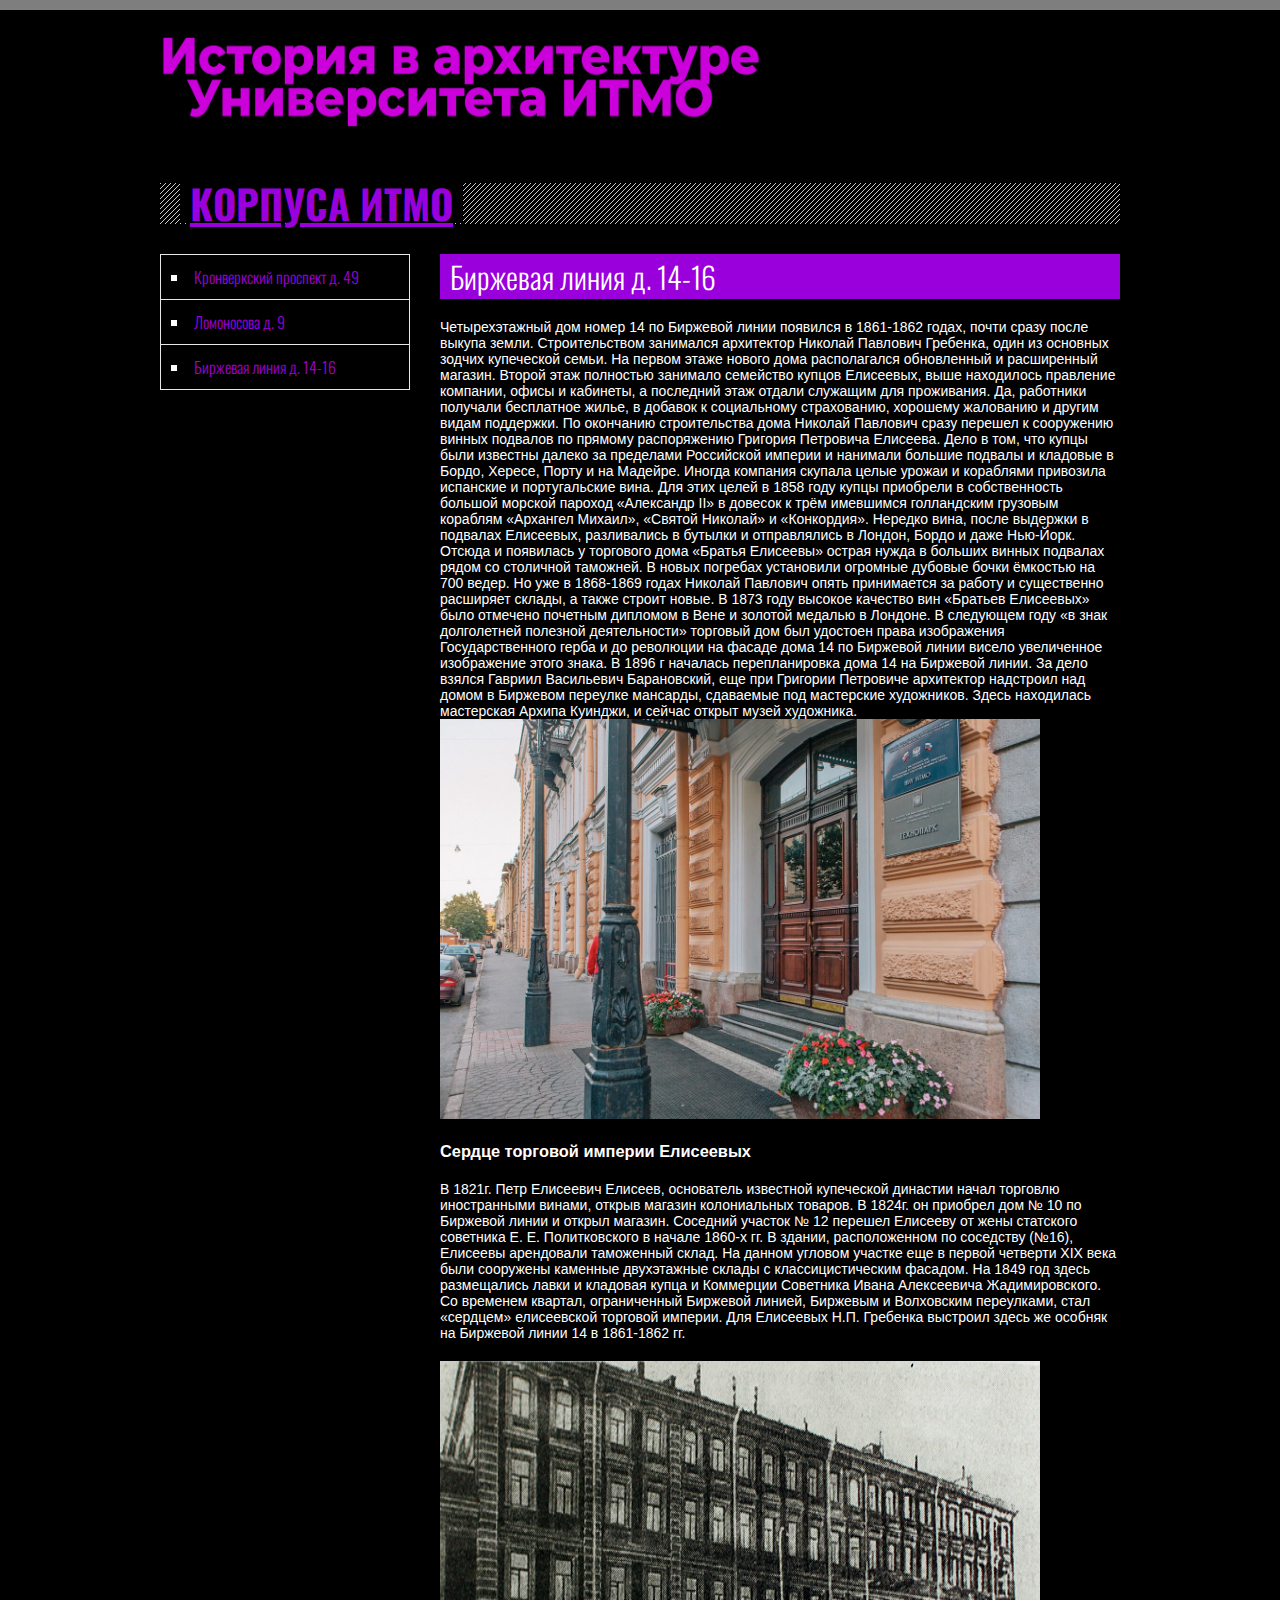
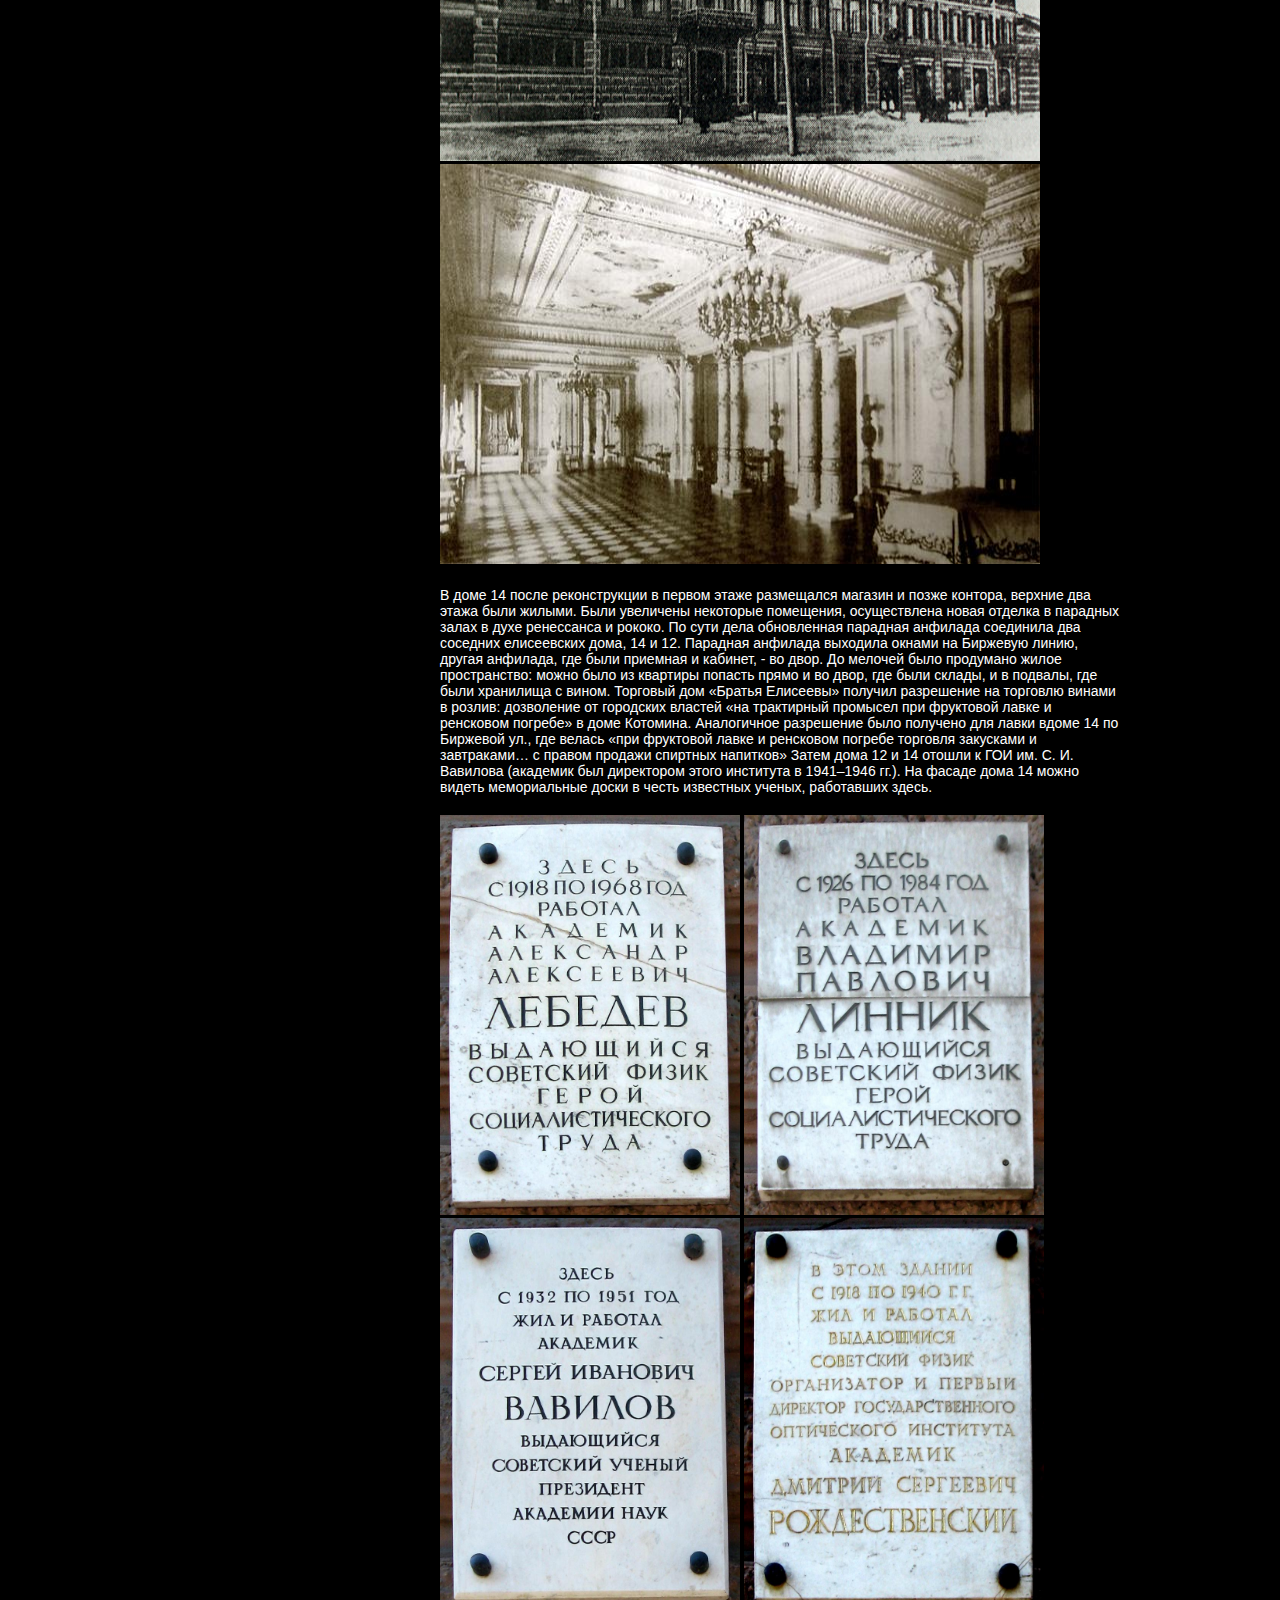
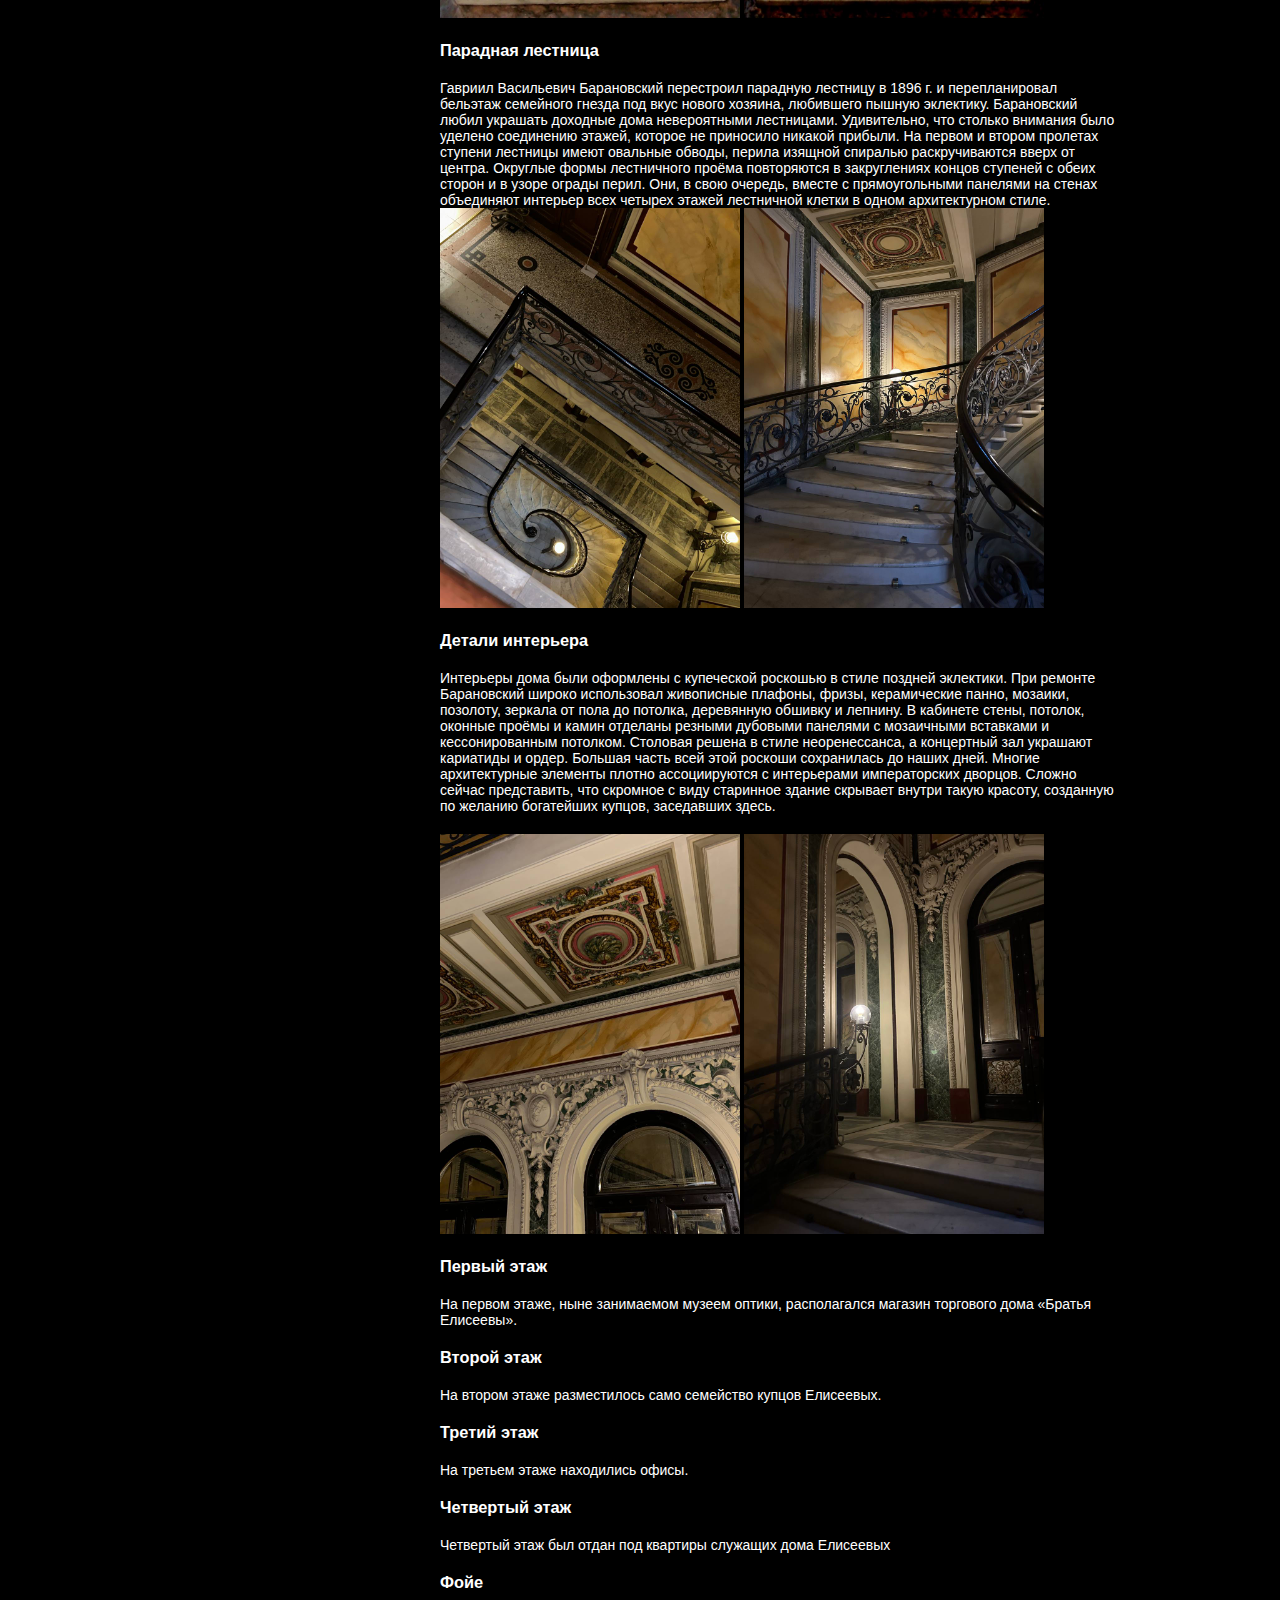
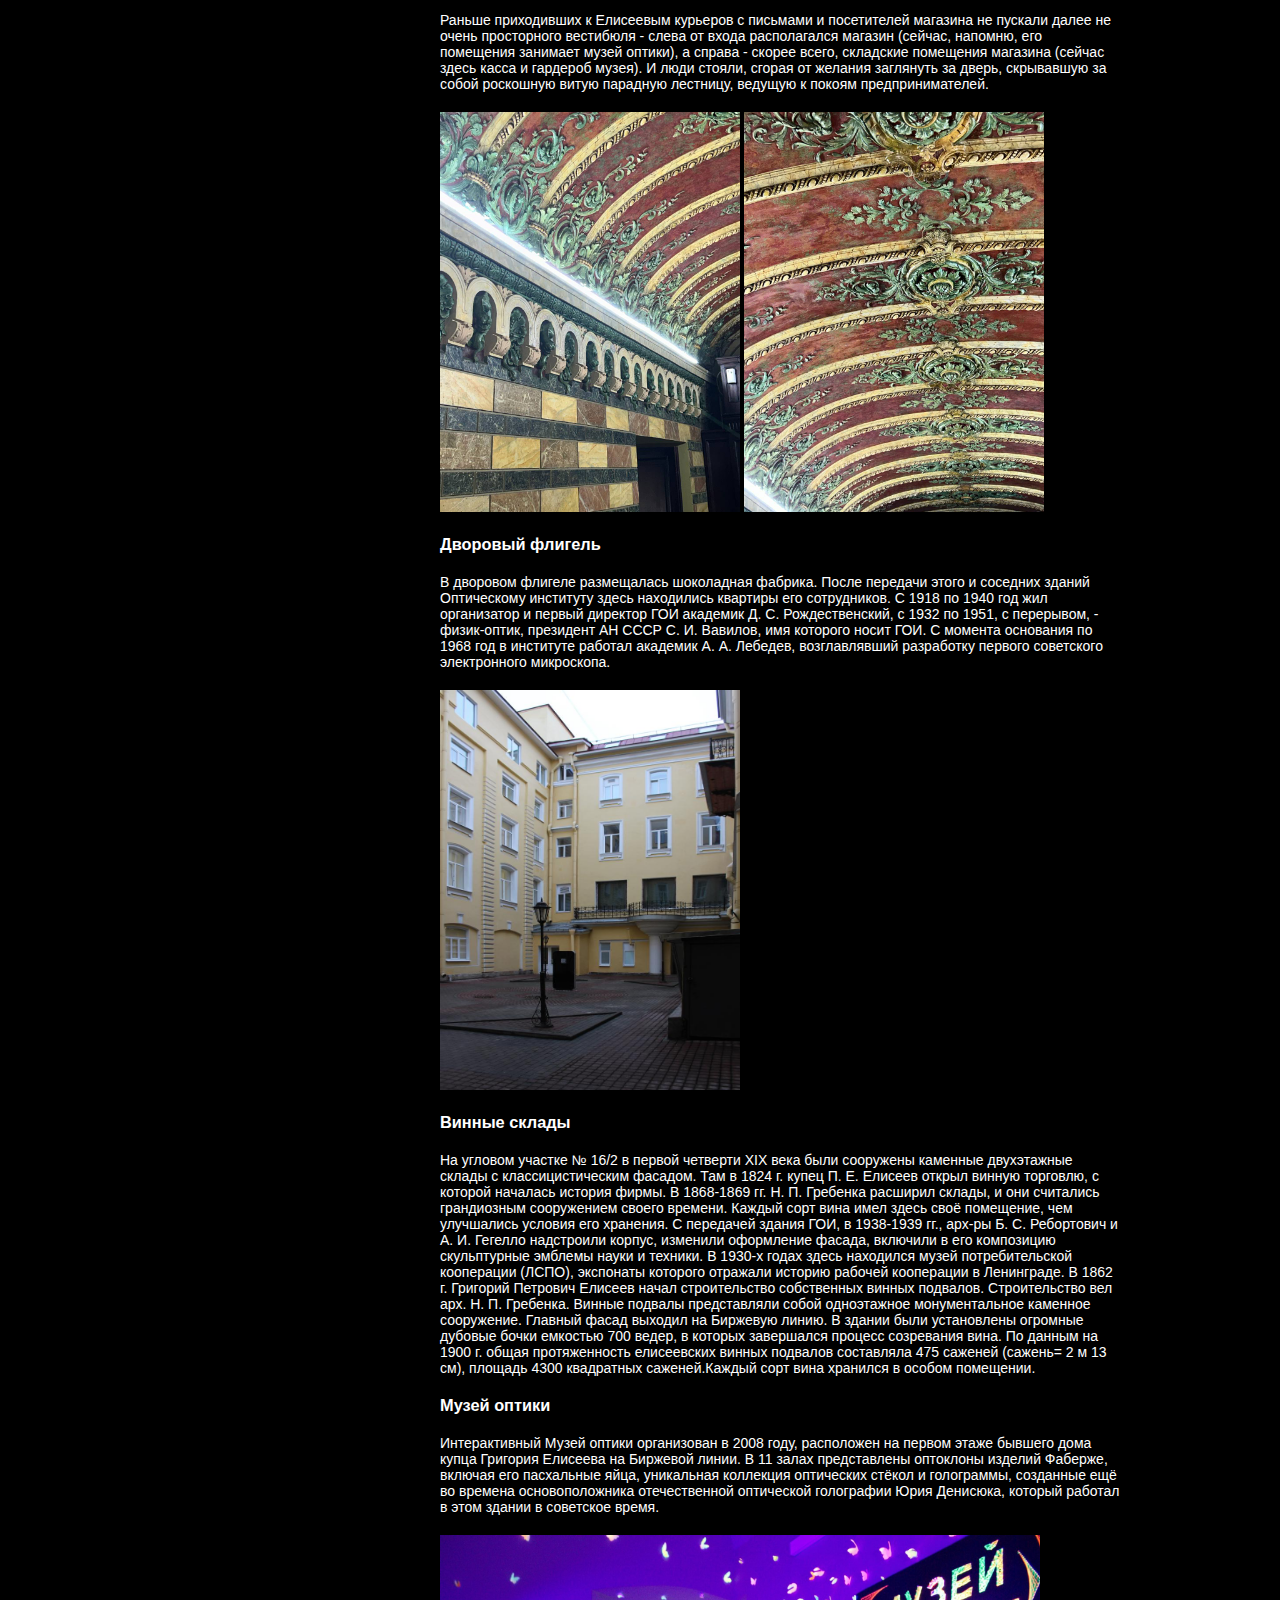
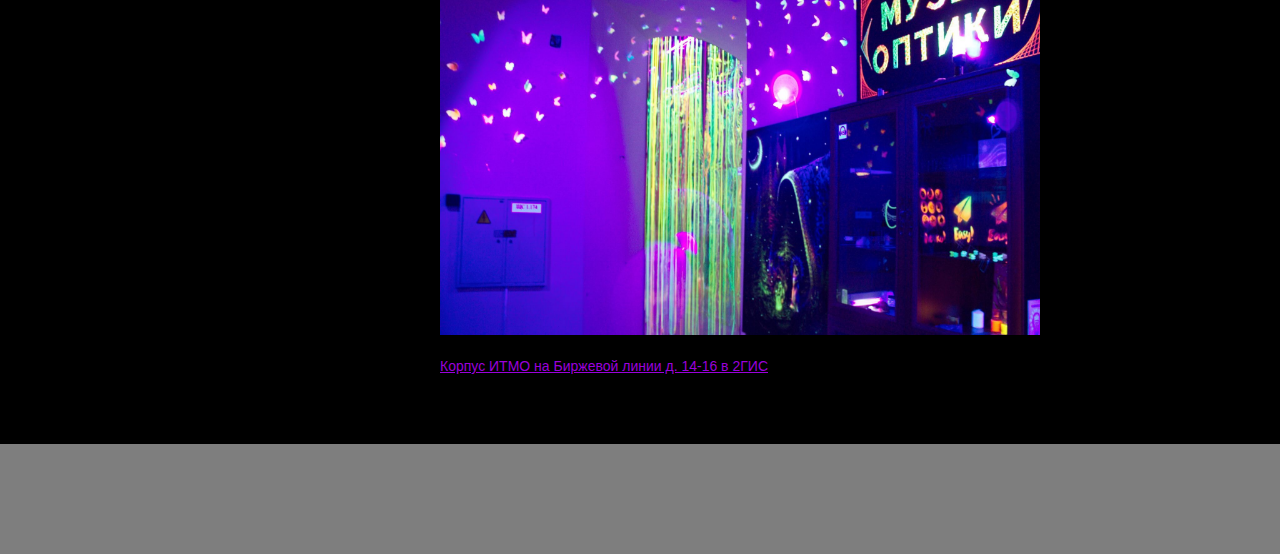
==== birzh.html @ 88a87c13 "Update birzh.html" ====
<!doctype html>
<html>
<head>
	<meta http-equiv="Content-type" content="text/html; charset=utf-8">
	<meta http-equiv="X-UA-Compatible" content="IE=Edge">
	<title>История в архитектуре Университета ИТМО</title>
	<link rel="stylesheet" href="css/styles.css" type="text/css">
	<link rel="stylesheet" href="http://fonts.googleapis.com/css?family=Oswald:400,300" type="text/css">
	<!--[if lt IE 9]>
	<script src="http://html5shiv.googlecode.com/svn/trunk/html5.js"></script>
	<![endif]-->
</head>
<body>
	<div id="wrapper">
		<header>
			<a href="/"><img src="images/logo.png" width="600" height="100" alt="Whitesquare logo"></a>
			
			
		</header>
		<div id="heading">
			<h1><b><a href="index.html" style="color: #9A00DB;">КОРПУСА ИТМО</a></b></h1>
		</div>
		<aside>
			<nav>
				<ul class="aside-menu">
					<li><a href="kronv.html"style="color: #9A00DB;">Кронверкский проспект д. 49</a></li>
					<li><a href="lomo.html" style="color: #9A00DB;">Ломоносова д. 9</a></li>
					<li><a href="birzh.html" style="color: #9A00DB;">Биржевая линия д. 14-16</a></li>

				</ul>
			</nav>
			
		</aside>
		<section>
            <h2> Биржевая линия д. 14-16 </h2>
	    
            <p> Четырехэтажный дом номер 14 по Биржевой линии появился в 1861-1862 годах, почти сразу после выкупа земли. Строительством занимался архитектор Николай Павлович Гребенка, один из основных зодчих купеческой семьи. На первом этаже нового дома располагался обновленный и расширенный магазин. Второй этаж полностью занимало семейство купцов Елисеевых, выше находилось правление компании, офисы и кабинеты, а последний этаж отдали служащим для проживания. Да, работники получали бесплатное жилье, в добавок к социальному страхованию, хорошему жалованию и другим видам поддержки.
                По окончанию строительства дома Николай Павлович сразу перешел к сооружению винных подвалов по прямому распоряжению Григория Петровича Елисеева. Дело в том, что купцы были известны далеко за пределами Российской империи и нанимали большие подвалы и кладовые в Бордо, Хересе, Порту и на Мадейре.
                Иногда компания скупала целые урожаи и кораблями привозила испанские и португальские вина. Для этих целей в 1858 году купцы приобрели в собственность большой морской пароход «Александр II» в довесок к трём имевшимся голландским грузовым кораблям «Архангел Михаил», «Святой Николай» и «Конкордия». Нередко вина, после выдержки в подвалах Елисеевых, разливались в бутылки и отправлялись в Лондон, Бордо и даже Нью-Йорк. Отсюда и появилась у торгового дома «Братья Елисеевы» острая нужда в больших винных подвалах рядом со столичной таможней.
                В новых погребах установили огромные дубовые бочки ёмкостью на 700 ведер. Но уже в 1868-1869 годах Николай Павлович опять принимается за работу и существенно расширяет склады, а также строит новые.
                В 1873 году высокое качество вин «Братьев Елисеевых» было отмечено почетным дипломом в Вене и золотой медалью в Лондоне. В следующем году «в знак долголетней полезной деятельности» торговый дом был удостоен права изображения Государственного герба и до революции на фасаде дома 14 по Биржевой линии висело увеличенное изображение этого знака.
                В 1896 г началась перепланировка дома 14 на Биржевой линии. За дело взялся Гавриил Васильевич Барановский, еще при Григории Петровиче архитектор надстроил над домом в Биржевом переулке мансарды, сдаваемые под мастерские художников. Здесь находилась мастерская Архипа Куинджи, и сейчас открыт музей художника.
			
				<img src="images/birzh.jpg" width="600" height="400" alt="birzh"></p>
            <h3>Сердце торговой империи Елисеевых</h3>
		<p>В 1821г. Петр Елисеевич Елисеев, основатель известной купеческой династии начал торговлю иностранными винами, открыв магазин колониальных товаров. В 1824г. он приобрел дом № 10 по Биржевой линии и открыл магазин. Соседний участок № 12 перешел Елисееву от жены статского советника Е. Е. Политковского в начале 1860-х гг. В здании, расположенном по соседству (№16), Елисеевы арендовали таможенный склад. На данном угловом участке еще в первой четверти XIX века были сооружены каменные двухэтажные склады с классицистическим фасадом. На 1849 год здесь размещались лавки и кладовая купца и Коммерции Советника Ивана Алексеевича Жадимировского.
	
			Со временем квартал, ограниченный Биржевой линией, Биржевым и Волховским переулками, стал «сердцем» елисеевской торговой империи.
			
			Для Елисеевых Н.П. Гребенка выстроил здесь же особняк на Биржевой линии 14 в 1861-1862 гг.</p>
		
			<img src="images/birzh_ph2.png"  width="600" height="400" alt="birzh">
			<img src="images/birzh_ph3.png"  width="600" height="400" alt="birzh">
			
			<p>В домe 14 после реконструкции в первом этаже размещался магазин и позже контора, верхние два этажа были жилыми. Были увеличены некоторые помещения, осуществлена новая отделка в парадных залах в духе ренессанса и рококо. По сути дела обновленная парадная анфилада соединила два соседних елисеевских дома, 14 и 12. Парадная анфилада выходила окнами на Биржевую линию, другая анфилада, где были приемная и кабинет, - во двор. До мелочей было продумано жилое пространство: можно было из квартиры попасть прямо и во двор, где были склады, и в подвалы, где были хранилища с вином.
			
			Торговый дом «Братья Елисеевы» получил разрешение на торговлю винами в розлив: дозволение от городских властей «на трактирный промысел при фруктовой лавке и ренсковом погребе» в доме Котомина. Аналогичное разрешение было получено для лавки вдоме 14 по Биржевой ул., где велась «при фруктовой лавке и ренсковом погребе торговля закусками и завтраками… с правом продажи спиртных напитков»
			
			
			
			Затем дома 12 и 14 отошли к ГОИ им. С. И. Вавилова (академик был директором этого института в 1941–1946 гг.). На фасаде дома 14 можно видеть мемориальные доски в честь известных ученых, работавших здесь. 
			
			</p>
		<p>
			<img src="images/birzh_name1.png"  width="300" height="400" alt="birzh">
			<img src="images/birzh_name_2.png"  width="300" height="400" alt="birzh">
			<img src="images/birzh_name_3.png"  width="300" height="400" alt="birzh">
			<img src="images/birzh_name_4.png"  width="300" height="400" alt="birzh">
		</p>
	    <h3>Парадная лестница</h3>
            <p>Гавриил Васильевич Барановский перестроил парадную лестницу в 1896 г. и перепланировал бельэтаж семейного гнезда под вкус нового хозяина, любившего пышную эклектику. Барановский любил украшать доходные дома невероятными лестницами. Удивительно, что столько внимания было уделено соединению этажей, которое не приносило никакой прибыли. На первом и втором пролетах ступени лестницы имеют овальные обводы, перила изящной спиралью раскручиваются вверх от центра. Округлые формы лестничного проёма повторяются в закруглениях концов ступеней с обеих сторон и в узоре ограды перил. Они, в свою очередь, вместе с прямоугольными панелями на стенах объединяют интерьер всех четырех этажей лестничной клетки в одном архитектурном стиле.
	    <img src="images/ladder.jpeg"  width="300" height="400" alt="birzh">

				<img src="images/ladder_2.jpeg" width="300" height="400" alt="birzh">
			</p>
            <h3>Детали интерьера</h3>
            <p>Интерьеры дома были оформлены с купеческой роскошью в стиле поздней эклектики. При ремонте Барановский широко использовал живописные плафоны, фризы, керамические панно, мозаики, позолоту, зеркала от пола до потолка, деревянную обшивку и лепнину. В кабинете стены, потолок, оконные проёмы и камин отделаны резными дубовыми панелями с мозаичными вставками и кессонированным потолком. Столовая решена в стиле неоренессанса, а концертный зал украшают кариатиды и ордер. Большая часть всей этой роскоши сохранилась до наших дней. Многие архитектурные элементы плотно ассоциируются с интерьерами императорских дворцов. Сложно сейчас представить, что скромное с виду старинное здание скрывает внутри такую красоту, созданную по желанию богатейших купцов, заседавших здесь.</p>
            <p>	<img src="images/inter.jpeg" width="300" height="400" alt="birzh">
				<img src="images/inter2.jpeg" width="300" height="400" alt="birzh">
			</p>
	    <h3>Первый этаж</h3>
            <p>На первом этаже, ныне занимаемом музеем оптики, располагался магазин торгового дома «Братья Елисеевы». </p>
            <h3>Второй этаж</h3>
            <p>На втором этаже разместилось само семейство купцов Елисеевых.</p>
            <h3>Третий этаж</h3>
            <p>На третьем этаже находились офисы.</p>
            <h3>Четвертый этаж</h3>
            <p> Четвертый этаж был отдан под квартиры служащих дома Елисеевых</p>
            <h3> Фойе</h3>
            <p>Раньше приходивших к Елисеевым курьеров с письмами и посетителей магазина не пускали далее не очень просторного вестибюля - слева от входа располагался магазин (сейчас, напомню, его помещения занимает музей оптики), а справа - скорее всего, складские помещения магазина (сейчас здесь касса и гардероб музея). И люди стояли, сгорая от желания заглянуть за дверь, скрывавшую за собой роскошную витую парадную лестницу, ведущую к покоям предпринимателей.</p>
            <p><img src="images/holl.jpeg" width="300" height="400" alt="birzh">
				<img src="images/holl_2.jpeg" width="300" height="400" alt="birzh"></p>
	    <h3> Дворовый флигель</h3>
            <p>В дворовом флигеле размещалась шоколадная фабрика. После передачи этого и соседних зданий Оптическому институту здесь находились квартиры его сотрудников. С 1918 по 1940 год жил организатор и первый директор ГОИ академик Д. С. Рождественский, с 1932 по 1951, с перерывом, - физик-оптик, президент АН СССР С. И. Вавилов, имя которого носит ГОИ. С момента основания по 1968 год в институте работал академик А. А. Лебедев, возглавлявший разработку первого советского электронного микроскопа.</p>
	    
		</p>
				<img src="images/birzh_ph1.png"  width="300" height="400" alt="birzh">
				<p>	
            <h3>Винные склады</h3>
            <p>На угловом участке № 16/2 в первой четверти XIX века были сооружены каменные двухэтажные склады с классицистическим фасадом. Там в 1824 г. купец П. Е. Елисеев открыл винную торговлю, с которой началась история фирмы. В 1868-1869 гг. Н. П. Гребенка расширил склады, и они считались грандиозным сооружением своего времени. Каждый сорт вина имел здесь своё помещение, чем улучшались условия его хранения.
 
                С передачей здания ГОИ, в 1938-1939 гг., арх-ры Б. С. Ребортович и А. И. Гегелло надстроили корпус, изменили оформление фасада, включили в его композицию скульптурные эмблемы науки и техники. В 1930-х годах здесь находился музей потребительской кооперации (ЛСПО), экспонаты которого отражали историю рабочей кооперации в Ленинграде. 
                В 1862 г. Григорий Петрович Елисеев начал строительство собственных винных подвалов. Строительство вел арх. Н. П. Гребенка. Винные подвалы представляли собой одноэтажное монументальное каменное сооружение. Главный фасад выходил на Биржевую линию. В здании были установлены огромные дубовые бочки емкостью 700 ведер, в которых завершался процесс созревания вина.
                По данным на 1900 г. общая протяженность елисеевских винных подвалов составляла 475 саженей (сажень= 2 м 13 см), площадь 4300 квадратных саженей.Каждый сорт вина хранился в особом помещении.
                
                </p>
		<h3>Музей оптики</h3>
			<p>Интерактивный Музей оптики организован в 2008 году, расположен на первом этаже бывшего дома купца Григория Елисеева на Биржевой линии. В 11 залах представлены оптоклоны изделий Фаберже, включая его пасхальные яйца, уникальная коллекция оптических стёкол и голограммы, созданные ещё во времена основоположника отечественной оптической голографии Юрия Денисюка, который работал в этом здании в советское время.</p>
			<p><img src="images/museum.jpg"  width="600" height="400" alt="birzh"></p>
	<p><a href=https://2gis.ru/spb/firm/5349008107486204 style="color: #9A00DB;"> Корпус ИТМО на Биржевой линии д. 14-16 в 2ГИС</a></p>
			
    	</section>
	</div>
	<footer>
		<div id="footer">
			
	</footer>
</body>
</html>
---- css/styles.css ----
body {
	color: #fff;
	font: 14px Tahoma, sans-serif;
	background: #000 ;
	border-top: 10px solid #7e7e7e;
	margin: 0;
}

img {
	border: 0;
}

input[type="text"] {
	background-color: #f3f3f3;
	border: 1px solid #e7e7e7;
	height: 30px;
	color: #b2b2b2;
	padding: 0 10px;
	vertical-align: top;
}

button {
	color: #fff;
	background-color: #9A00DB;
	border: none;
	height: 32px;
	font-family: 'Oswald', sans-serif;
}

nav {
	background: #000;
	border: 1px solid #e7e7e7;
}

#heading {
	background:  transparent url(../images/h1-bg.png);
	margin: 30px 0;
	padding-left: 20px;
}

h1 {
	display: inline-block;
	color: rgb(0, 0, 0);
	font: 40px/40px 'Oswald', sans-serif;
	background:  rgb(0, 0, 0) ;
	margin: 0;
	padding: 0 10px;
}

#wrapper {
	max-width: 960px;
	margin: auto;
}

header {
	padding: 20px 0;
}

aside {
	float: left;
	width: 250px;
}

aside > h2 {
	background: #9A00DB;
	font: 14px 'Oswald', sans-serif;
	color: #000;
	padding: 10px;
	margin: 30px 0 0 0;
}

aside > p {
	background: #000;
	border: 1px solid #000;
	padding: 10px;
	margin: 0;
}

section {
	margin-left: 280px;
	padding-bottom: 50px;
}

form[name="search"] {
	float: right;
}

footer {
	background-color: #7e7e7e;
}

nav a {
	text-decoration: none;
}

nav ul {
	margin: 0;
	padding: 0;
}

nav li {
	list-style-position: inside;
	font: 16px 'Oswald', sans-serif;
	padding: 10px;
}

.top-menu li {
	display: inline-block;
	padding: 10px 30px;
	margin: 0;
}

.top-menu li.active {
	background: #9A00DB;
	color: #fff;
}

.top-menu a {
	color: #b2b2b2;
}

.aside-menu li {
	font-weight: 300;
	list-style-type: square;
	border-top: 1px solid #e7e7e7;
}

.aside-menu li:first-child {
	border: none;
}

.aside-menu li.active {
	color: #9A00DB;
}

.aside-menu a {
	color: #8f8f8f;
}

blockquote {
	margin: 0;
	background: #9A00DB;
	padding: 10px 20px;
	font-family: 'Oswald', sans-serif;
	font-weight: 300;
}

blockquote p {
	color: #fff;
	font-style: italic;
	font-size: 33px;
	margin: 0;
}

blockquote cite {
	display: block;
	font-size: 20px;
	font-style: normal;
	color: #9A00DB;
	margin: 0;
	text-align: right;
}

figure {
	display: inline-block;
	margin: 0;
	font-family: 'Oswald', sans-serif;
	font-weight: 300;
}

figure img {
	display: block;
	border: 1px solid #fff;
	outline: 1px solid #c9c9c9;
}

section > figure + figure {
	margin-left: 28px;
}

p {
	margin: 20px 0;
}

section > h2 {
	background: #9A00DB;
	font: 30px 'Oswald', sans-serif;
	font-weight: 300;
	color: #fff;
	padding: 0 10px;
	margin: 30px 0 0 0;
}

figure figcaption {
	font-size: 16px;
	font-weight: 300;
	margin-top: 5px;
}

figure figcaption span {
	display: block;
	font-size: 14px;
	color: #9A00DB;
}

.team-row figure {
	margin-top: 20px;
}

.team-row figure + figure {
	margin-left: 43px;
}

footer {
	background: #7e7e7e;
	color: #dbdbdb;
	font-size: 11px;
}

#footer {
	max-width: 960px;
	margin: auto;
	padding: 10px 0;
	height: 90px;
}

footer h3 {
	font: 14px 'Oswald', sans-serif;
	color: #fff;
	border-bottom: 1px solid #919191;
	margin: 0 0 10px 0;
}

footer a {
	color: #dbdbdb;
}

#twitter time a {
	color: #b4aeae;
}

footer p {
	margin: 5px 0;
}

#twitter {
	float: left;
	width: 300px;
}

#twitter p {
	padding-right: 15px;
}

#sitemap {
	width: 150px;
	float: left;
	margin-left: 20px;
	padding-right: 15px;
}

#sitemap div {
	display: inline-block;
}

#sitemap div + div {
	margin-left: 40px;
}

#sitemap a {
	display: block;
	text-decoration: none;
	font-size: 12px;
	margin-bottom: 5px;
}

#sitemap a:hover {
	text-decoration: underline;
}

#social {
	float: left;
	margin-left: 20px;
	width: 130px;
}

.social-icon {
	width: 30px;
	height: 30px;
	background: url(../images/social.png) no-repeat;
	display: inline-block;
	margin-right: 10px;
}

.social-icon-small  {
	width: 16px;
	height: 16px;
	background: url(../images/social-small.png) no-repeat;
	display: inline-block;
	margin: 5px 6px 0 0;
}

.twitter {
	background-position: 0 0;
}

.facebook {
	background-position: -30px 0;
}

.google-plus {
	background-position: -60px 0;
}

.vimeo {
	background-position: 0 0;
}

.youtube {
	background-position: -16px 0;
}

.flickr {
	background-position: -32px 0;
}

.instagram {
	background-position: -48px 0;
}

.rss {
	background-position: -64px 0;
}

#footer-logo {
	float: right;
	margin-top: 20px;
	font-size: 10px;
	text-align: right;
}
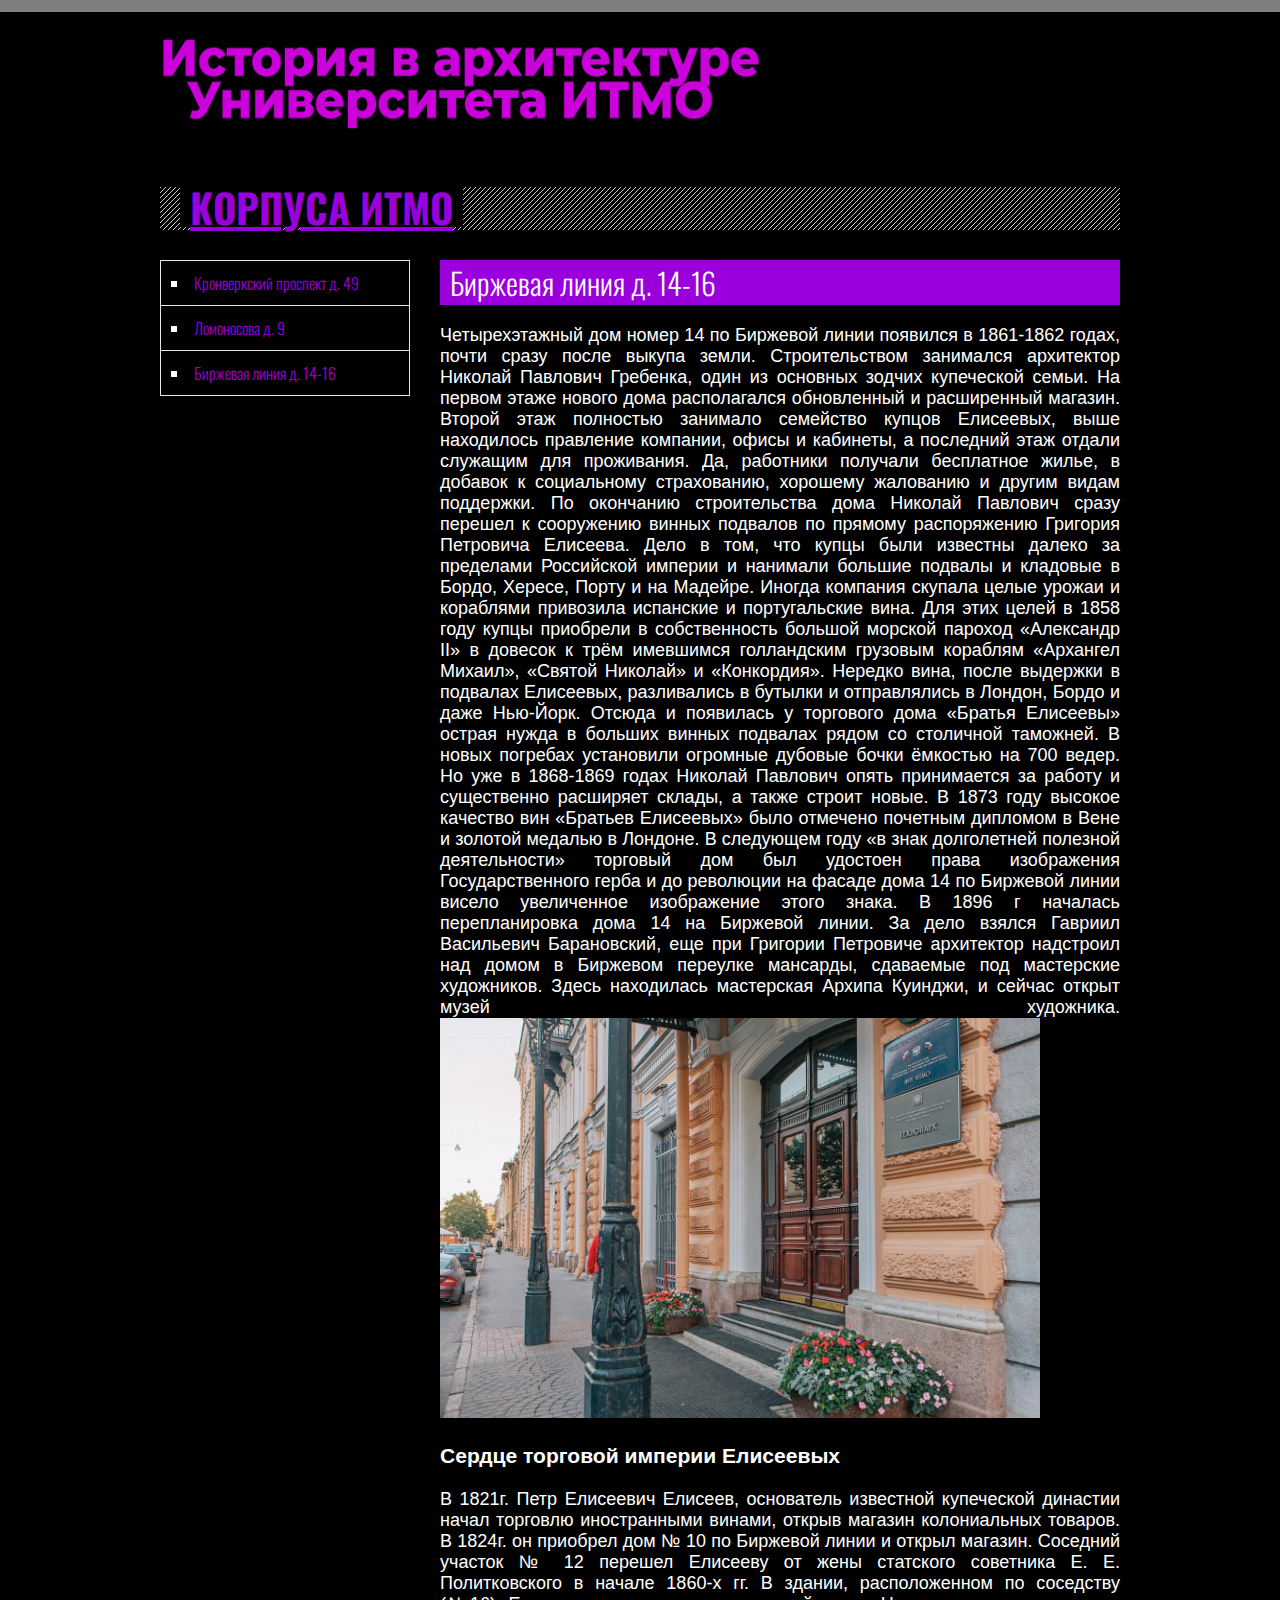
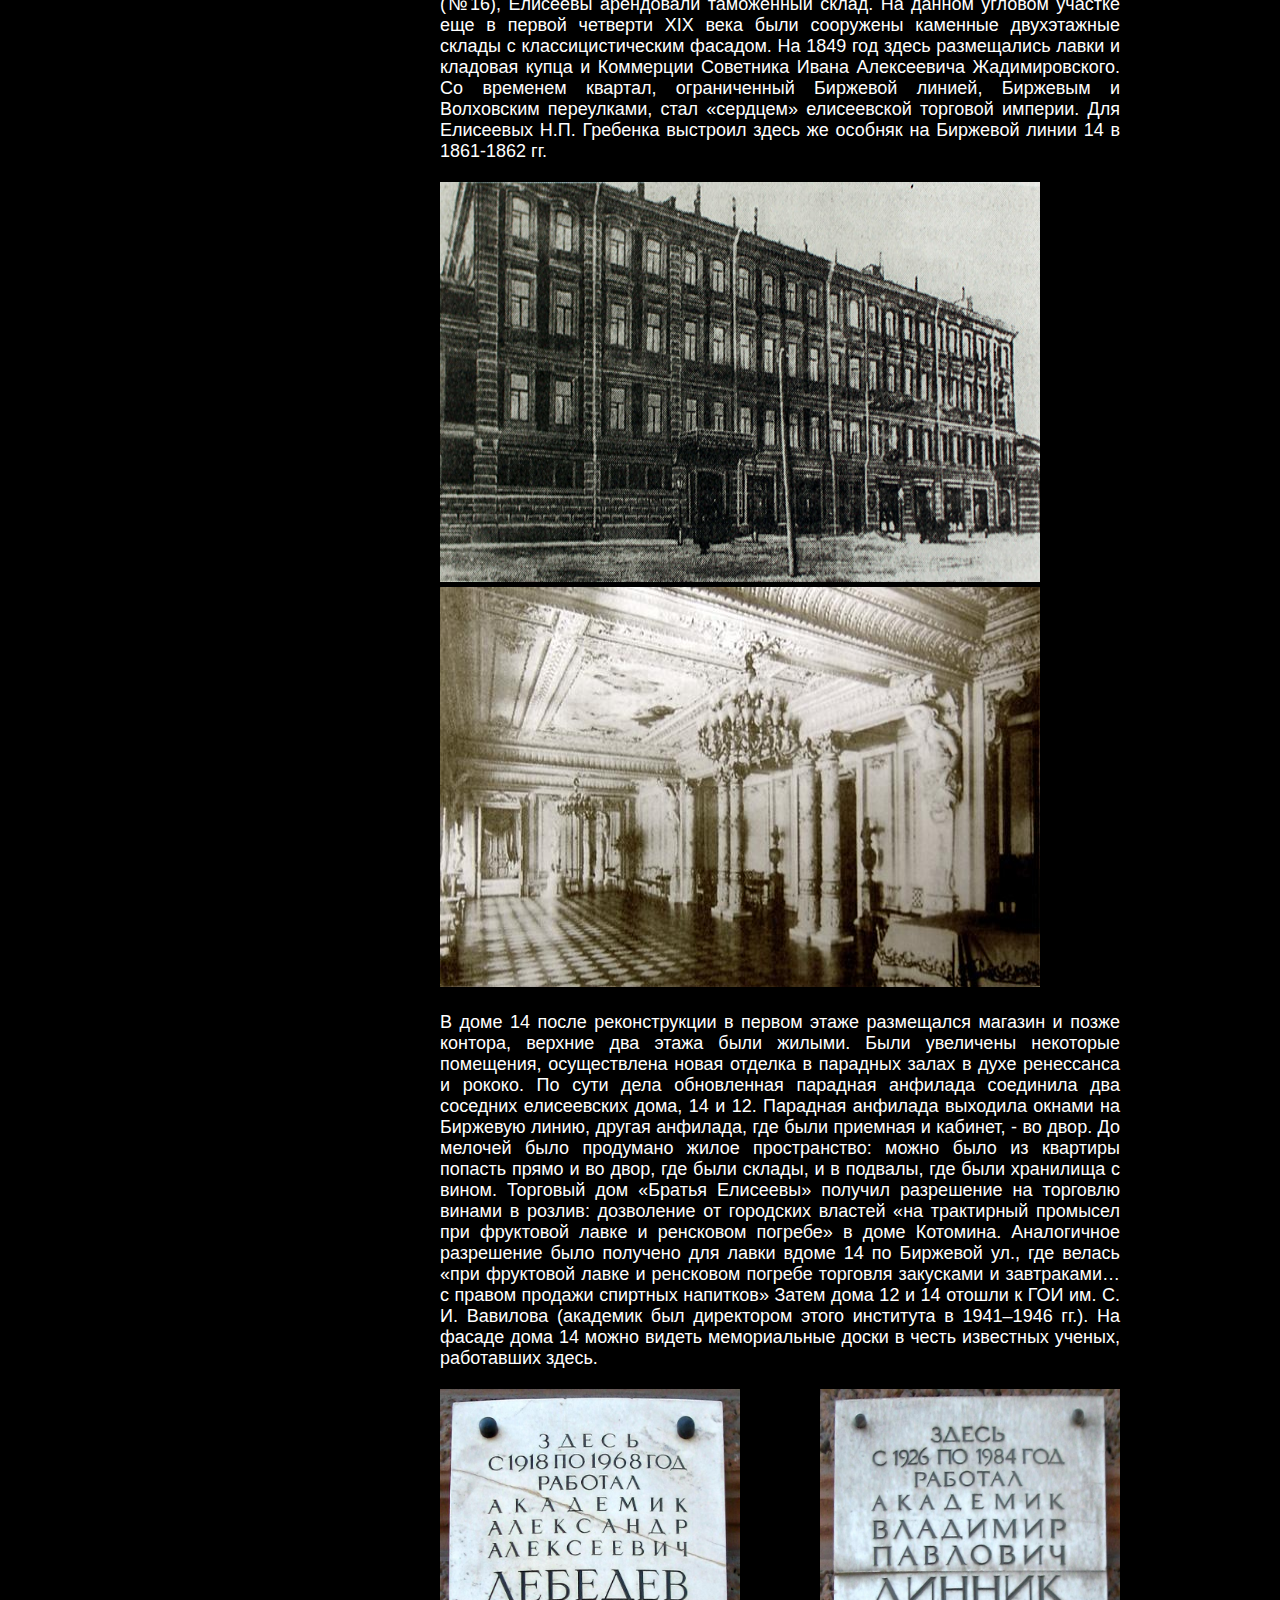
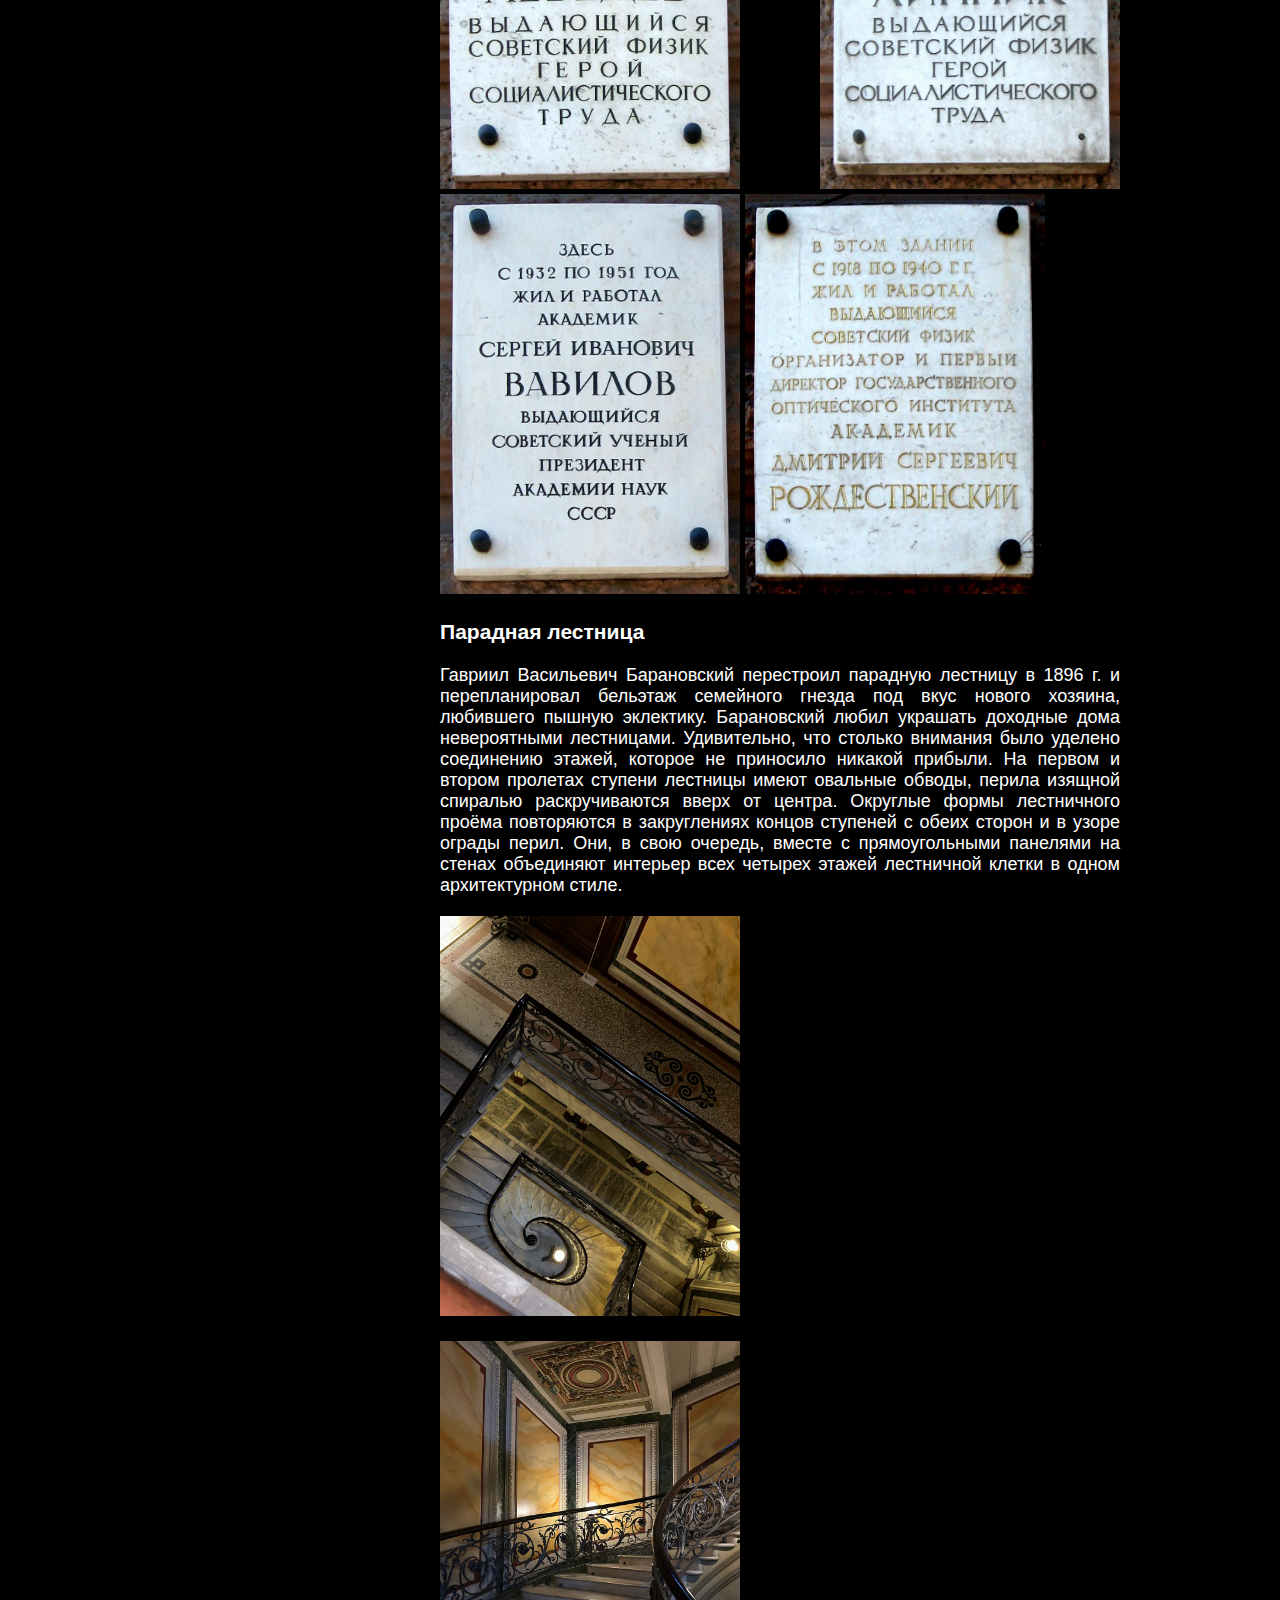
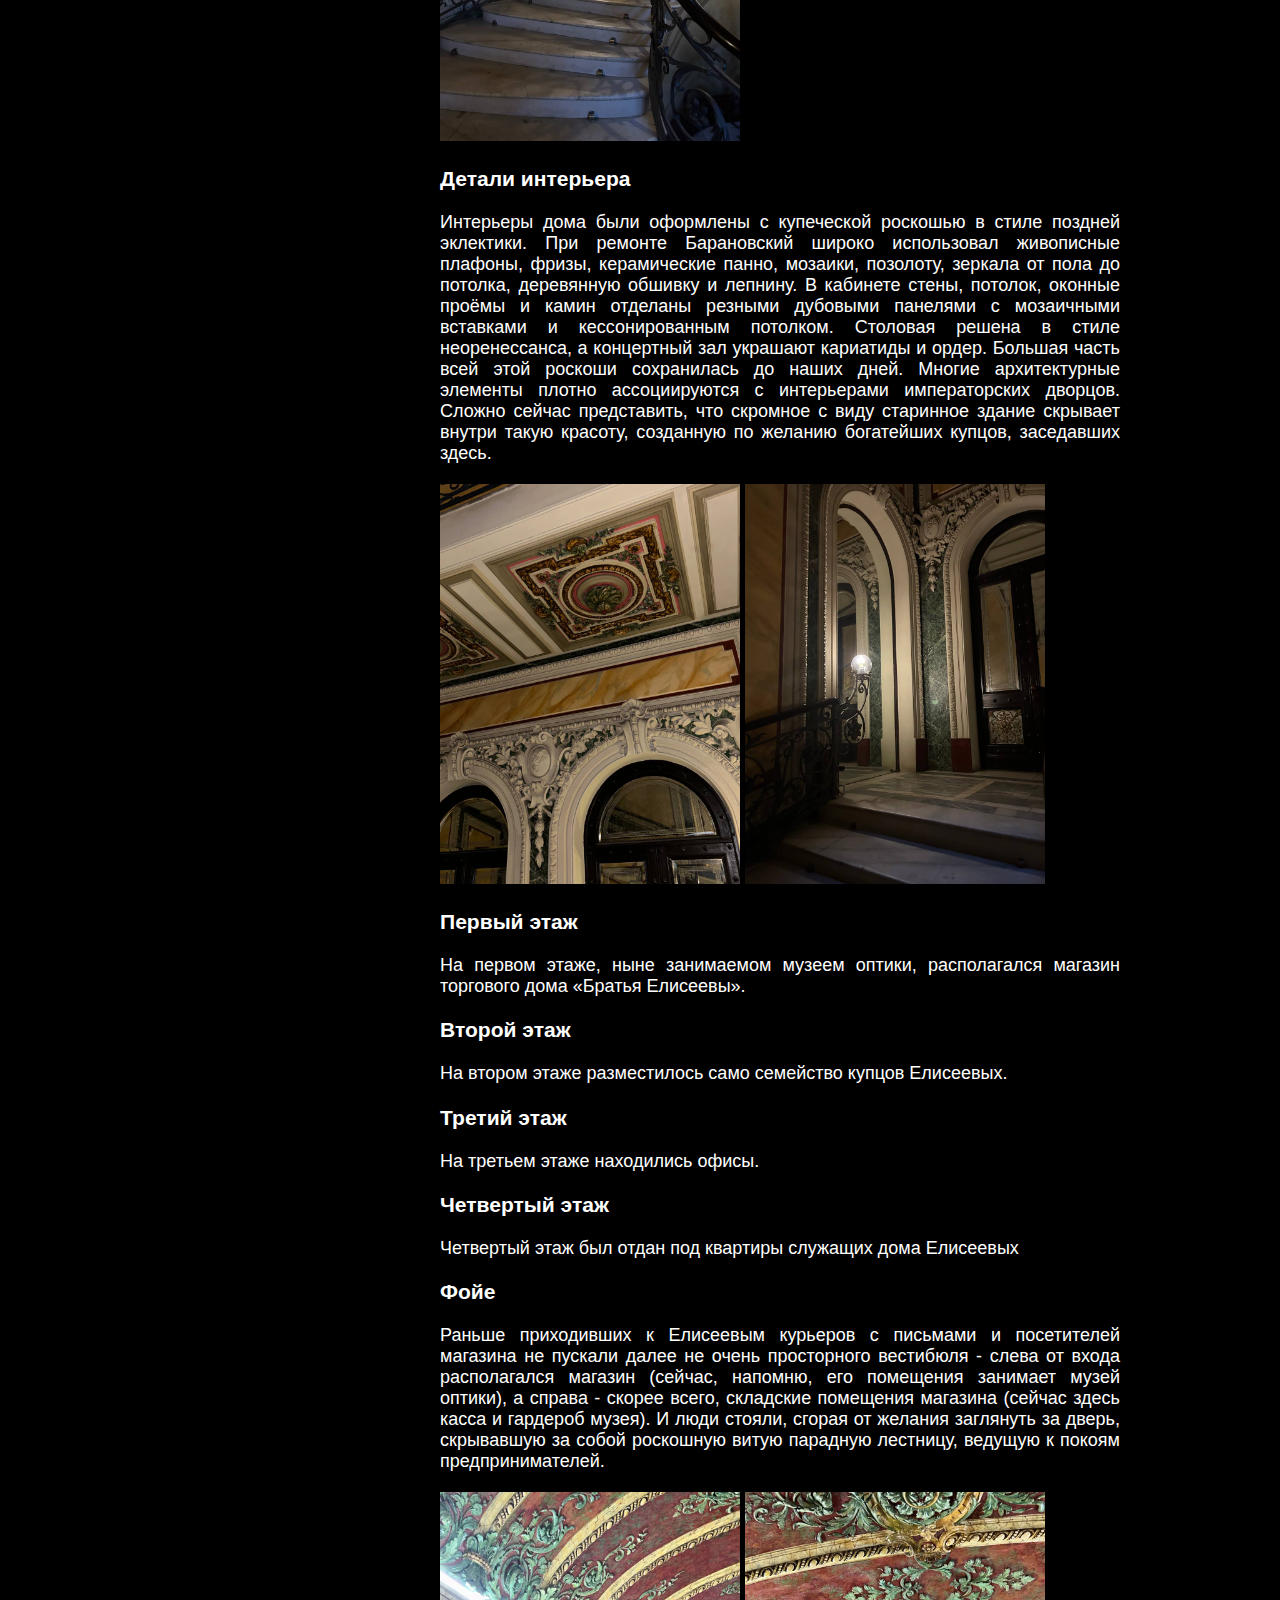
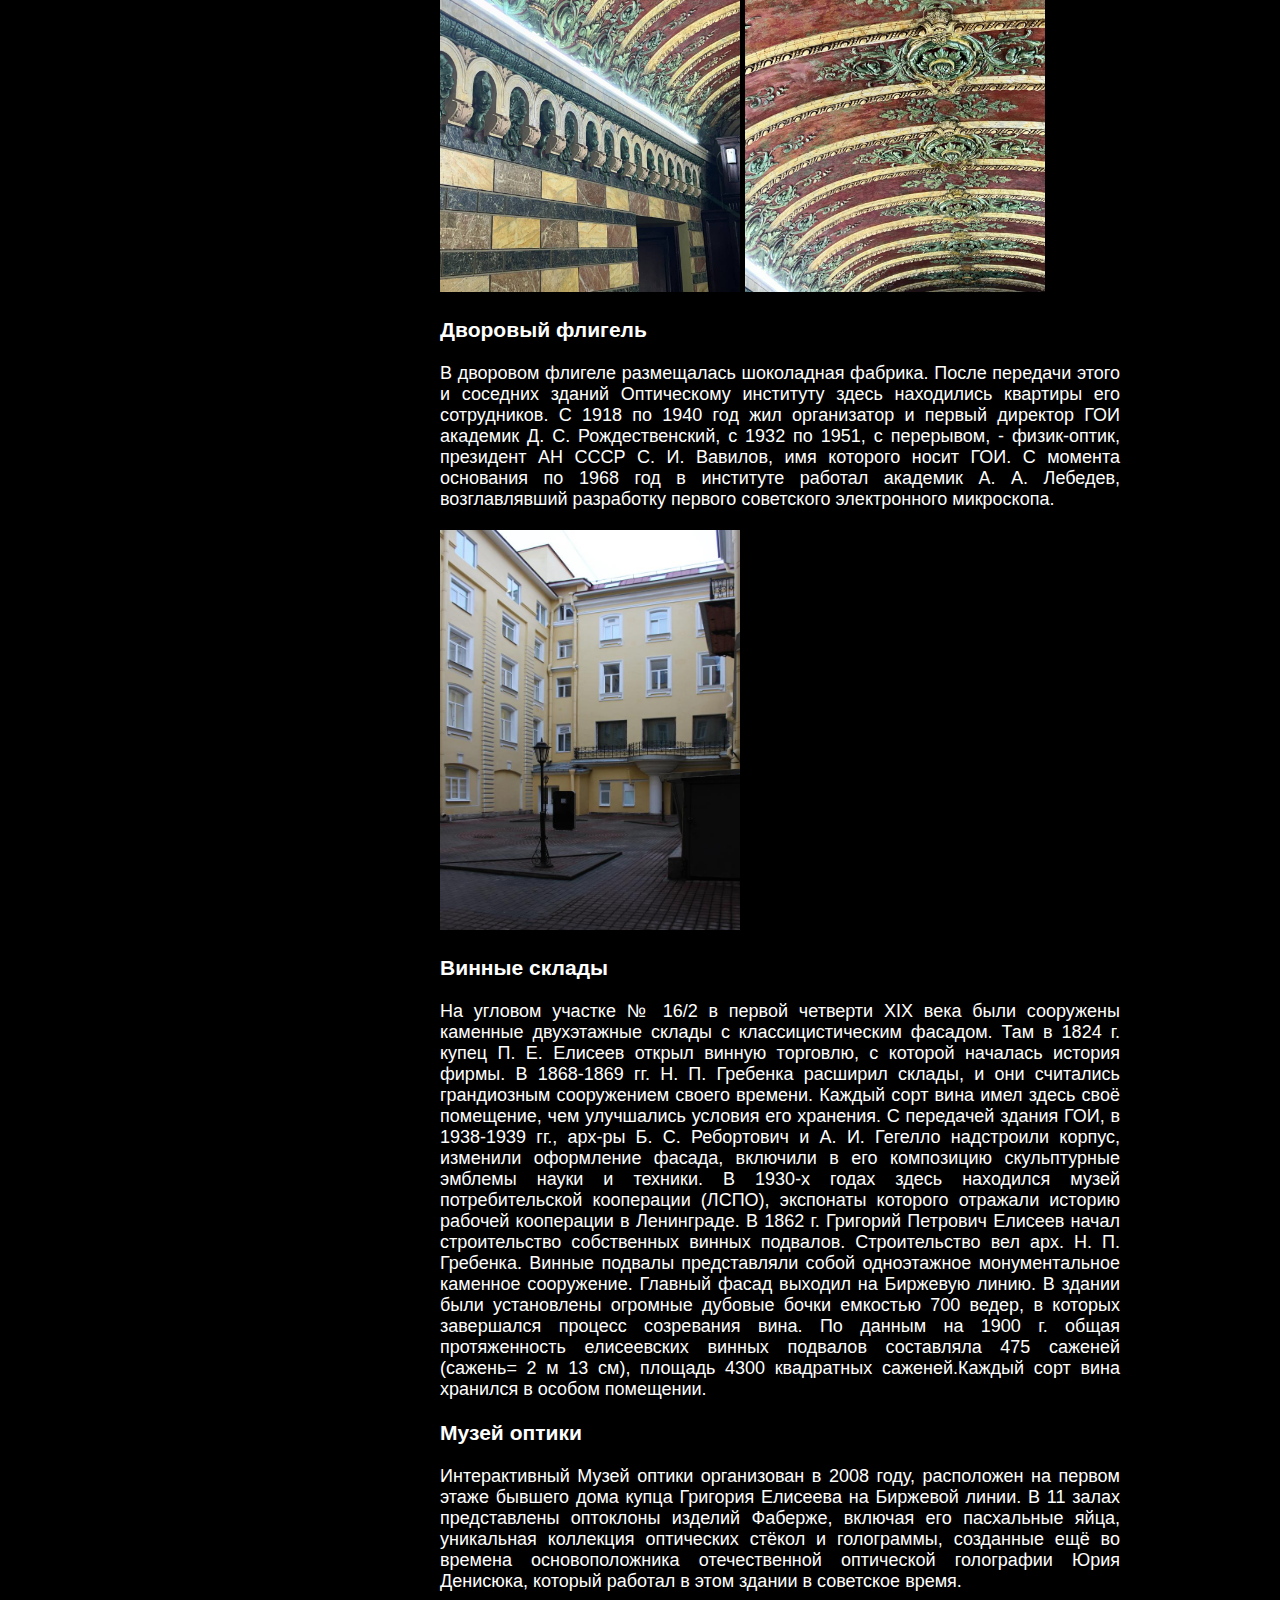
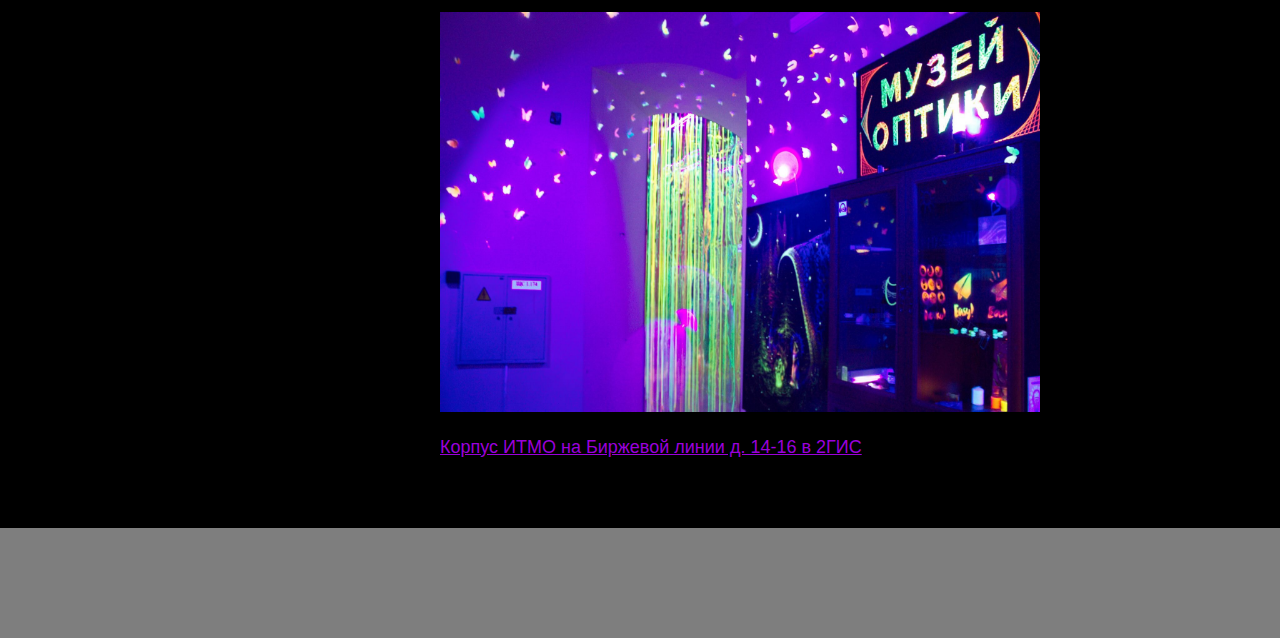
==== commit 92eecd92: "Update birzh.html" ====
--- a/birzh.html
+++ b/birzh.html
@@ -68,11 +68,11 @@
 			<img src="images/birzh_name_4.png"  width="300" height="400" alt="birzh">
 		</p>
 	    <h3>Парадная лестница</h3>
-            <p>Гавриил Васильевич Барановский перестроил парадную лестницу в 1896 г. и перепланировал бельэтаж семейного гнезда под вкус нового хозяина, любившего пышную эклектику. Барановский любил украшать доходные дома невероятными лестницами. Удивительно, что столько внимания было уделено соединению этажей, которое не приносило никакой прибыли. На первом и втором пролетах ступени лестницы имеют овальные обводы, перила изящной спиралью раскручиваются вверх от центра. Округлые формы лестничного проёма повторяются в закруглениях концов ступеней с обеих сторон и в узоре ограды перил. Они, в свою очередь, вместе с прямоугольными панелями на стенах объединяют интерьер всех четырех этажей лестничной клетки в одном архитектурном стиле.
-	    <img src="images/ladder.jpeg"  width="300" height="400" alt="birzh">
+            <p>Гавриил Васильевич Барановский перестроил парадную лестницу в 1896 г. и перепланировал бельэтаж семейного гнезда под вкус нового хозяина, любившего пышную эклектику. Барановский любил украшать доходные дома невероятными лестницами. Удивительно, что столько внимания было уделено соединению этажей, которое не приносило никакой прибыли. На первом и втором пролетах ступени лестницы имеют овальные обводы, перила изящной спиралью раскручиваются вверх от центра. Округлые формы лестничного проёма повторяются в закруглениях концов ступеней с обеих сторон и в узоре ограды перил. Они, в свою очередь, вместе с прямоугольными панелями на стенах объединяют интерьер всех четырех этажей лестничной клетки в одном архитектурном стиле.</p>
+	    <p><img src="images/ladder.jpeg"  width="300" height="400" alt="birzh"></p>
 
-				<img src="images/ladder_2.jpeg" width="300" height="400" alt="birzh">
-			</p>
+	    <p><img src="images/ladder_2.jpeg" width="300" height="400" alt="birzh"></p>
+			
             <h3>Детали интерьера</h3>
             <p>Интерьеры дома были оформлены с купеческой роскошью в стиле поздней эклектики. При ремонте Барановский широко использовал живописные плафоны, фризы, керамические панно, мозаики, позолоту, зеркала от пола до потолка, деревянную обшивку и лепнину. В кабинете стены, потолок, оконные проёмы и камин отделаны резными дубовыми панелями с мозаичными вставками и кессонированным потолком. Столовая решена в стиле неоренессанса, а концертный зал украшают кариатиды и ордер. Большая часть всей этой роскоши сохранилась до наших дней. Многие архитектурные элементы плотно ассоциируются с интерьерами императорских дворцов. Сложно сейчас представить, что скромное с виду старинное здание скрывает внутри такую красоту, созданную по желанию богатейших купцов, заседавших здесь.</p>
             <p>	<img src="images/inter.jpeg" width="300" height="400" alt="birzh">
--- a/css/styles.css
+++ b/css/styles.css
@@ -1,9 +1,10 @@
 body {
 	color: #fff;
-	font: 14px Tahoma, sans-serif;
+	font: 18px Tahoma, sans-serif;
 	background: #000 ;
-	border-top: 10px solid #7e7e7e;
-	margin: 0;
+	border-top: 12px solid #7e7e7e;
+	margin: 0;
+	text-align: justify;
 }
 
 img {
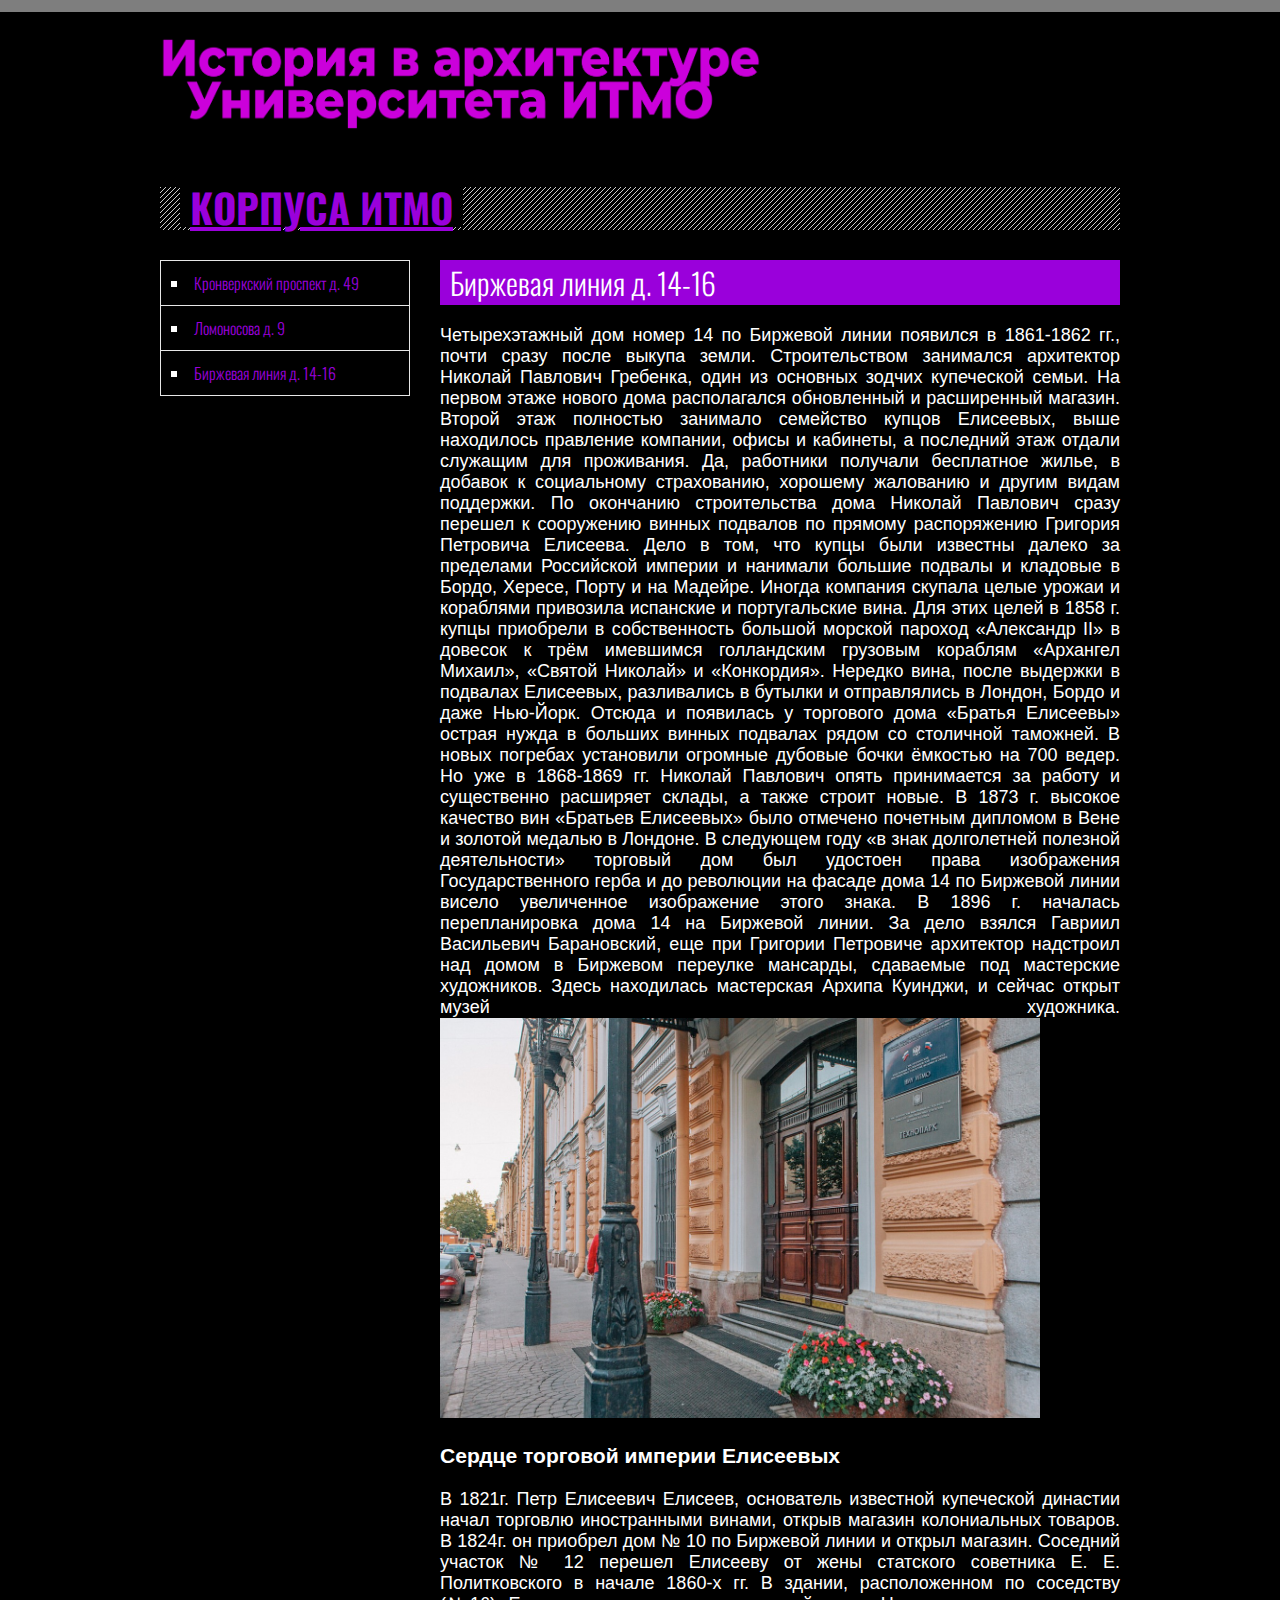
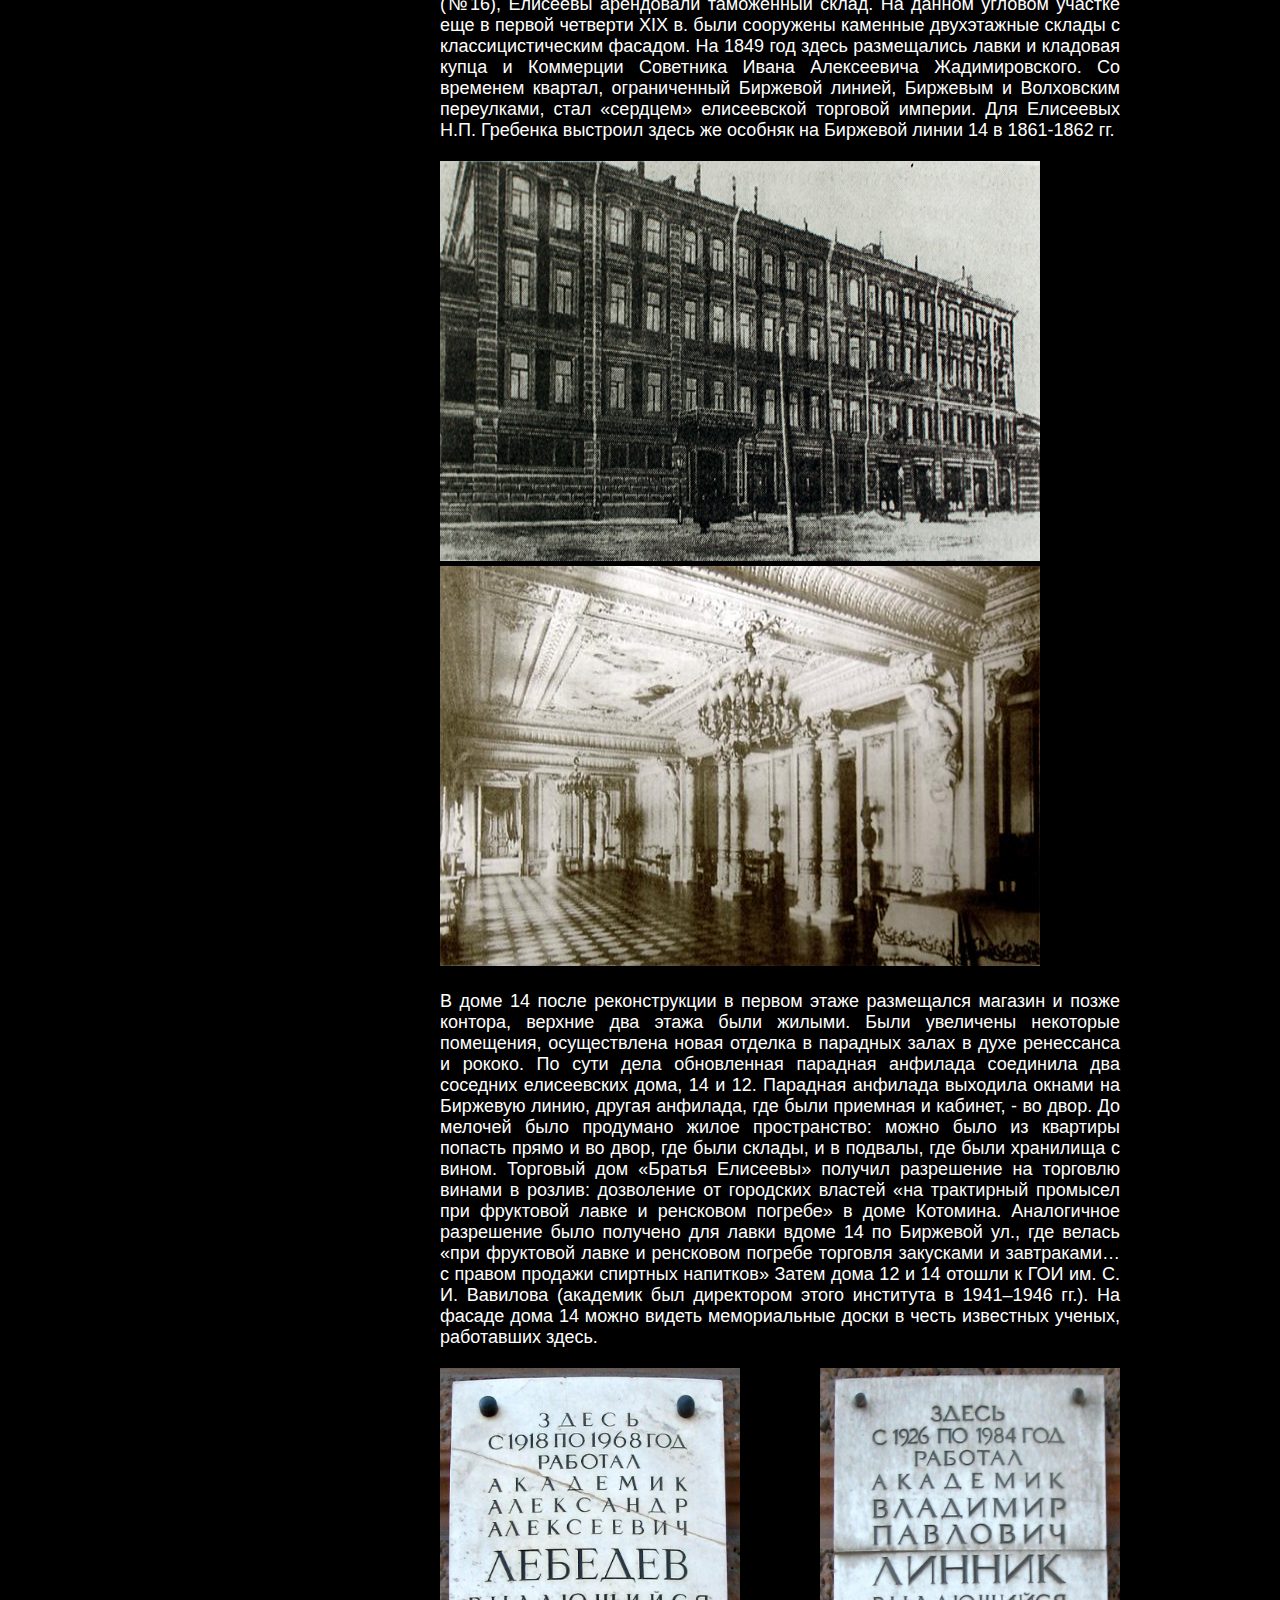
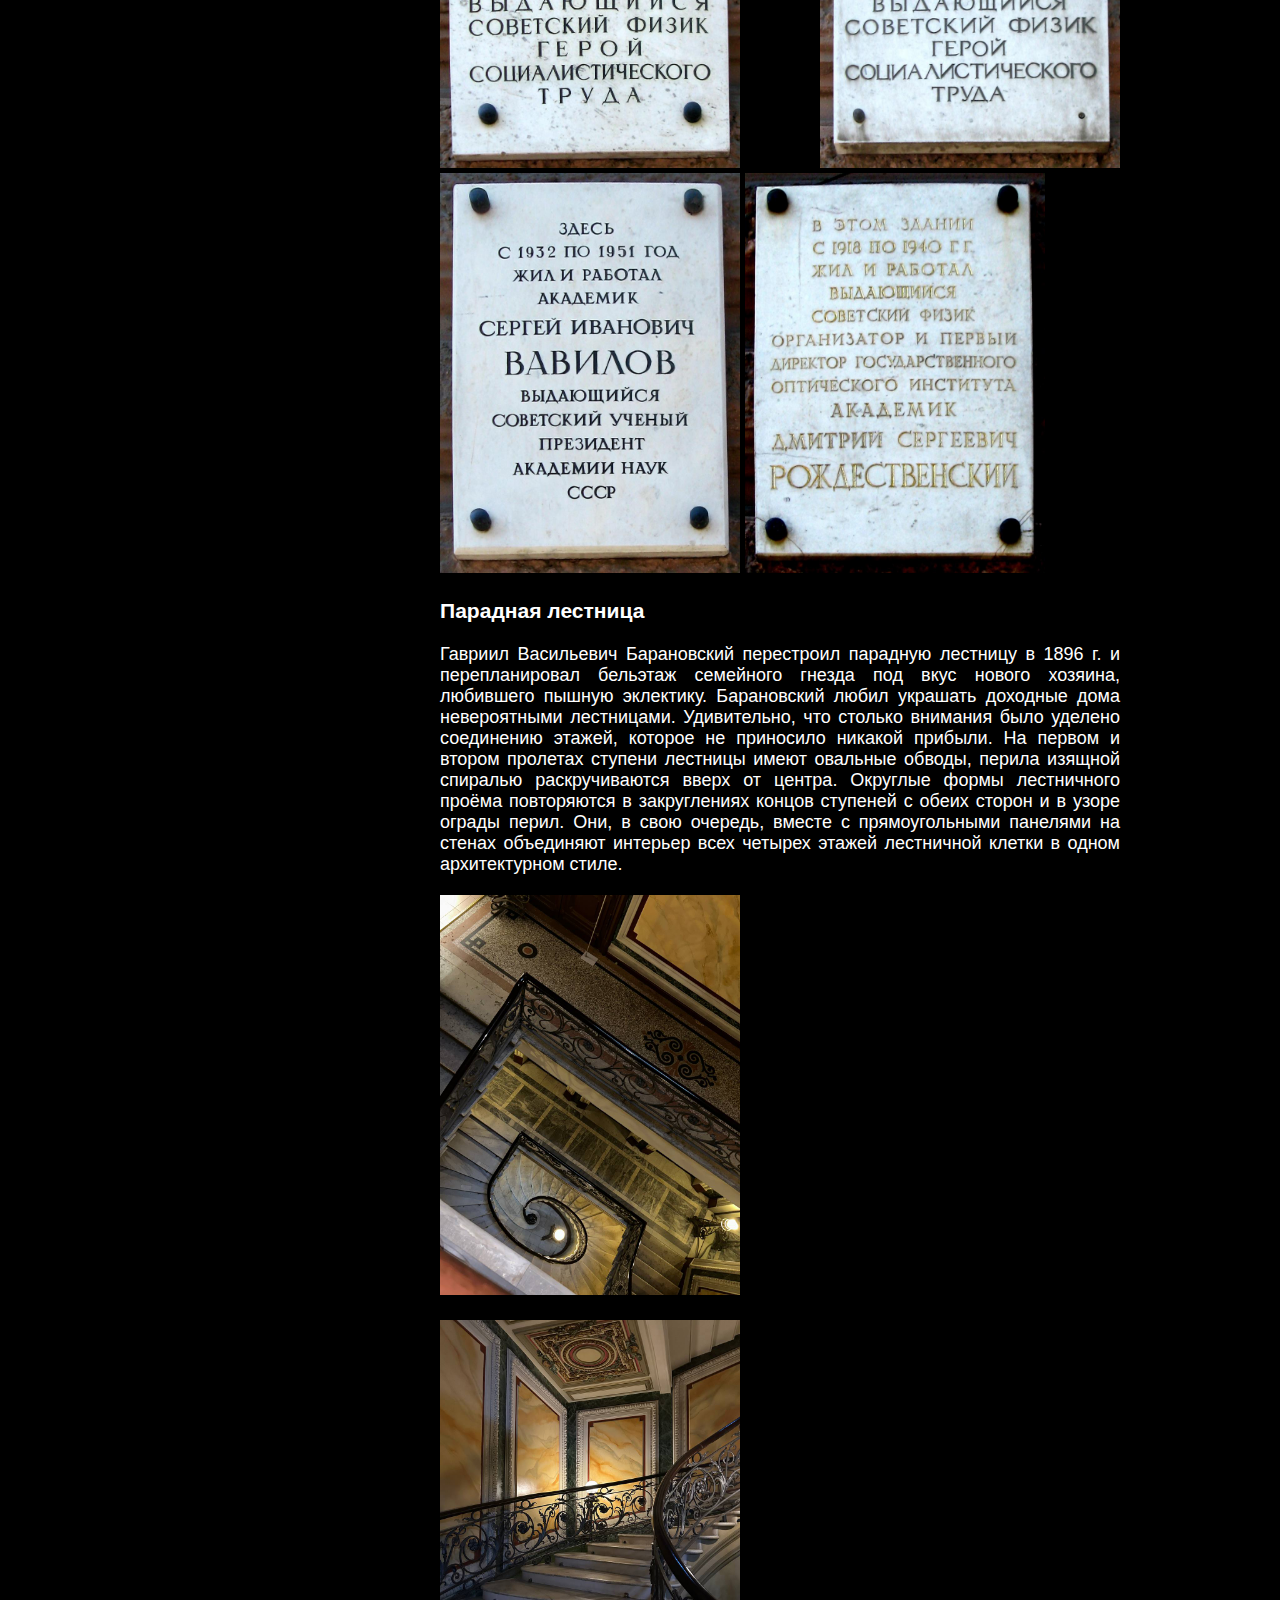
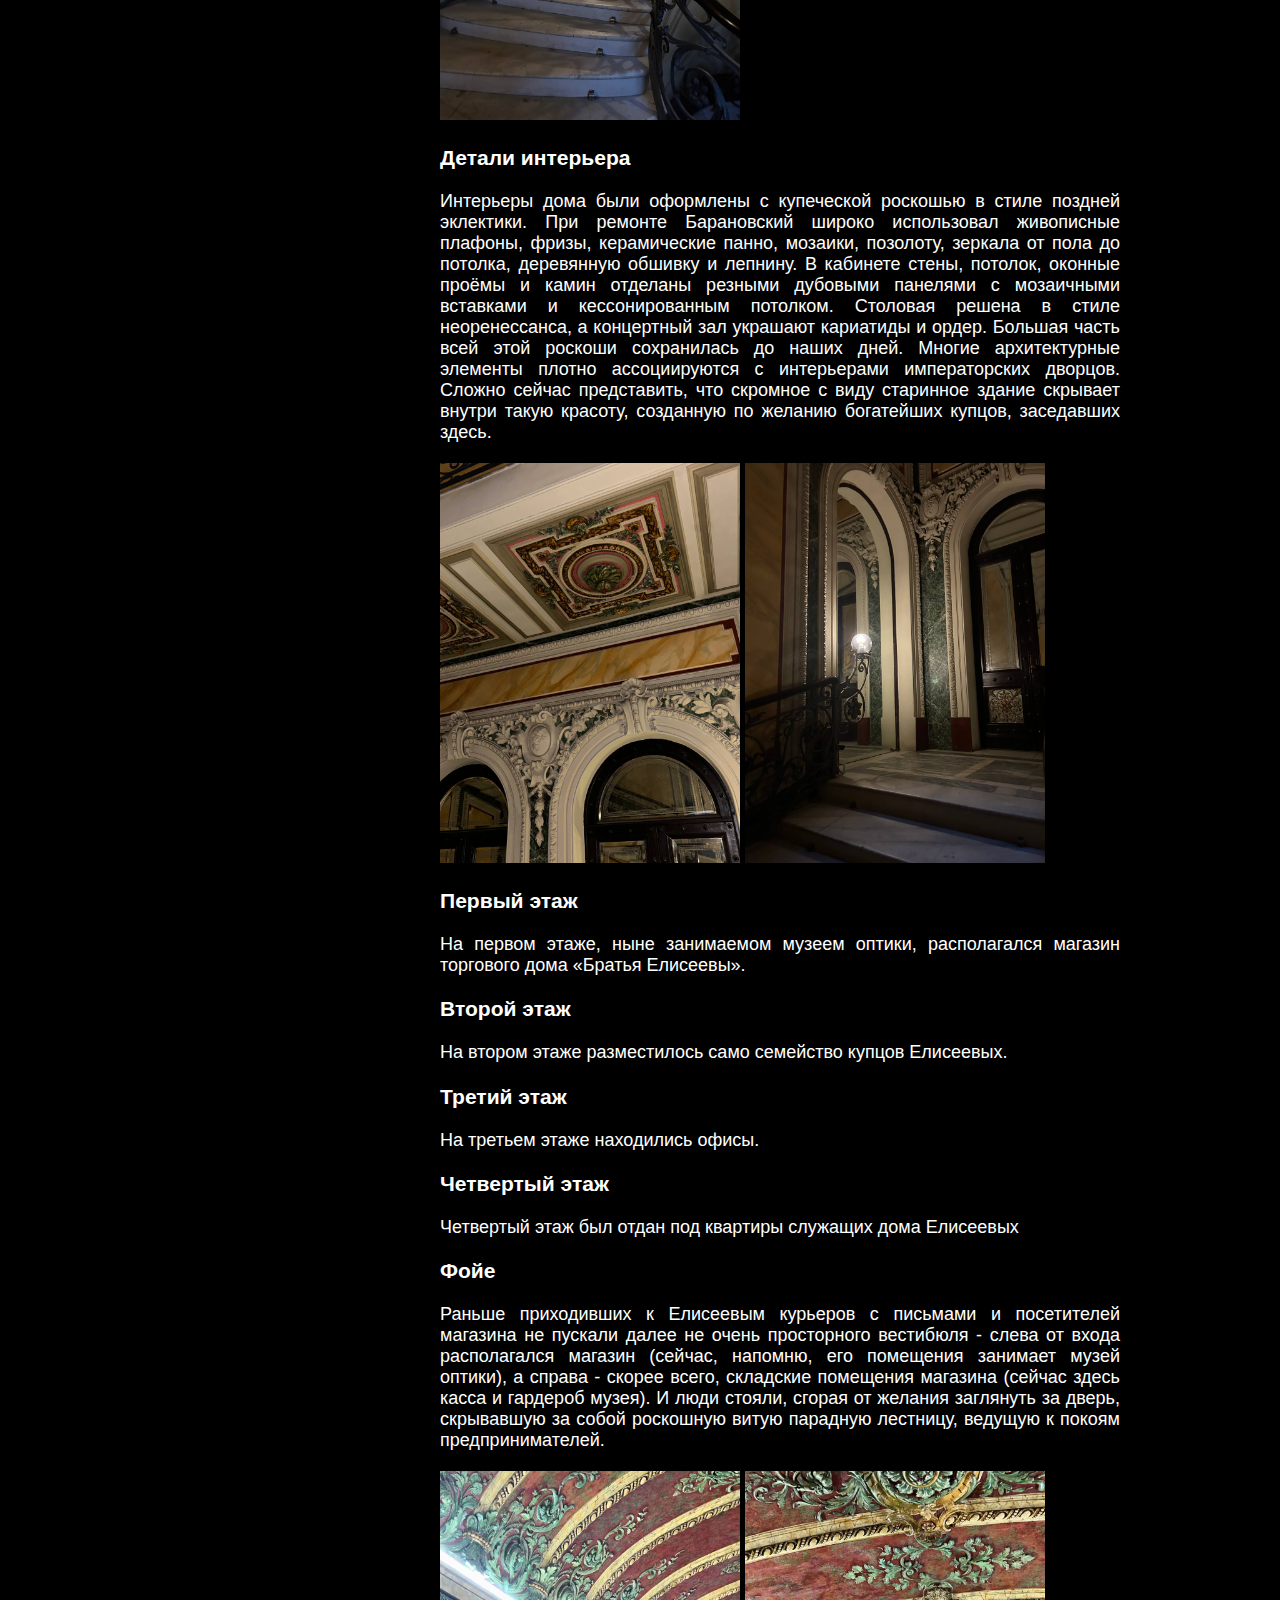
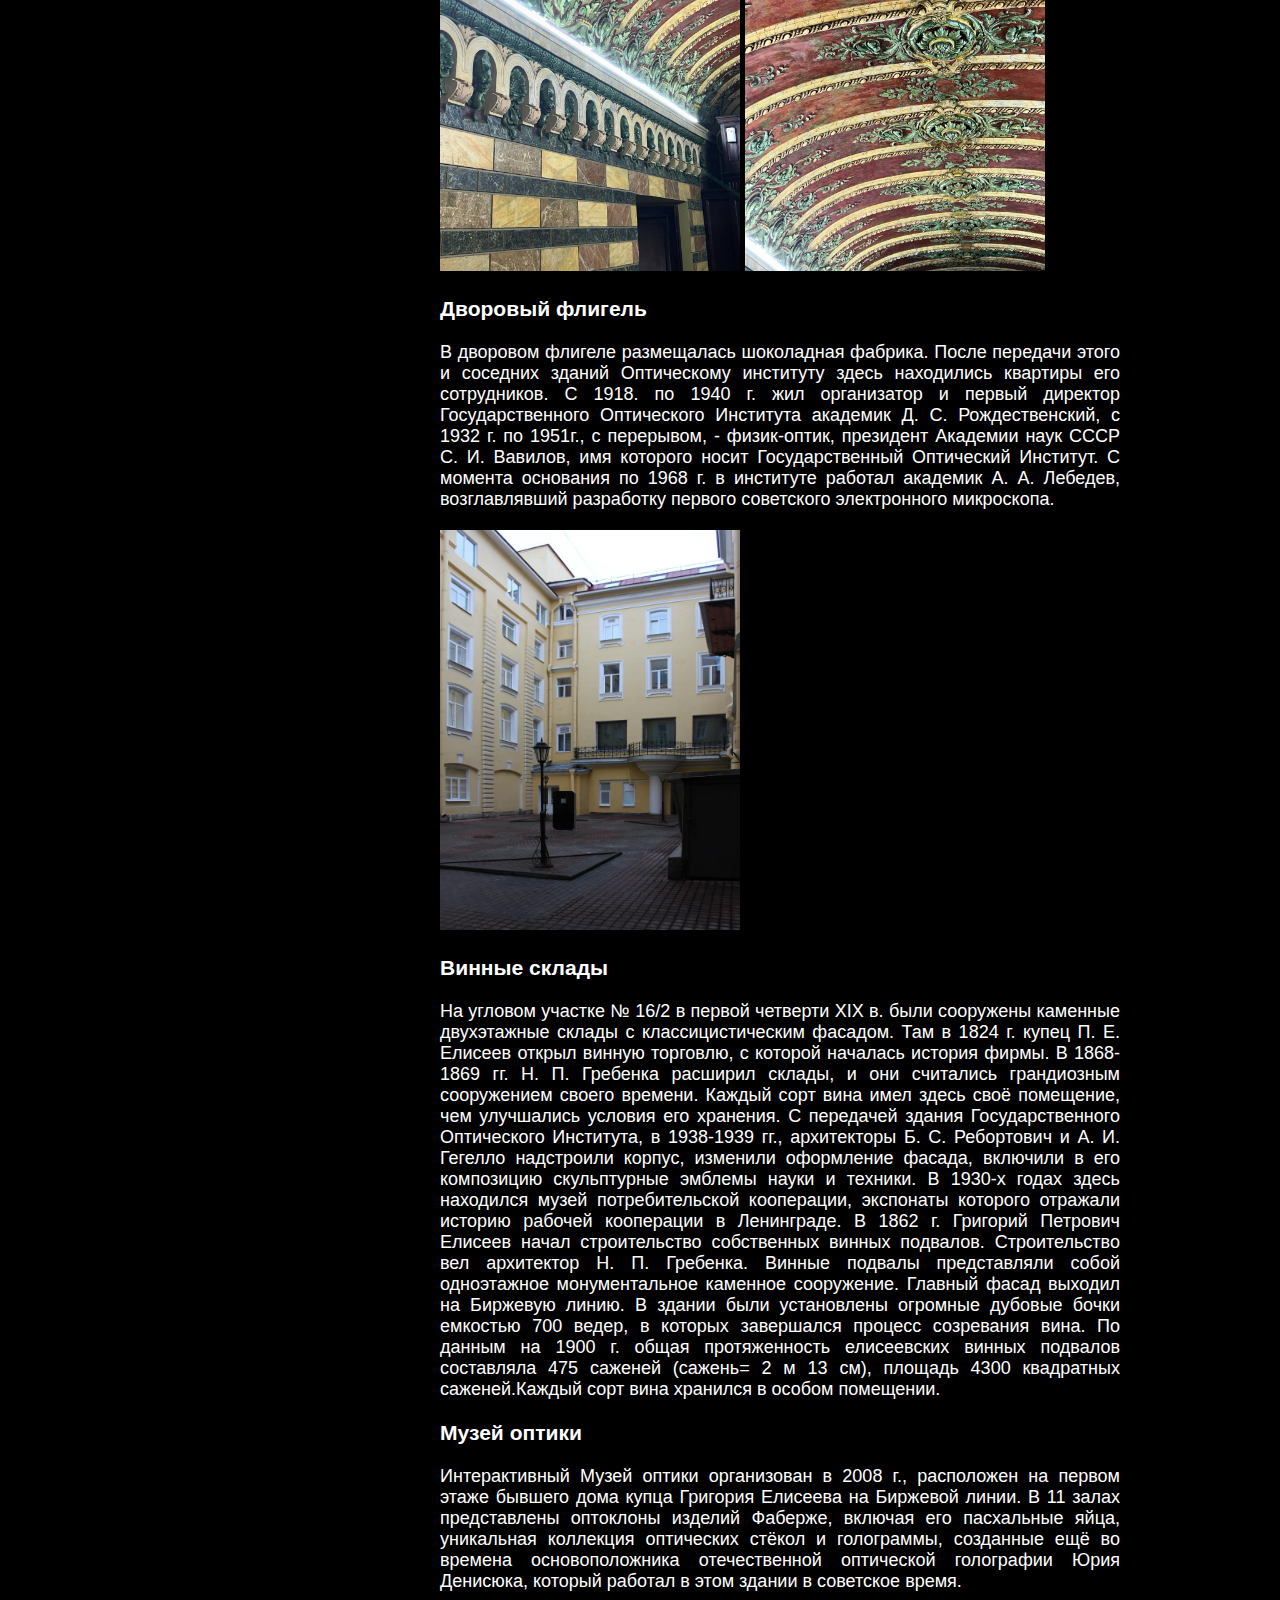
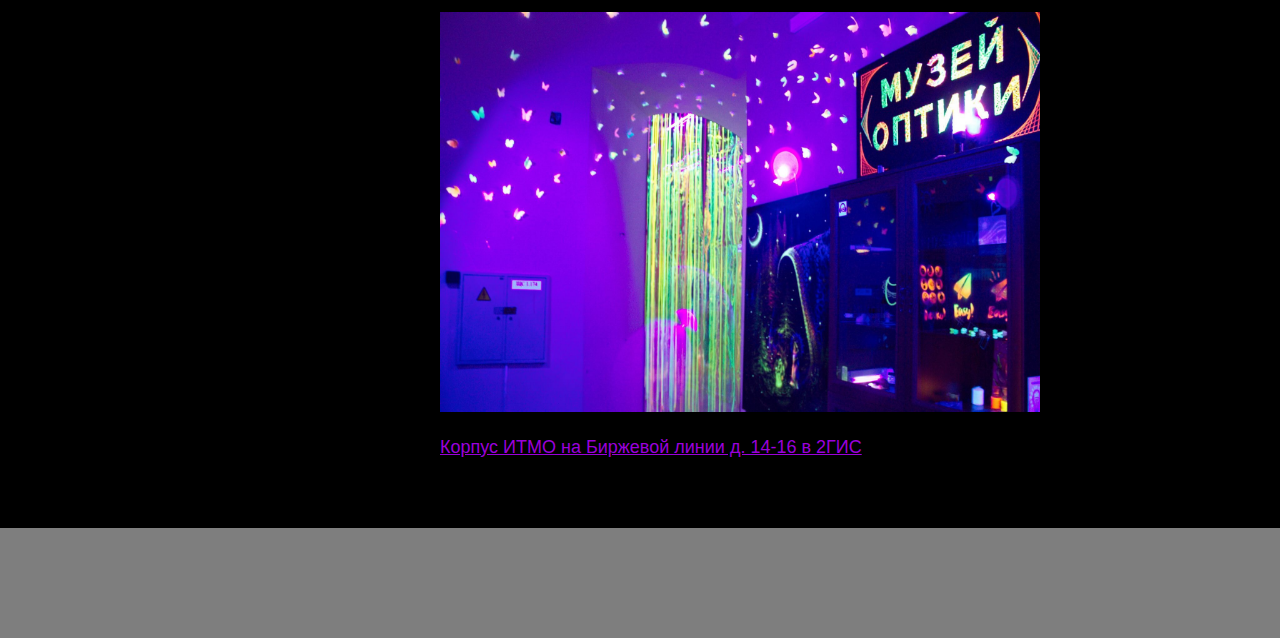
==== commit 8ba959a5: "Update birzh.html" ====
--- a/birzh.html
+++ b/birzh.html
@@ -34,16 +34,16 @@
 		<section>
             <h2> Биржевая линия д. 14-16 </h2>
 	    
-            <p> Четырехэтажный дом номер 14 по Биржевой линии появился в 1861-1862 годах, почти сразу после выкупа земли. Строительством занимался архитектор Николай Павлович Гребенка, один из основных зодчих купеческой семьи. На первом этаже нового дома располагался обновленный и расширенный магазин. Второй этаж полностью занимало семейство купцов Елисеевых, выше находилось правление компании, офисы и кабинеты, а последний этаж отдали служащим для проживания. Да, работники получали бесплатное жилье, в добавок к социальному страхованию, хорошему жалованию и другим видам поддержки.
+            <p> Четырехэтажный дом номер 14 по Биржевой линии появился в 1861-1862 гг., почти сразу после выкупа земли. Строительством занимался архитектор Николай Павлович Гребенка, один из основных зодчих купеческой семьи. На первом этаже нового дома располагался обновленный и расширенный магазин. Второй этаж полностью занимало семейство купцов Елисеевых, выше находилось правление компании, офисы и кабинеты, а последний этаж отдали служащим для проживания. Да, работники получали бесплатное жилье, в добавок к социальному страхованию, хорошему жалованию и другим видам поддержки.
                 По окончанию строительства дома Николай Павлович сразу перешел к сооружению винных подвалов по прямому распоряжению Григория Петровича Елисеева. Дело в том, что купцы были известны далеко за пределами Российской империи и нанимали большие подвалы и кладовые в Бордо, Хересе, Порту и на Мадейре.
-                Иногда компания скупала целые урожаи и кораблями привозила испанские и португальские вина. Для этих целей в 1858 году купцы приобрели в собственность большой морской пароход «Александр II» в довесок к трём имевшимся голландским грузовым кораблям «Архангел Михаил», «Святой Николай» и «Конкордия». Нередко вина, после выдержки в подвалах Елисеевых, разливались в бутылки и отправлялись в Лондон, Бордо и даже Нью-Йорк. Отсюда и появилась у торгового дома «Братья Елисеевы» острая нужда в больших винных подвалах рядом со столичной таможней.
-                В новых погребах установили огромные дубовые бочки ёмкостью на 700 ведер. Но уже в 1868-1869 годах Николай Павлович опять принимается за работу и существенно расширяет склады, а также строит новые.
-                В 1873 году высокое качество вин «Братьев Елисеевых» было отмечено почетным дипломом в Вене и золотой медалью в Лондоне. В следующем году «в знак долголетней полезной деятельности» торговый дом был удостоен права изображения Государственного герба и до революции на фасаде дома 14 по Биржевой линии висело увеличенное изображение этого знака.
-                В 1896 г началась перепланировка дома 14 на Биржевой линии. За дело взялся Гавриил Васильевич Барановский, еще при Григории Петровиче архитектор надстроил над домом в Биржевом переулке мансарды, сдаваемые под мастерские художников. Здесь находилась мастерская Архипа Куинджи, и сейчас открыт музей художника.
+                Иногда компания скупала целые урожаи и кораблями привозила испанские и португальские вина. Для этих целей в 1858 г. купцы приобрели в собственность большой морской пароход «Александр II» в довесок к трём имевшимся голландским грузовым кораблям «Архангел Михаил», «Святой Николай» и «Конкордия». Нередко вина, после выдержки в подвалах Елисеевых, разливались в бутылки и отправлялись в Лондон, Бордо и даже Нью-Йорк. Отсюда и появилась у торгового дома «Братья Елисеевы» острая нужда в больших винных подвалах рядом со столичной таможней.
+                В новых погребах установили огромные дубовые бочки ёмкостью на 700 ведер. Но уже в 1868-1869 гг. Николай Павлович опять принимается за работу и существенно расширяет склады, а также строит новые.
+                В 1873 г. высокое качество вин «Братьев Елисеевых» было отмечено почетным дипломом в Вене и золотой медалью в Лондоне. В следующем году «в знак долголетней полезной деятельности» торговый дом был удостоен права изображения Государственного герба и до революции на фасаде дома 14 по Биржевой линии висело увеличенное изображение этого знака.
+                В 1896 г. началась перепланировка дома 14 на Биржевой линии. За дело взялся Гавриил Васильевич Барановский, еще при Григории Петровиче архитектор надстроил над домом в Биржевом переулке мансарды, сдаваемые под мастерские художников. Здесь находилась мастерская Архипа Куинджи, и сейчас открыт музей художника.
 			
 				<img src="images/birzh.jpg" width="600" height="400" alt="birzh"></p>
             <h3>Сердце торговой империи Елисеевых</h3>
-		<p>В 1821г. Петр Елисеевич Елисеев, основатель известной купеческой династии начал торговлю иностранными винами, открыв магазин колониальных товаров. В 1824г. он приобрел дом № 10 по Биржевой линии и открыл магазин. Соседний участок № 12 перешел Елисееву от жены статского советника Е. Е. Политковского в начале 1860-х гг. В здании, расположенном по соседству (№16), Елисеевы арендовали таможенный склад. На данном угловом участке еще в первой четверти XIX века были сооружены каменные двухэтажные склады с классицистическим фасадом. На 1849 год здесь размещались лавки и кладовая купца и Коммерции Советника Ивана Алексеевича Жадимировского.
+		<p>В 1821г. Петр Елисеевич Елисеев, основатель известной купеческой династии начал торговлю иностранными винами, открыв магазин колониальных товаров. В 1824г. он приобрел дом № 10 по Биржевой линии и открыл магазин. Соседний участок № 12 перешел Елисееву от жены статского советника Е. Е. Политковского в начале 1860-х гг. В здании, расположенном по соседству (№16), Елисеевы арендовали таможенный склад. На данном угловом участке еще в первой четверти XIX в. были сооружены каменные двухэтажные склады с классицистическим фасадом. На 1849 год здесь размещались лавки и кладовая купца и Коммерции Советника Ивана Алексеевича Жадимировского.
 	
 			Со временем квартал, ограниченный Биржевой линией, Биржевым и Волховским переулками, стал «сердцем» елисеевской торговой империи.
 			
@@ -91,21 +91,21 @@
             <p><img src="images/holl.jpeg" width="300" height="400" alt="birzh">
 				<img src="images/holl_2.jpeg" width="300" height="400" alt="birzh"></p>
 	    <h3> Дворовый флигель</h3>
-            <p>В дворовом флигеле размещалась шоколадная фабрика. После передачи этого и соседних зданий Оптическому институту здесь находились квартиры его сотрудников. С 1918 по 1940 год жил организатор и первый директор ГОИ академик Д. С. Рождественский, с 1932 по 1951, с перерывом, - физик-оптик, президент АН СССР С. И. Вавилов, имя которого носит ГОИ. С момента основания по 1968 год в институте работал академик А. А. Лебедев, возглавлявший разработку первого советского электронного микроскопа.</p>
+            <p>В дворовом флигеле размещалась шоколадная фабрика. После передачи этого и соседних зданий Оптическому институту здесь находились квартиры его сотрудников. С 1918. по 1940 г. жил организатор и первый директор Государственного Оптического Института академик Д. С. Рождественский, с 1932 г. по 1951г., с перерывом, - физик-оптик, президент Академии наук СССР С. И. Вавилов, имя которого носит Государственный Оптический Институт. С момента основания по 1968 г. в институте работал академик А. А. Лебедев, возглавлявший разработку первого советского электронного микроскопа.</p>
 	    
 		</p>
 				<img src="images/birzh_ph1.png"  width="300" height="400" alt="birzh">
 				<p>	
             <h3>Винные склады</h3>
-            <p>На угловом участке № 16/2 в первой четверти XIX века были сооружены каменные двухэтажные склады с классицистическим фасадом. Там в 1824 г. купец П. Е. Елисеев открыл винную торговлю, с которой началась история фирмы. В 1868-1869 гг. Н. П. Гребенка расширил склады, и они считались грандиозным сооружением своего времени. Каждый сорт вина имел здесь своё помещение, чем улучшались условия его хранения.
+            <p>На угловом участке № 16/2 в первой четверти XIX в. были сооружены каменные двухэтажные склады с классицистическим фасадом. Там в 1824 г. купец П. Е. Елисеев открыл винную торговлю, с которой началась история фирмы. В 1868-1869 гг. Н. П. Гребенка расширил склады, и они считались грандиозным сооружением своего времени. Каждый сорт вина имел здесь своё помещение, чем улучшались условия его хранения.
  
-                С передачей здания ГОИ, в 1938-1939 гг., арх-ры Б. С. Ребортович и А. И. Гегелло надстроили корпус, изменили оформление фасада, включили в его композицию скульптурные эмблемы науки и техники. В 1930-х годах здесь находился музей потребительской кооперации (ЛСПО), экспонаты которого отражали историю рабочей кооперации в Ленинграде. 
-                В 1862 г. Григорий Петрович Елисеев начал строительство собственных винных подвалов. Строительство вел арх. Н. П. Гребенка. Винные подвалы представляли собой одноэтажное монументальное каменное сооружение. Главный фасад выходил на Биржевую линию. В здании были установлены огромные дубовые бочки емкостью 700 ведер, в которых завершался процесс созревания вина.
+                С передачей здания Государственного Оптического Института, в 1938-1939 гг., архитекторы Б. С. Ребортович и А. И. Гегелло надстроили корпус, изменили оформление фасада, включили в его композицию скульптурные эмблемы науки и техники. В 1930-х годах здесь находился музей потребительской кооперации, экспонаты которого отражали историю рабочей кооперации в Ленинграде. 
+                В 1862 г. Григорий Петрович Елисеев начал строительство собственных винных подвалов. Строительство вел архитектор Н. П. Гребенка. Винные подвалы представляли собой одноэтажное монументальное каменное сооружение. Главный фасад выходил на Биржевую линию. В здании были установлены огромные дубовые бочки емкостью 700 ведер, в которых завершался процесс созревания вина.
                 По данным на 1900 г. общая протяженность елисеевских винных подвалов составляла 475 саженей (сажень= 2 м 13 см), площадь 4300 квадратных саженей.Каждый сорт вина хранился в особом помещении.
                 
                 </p>
 		<h3>Музей оптики</h3>
-			<p>Интерактивный Музей оптики организован в 2008 году, расположен на первом этаже бывшего дома купца Григория Елисеева на Биржевой линии. В 11 залах представлены оптоклоны изделий Фаберже, включая его пасхальные яйца, уникальная коллекция оптических стёкол и голограммы, созданные ещё во времена основоположника отечественной оптической голографии Юрия Денисюка, который работал в этом здании в советское время.</p>
+			<p>Интерактивный Музей оптики организован в 2008 г., расположен на первом этаже бывшего дома купца Григория Елисеева на Биржевой линии. В 11 залах представлены оптоклоны изделий Фаберже, включая его пасхальные яйца, уникальная коллекция оптических стёкол и голограммы, созданные ещё во времена основоположника отечественной оптической голографии Юрия Денисюка, который работал в этом здании в советское время.</p>
 			<p><img src="images/museum.jpg"  width="600" height="400" alt="birzh"></p>
 	<p><a href=https://2gis.ru/spb/firm/5349008107486204 style="color: #9A00DB;"> Корпус ИТМО на Биржевой линии д. 14-16 в 2ГИС</a></p>
 			
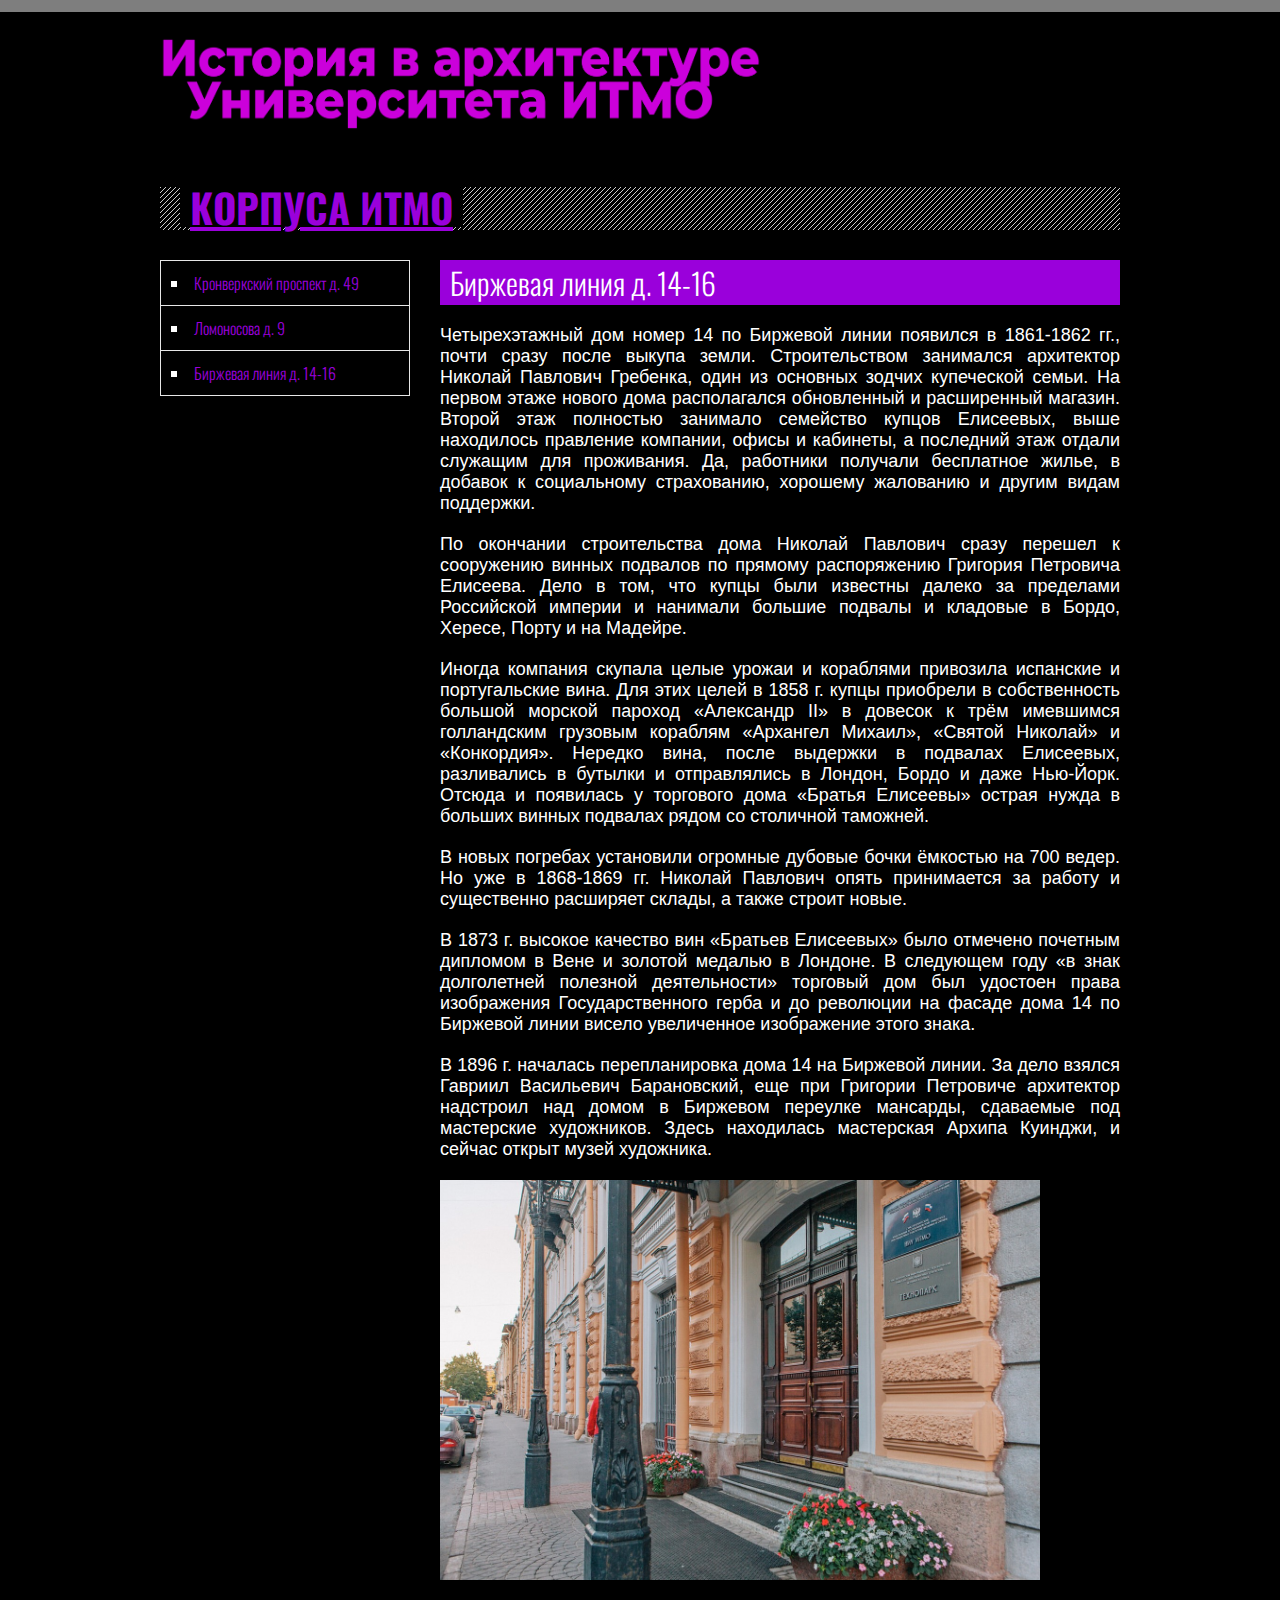
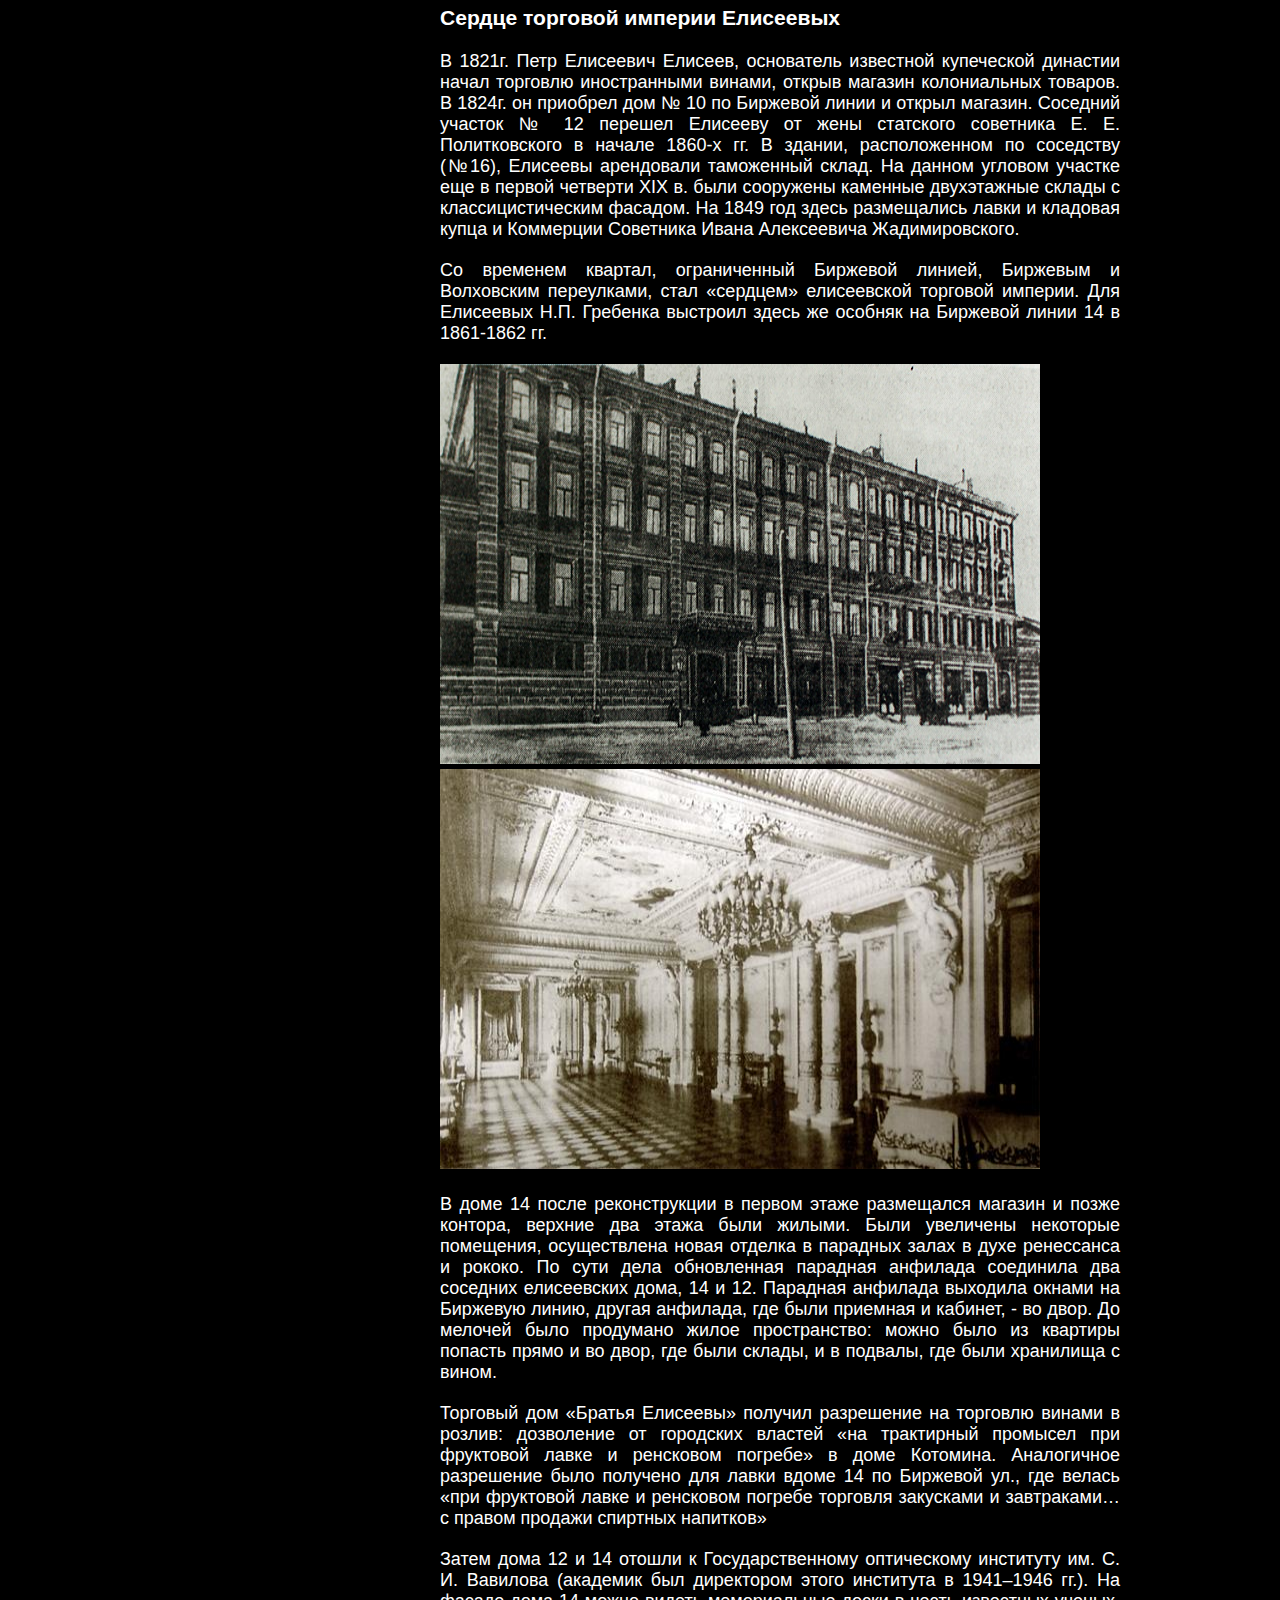
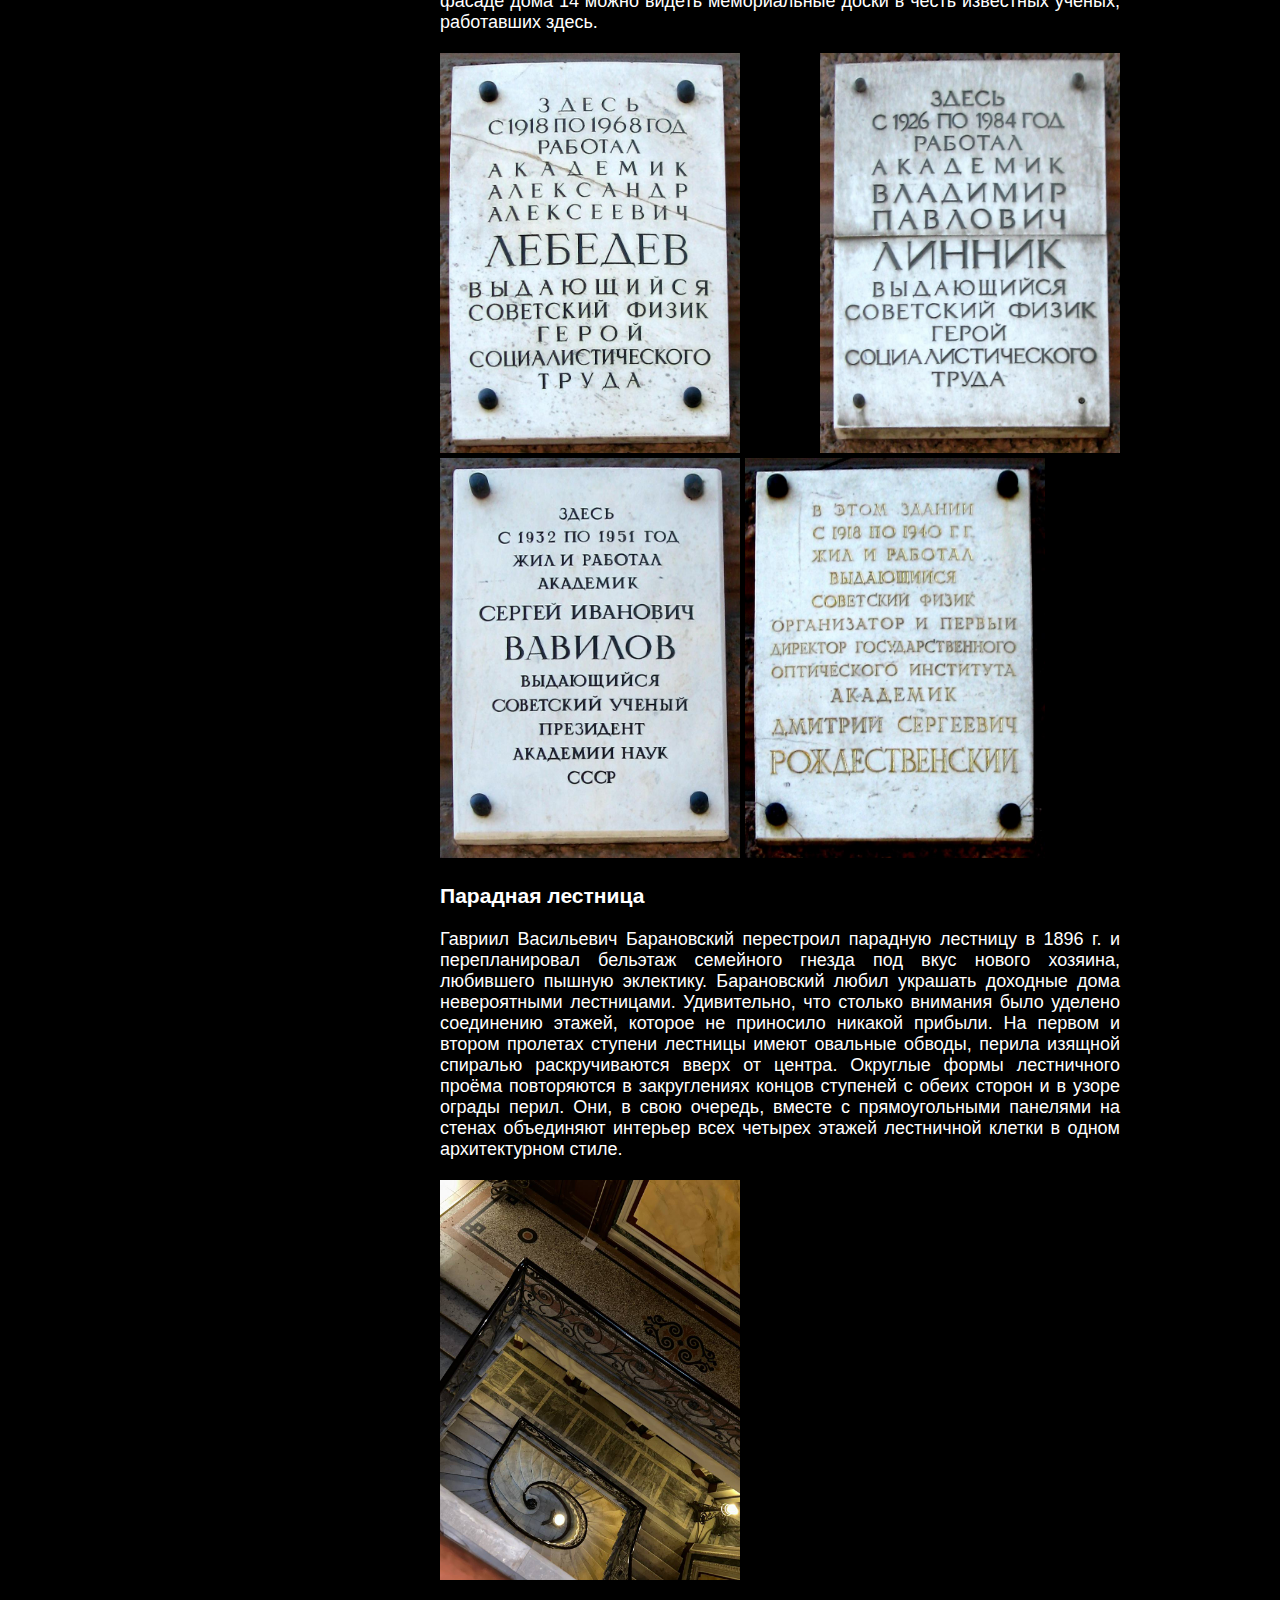
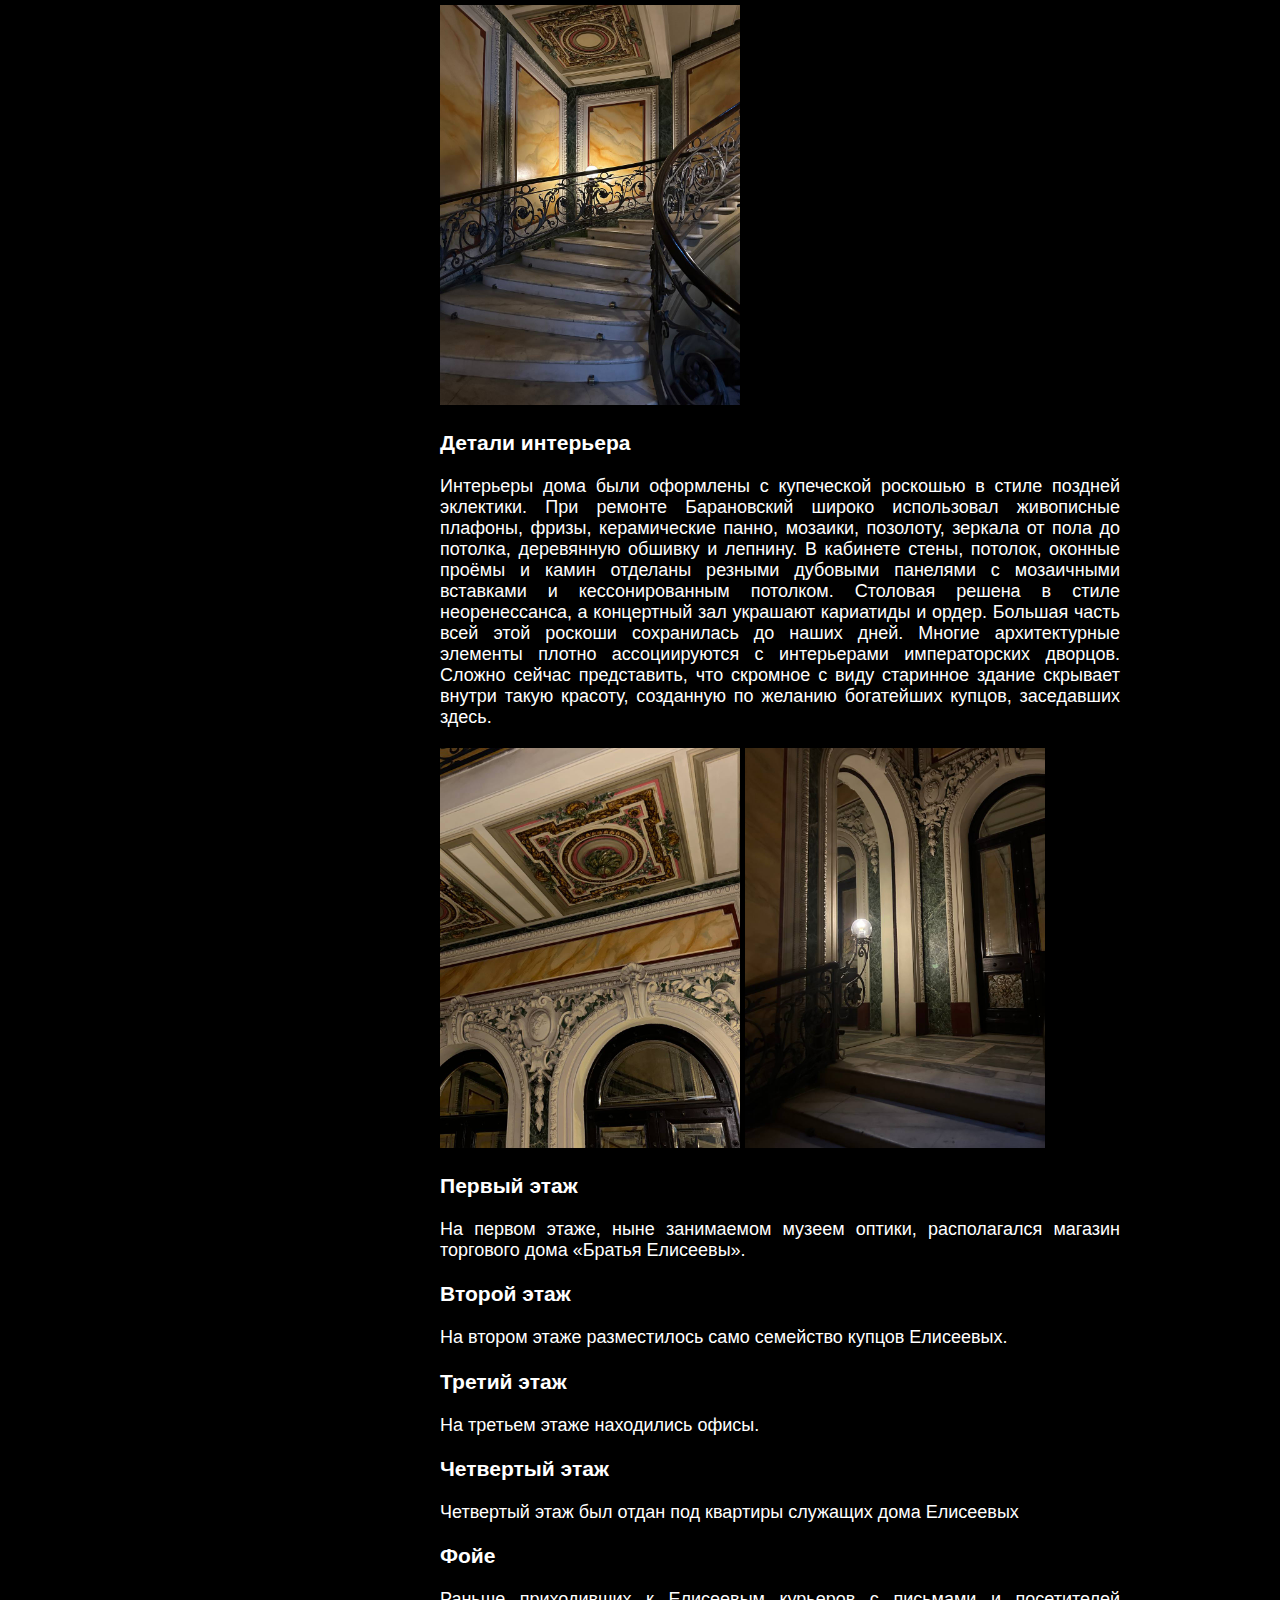
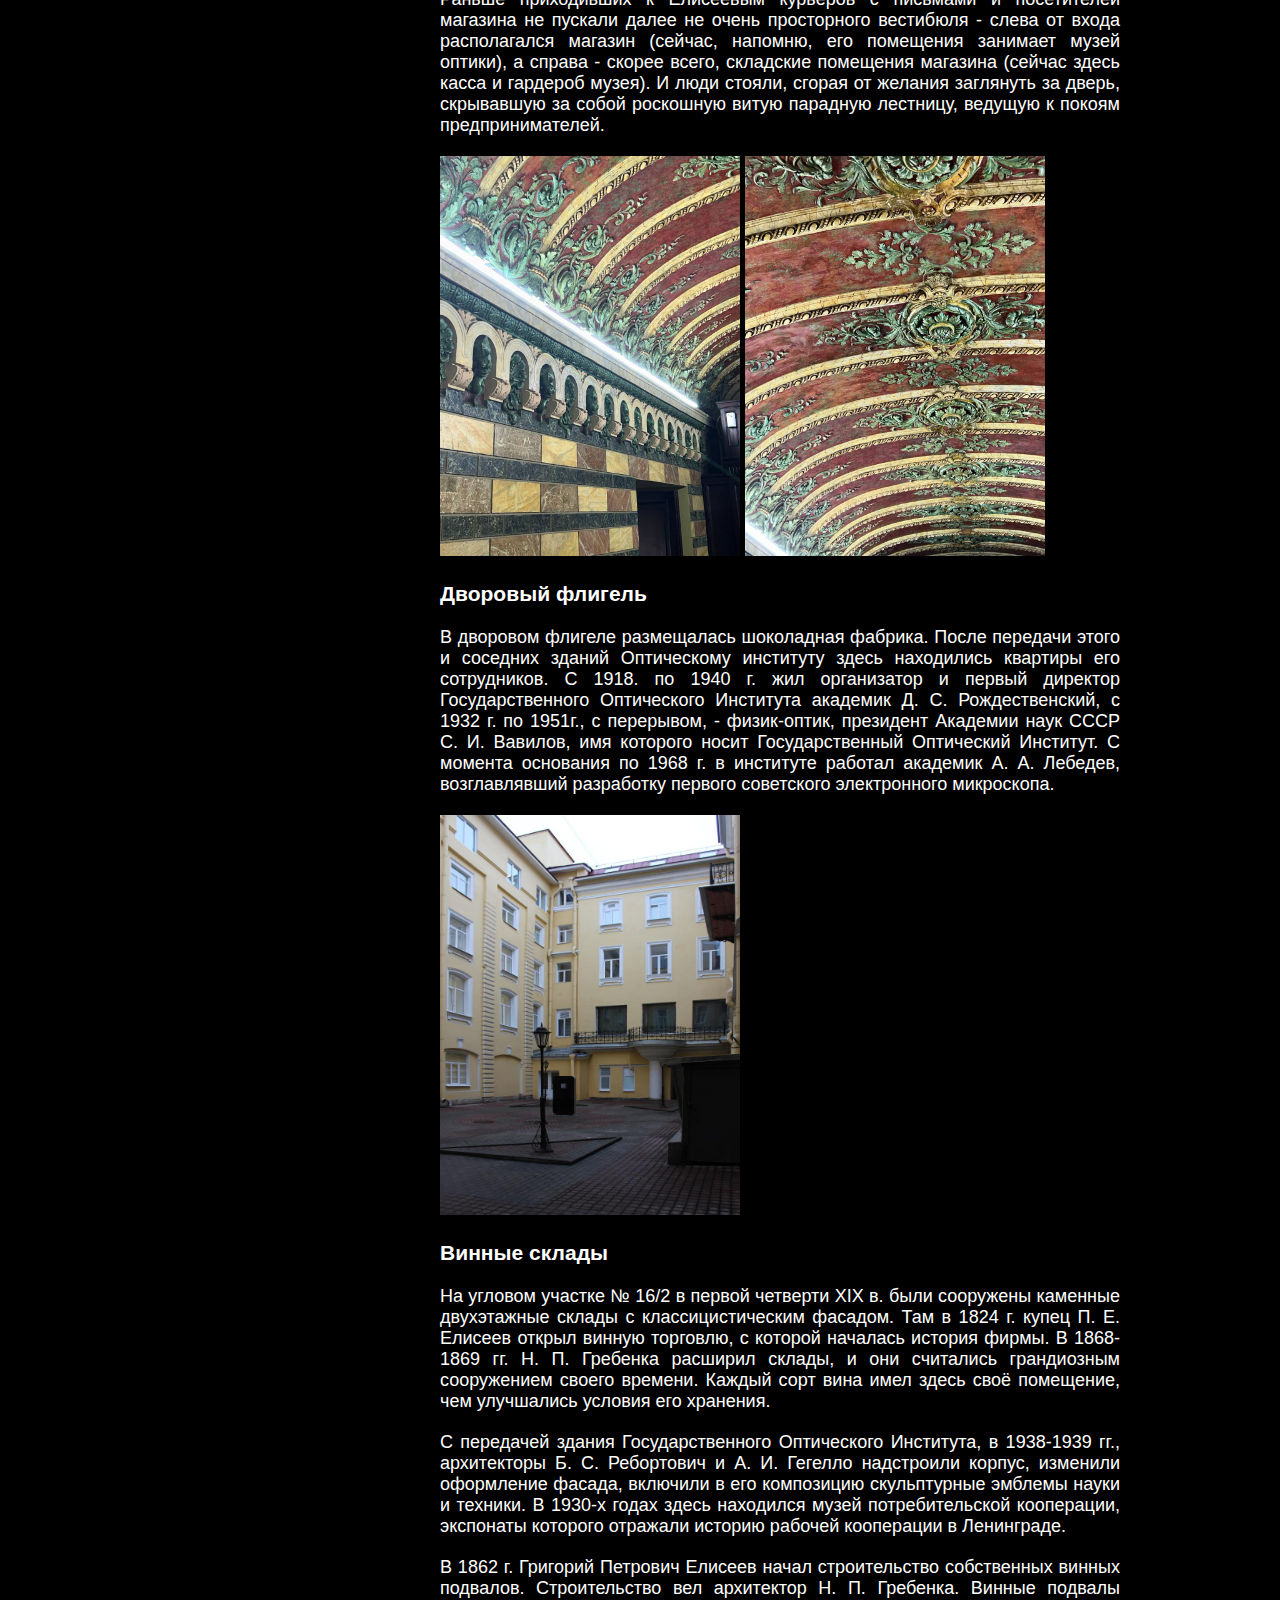
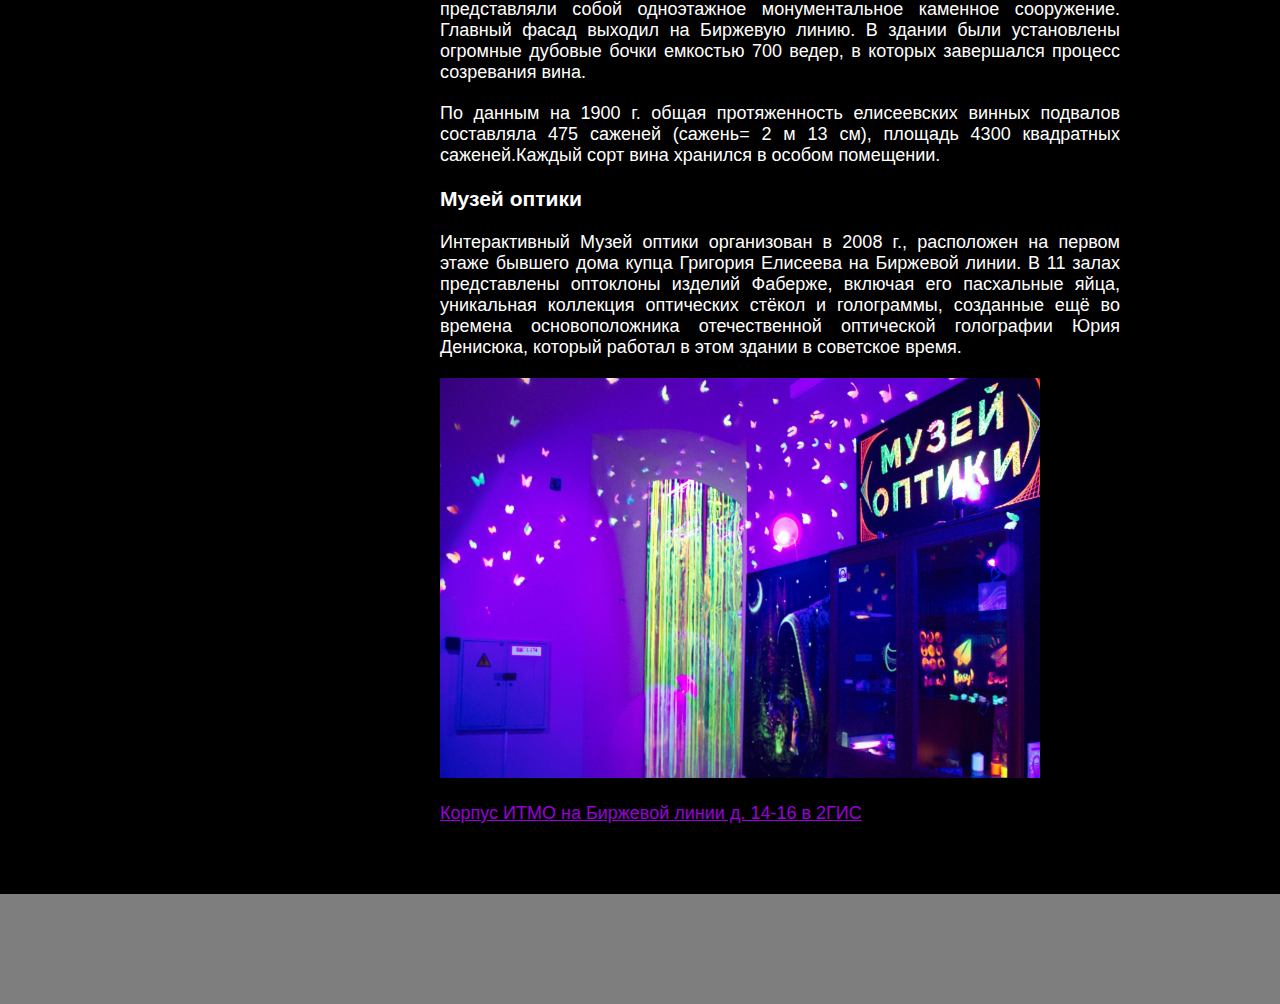
==== commit e2868e10: "Update birzh.html" ====
--- a/birzh.html
+++ b/birzh.html
@@ -34,33 +34,33 @@
 		<section>
             <h2> Биржевая линия д. 14-16 </h2>
 	    
-            <p> Четырехэтажный дом номер 14 по Биржевой линии появился в 1861-1862 гг., почти сразу после выкупа земли. Строительством занимался архитектор Николай Павлович Гребенка, один из основных зодчих купеческой семьи. На первом этаже нового дома располагался обновленный и расширенный магазин. Второй этаж полностью занимало семейство купцов Елисеевых, выше находилось правление компании, офисы и кабинеты, а последний этаж отдали служащим для проживания. Да, работники получали бесплатное жилье, в добавок к социальному страхованию, хорошему жалованию и другим видам поддержки.
-                По окончанию строительства дома Николай Павлович сразу перешел к сооружению винных подвалов по прямому распоряжению Григория Петровича Елисеева. Дело в том, что купцы были известны далеко за пределами Российской империи и нанимали большие подвалы и кладовые в Бордо, Хересе, Порту и на Мадейре.
-                Иногда компания скупала целые урожаи и кораблями привозила испанские и португальские вина. Для этих целей в 1858 г. купцы приобрели в собственность большой морской пароход «Александр II» в довесок к трём имевшимся голландским грузовым кораблям «Архангел Михаил», «Святой Николай» и «Конкордия». Нередко вина, после выдержки в подвалах Елисеевых, разливались в бутылки и отправлялись в Лондон, Бордо и даже Нью-Йорк. Отсюда и появилась у торгового дома «Братья Елисеевы» острая нужда в больших винных подвалах рядом со столичной таможней.
-                В новых погребах установили огромные дубовые бочки ёмкостью на 700 ведер. Но уже в 1868-1869 гг. Николай Павлович опять принимается за работу и существенно расширяет склады, а также строит новые.
-                В 1873 г. высокое качество вин «Братьев Елисеевых» было отмечено почетным дипломом в Вене и золотой медалью в Лондоне. В следующем году «в знак долголетней полезной деятельности» торговый дом был удостоен права изображения Государственного герба и до революции на фасаде дома 14 по Биржевой линии висело увеличенное изображение этого знака.
-                В 1896 г. началась перепланировка дома 14 на Биржевой линии. За дело взялся Гавриил Васильевич Барановский, еще при Григории Петровиче архитектор надстроил над домом в Биржевом переулке мансарды, сдаваемые под мастерские художников. Здесь находилась мастерская Архипа Куинджи, и сейчас открыт музей художника.
+            <p> Четырехэтажный дом номер 14 по Биржевой линии появился в 1861-1862 гг., почти сразу после выкупа земли. Строительством занимался архитектор Николай Павлович Гребенка, один из основных зодчих купеческой семьи. На первом этаже нового дома располагался обновленный и расширенный магазин. Второй этаж полностью занимало семейство купцов Елисеевых, выше находилось правление компании, офисы и кабинеты, а последний этаж отдали служащим для проживания. Да, работники получали бесплатное жилье, в добавок к социальному страхованию, хорошему жалованию и другим видам поддержки.</p>
+               <p> По окончании строительства дома Николай Павлович сразу перешел к сооружению винных подвалов по прямому распоряжению Григория Петровича Елисеева. Дело в том, что купцы были известны далеко за пределами Российской империи и нанимали большие подвалы и кладовые в Бордо, Хересе, Порту и на Мадейре.</p>
+               <p> Иногда компания скупала целые урожаи и кораблями привозила испанские и португальские вина. Для этих целей в 1858 г. купцы приобрели в собственность большой морской пароход «Александр II» в довесок к трём имевшимся голландским грузовым кораблям «Архангел Михаил», «Святой Николай» и «Конкордия». Нередко вина, после выдержки в подвалах Елисеевых, разливались в бутылки и отправлялись в Лондон, Бордо и даже Нью-Йорк. Отсюда и появилась у торгового дома «Братья Елисеевы» острая нужда в больших винных подвалах рядом со столичной таможней.</p>
+                <p>В новых погребах установили огромные дубовые бочки ёмкостью на 700 ведер. Но уже в 1868-1869 гг. Николай Павлович опять принимается за работу и существенно расширяет склады, а также строит новые.</p>
+                <p>В 1873 г. высокое качество вин «Братьев Елисеевых» было отмечено почетным дипломом в Вене и золотой медалью в Лондоне. В следующем году «в знак долголетней полезной деятельности» торговый дом был удостоен права изображения Государственного герба и до революции на фасаде дома 14 по Биржевой линии висело увеличенное изображение этого знака.</p>
+               <p> В 1896 г. началась перепланировка дома 14 на Биржевой линии. За дело взялся Гавриил Васильевич Барановский, еще при Григории Петровиче архитектор надстроил над домом в Биржевом переулке мансарды, сдаваемые под мастерские художников. Здесь находилась мастерская Архипа Куинджи, и сейчас открыт музей художника.</p>
 			
-				<img src="images/birzh.jpg" width="600" height="400" alt="birzh"></p>
+				<p><img src="images/birzh.jpg" width="600" height="400" alt="birzh"></p>
             <h3>Сердце торговой империи Елисеевых</h3>
-		<p>В 1821г. Петр Елисеевич Елисеев, основатель известной купеческой династии начал торговлю иностранными винами, открыв магазин колониальных товаров. В 1824г. он приобрел дом № 10 по Биржевой линии и открыл магазин. Соседний участок № 12 перешел Елисееву от жены статского советника Е. Е. Политковского в начале 1860-х гг. В здании, расположенном по соседству (№16), Елисеевы арендовали таможенный склад. На данном угловом участке еще в первой четверти XIX в. были сооружены каменные двухэтажные склады с классицистическим фасадом. На 1849 год здесь размещались лавки и кладовая купца и Коммерции Советника Ивана Алексеевича Жадимировского.
+		<p>В 1821г. Петр Елисеевич Елисеев, основатель известной купеческой династии начал торговлю иностранными винами, открыв магазин колониальных товаров. В 1824г. он приобрел дом № 10 по Биржевой линии и открыл магазин. Соседний участок № 12 перешел Елисееву от жены статского советника Е. Е. Политковского в начале 1860-х гг. В здании, расположенном по соседству (№16), Елисеевы арендовали таможенный склад. На данном угловом участке еще в первой четверти XIX в. были сооружены каменные двухэтажные склады с классицистическим фасадом. На 1849 год здесь размещались лавки и кладовая купца и Коммерции Советника Ивана Алексеевича Жадимировского.</p>
 	
-			Со временем квартал, ограниченный Биржевой линией, Биржевым и Волховским переулками, стал «сердцем» елисеевской торговой империи.
+			<p>Со временем квартал, ограниченный Биржевой линией, Биржевым и Волховским переулками, стал «сердцем» елисеевской торговой империи.
 			
 			Для Елисеевых Н.П. Гребенка выстроил здесь же особняк на Биржевой линии 14 в 1861-1862 гг.</p>
 		
-			<img src="images/birzh_ph2.png"  width="600" height="400" alt="birzh">
-			<img src="images/birzh_ph3.png"  width="600" height="400" alt="birzh">
+			<p><img src="images/birzh_ph2.png"  width="600" height="400" alt="birzh">
+			<img src="images/birzh_ph3.png"  width="600" height="400" alt="birzh"></p>
 			
-			<p>В домe 14 после реконструкции в первом этаже размещался магазин и позже контора, верхние два этажа были жилыми. Были увеличены некоторые помещения, осуществлена новая отделка в парадных залах в духе ренессанса и рококо. По сути дела обновленная парадная анфилада соединила два соседних елисеевских дома, 14 и 12. Парадная анфилада выходила окнами на Биржевую линию, другая анфилада, где были приемная и кабинет, - во двор. До мелочей было продумано жилое пространство: можно было из квартиры попасть прямо и во двор, где были склады, и в подвалы, где были хранилища с вином.
+			<p>В домe 14 после реконструкции в первом этаже размещался магазин и позже контора, верхние два этажа были жилыми. Были увеличены некоторые помещения, осуществлена новая отделка в парадных залах в духе ренессанса и рококо. По сути дела обновленная парадная анфилада соединила два соседних елисеевских дома, 14 и 12. Парадная анфилада выходила окнами на Биржевую линию, другая анфилада, где были приемная и кабинет, - во двор. До мелочей было продумано жилое пространство: можно было из квартиры попасть прямо и во двор, где были склады, и в подвалы, где были хранилища с вином.</p>
 			
-			Торговый дом «Братья Елисеевы» получил разрешение на торговлю винами в розлив: дозволение от городских властей «на трактирный промысел при фруктовой лавке и ренсковом погребе» в доме Котомина. Аналогичное разрешение было получено для лавки вдоме 14 по Биржевой ул., где велась «при фруктовой лавке и ренсковом погребе торговля закусками и завтраками… с правом продажи спиртных напитков»
+			<p>Торговый дом «Братья Елисеевы» получил разрешение на торговлю винами в розлив: дозволение от городских властей «на трактирный промысел при фруктовой лавке и ренсковом погребе» в доме Котомина. Аналогичное разрешение было получено для лавки вдоме 14 по Биржевой ул., где велась «при фруктовой лавке и ренсковом погребе торговля закусками и завтраками… с правом продажи спиртных напитков»</p>
 			
 			
 			
-			Затем дома 12 и 14 отошли к ГОИ им. С. И. Вавилова (академик был директором этого института в 1941–1946 гг.). На фасаде дома 14 можно видеть мемориальные доски в честь известных ученых, работавших здесь. 
+			<p>Затем дома 12 и 14 отошли к Государственному оптическому институту им. С. И. Вавилова (академик был директором этого института в 1941–1946 гг.). На фасаде дома 14 можно видеть мемориальные доски в честь известных ученых, работавших здесь. </p>
 			
-			</p>
+			
 		<p>
 			<img src="images/birzh_name1.png"  width="300" height="400" alt="birzh">
 			<img src="images/birzh_name_2.png"  width="300" height="400" alt="birzh">
@@ -97,11 +97,11 @@
 				<img src="images/birzh_ph1.png"  width="300" height="400" alt="birzh">
 				<p>	
             <h3>Винные склады</h3>
-            <p>На угловом участке № 16/2 в первой четверти XIX в. были сооружены каменные двухэтажные склады с классицистическим фасадом. Там в 1824 г. купец П. Е. Елисеев открыл винную торговлю, с которой началась история фирмы. В 1868-1869 гг. Н. П. Гребенка расширил склады, и они считались грандиозным сооружением своего времени. Каждый сорт вина имел здесь своё помещение, чем улучшались условия его хранения.
+            <p>На угловом участке № 16/2 в первой четверти XIX в. были сооружены каменные двухэтажные склады с классицистическим фасадом. Там в 1824 г. купец П. Е. Елисеев открыл винную торговлю, с которой началась история фирмы. В 1868-1869 гг. Н. П. Гребенка расширил склады, и они считались грандиозным сооружением своего времени. Каждый сорт вина имел здесь своё помещение, чем улучшались условия его хранения.</p>
  
-                С передачей здания Государственного Оптического Института, в 1938-1939 гг., архитекторы Б. С. Ребортович и А. И. Гегелло надстроили корпус, изменили оформление фасада, включили в его композицию скульптурные эмблемы науки и техники. В 1930-х годах здесь находился музей потребительской кооперации, экспонаты которого отражали историю рабочей кооперации в Ленинграде. 
-                В 1862 г. Григорий Петрович Елисеев начал строительство собственных винных подвалов. Строительство вел архитектор Н. П. Гребенка. Винные подвалы представляли собой одноэтажное монументальное каменное сооружение. Главный фасад выходил на Биржевую линию. В здании были установлены огромные дубовые бочки емкостью 700 ведер, в которых завершался процесс созревания вина.
-                По данным на 1900 г. общая протяженность елисеевских винных подвалов составляла 475 саженей (сажень= 2 м 13 см), площадь 4300 квадратных саженей.Каждый сорт вина хранился в особом помещении.
+               <p> С передачей здания Государственного Оптического Института, в 1938-1939 гг., архитекторы Б. С. Ребортович и А. И. Гегелло надстроили корпус, изменили оформление фасада, включили в его композицию скульптурные эмблемы науки и техники. В 1930-х годах здесь находился музей потребительской кооперации, экспонаты которого отражали историю рабочей кооперации в Ленинграде. </p>
+                <p>В 1862 г. Григорий Петрович Елисеев начал строительство собственных винных подвалов. Строительство вел архитектор Н. П. Гребенка. Винные подвалы представляли собой одноэтажное монументальное каменное сооружение. Главный фасад выходил на Биржевую линию. В здании были установлены огромные дубовые бочки емкостью 700 ведер, в которых завершался процесс созревания вина.</p>
+               <p>По данным на 1900 г. общая протяженность елисеевских винных подвалов составляла 475 саженей (сажень= 2 м 13 см), площадь 4300 квадратных саженей.Каждый сорт вина хранился в особом помещении.
                 
                 </p>
 		<h3>Музей оптики</h3>
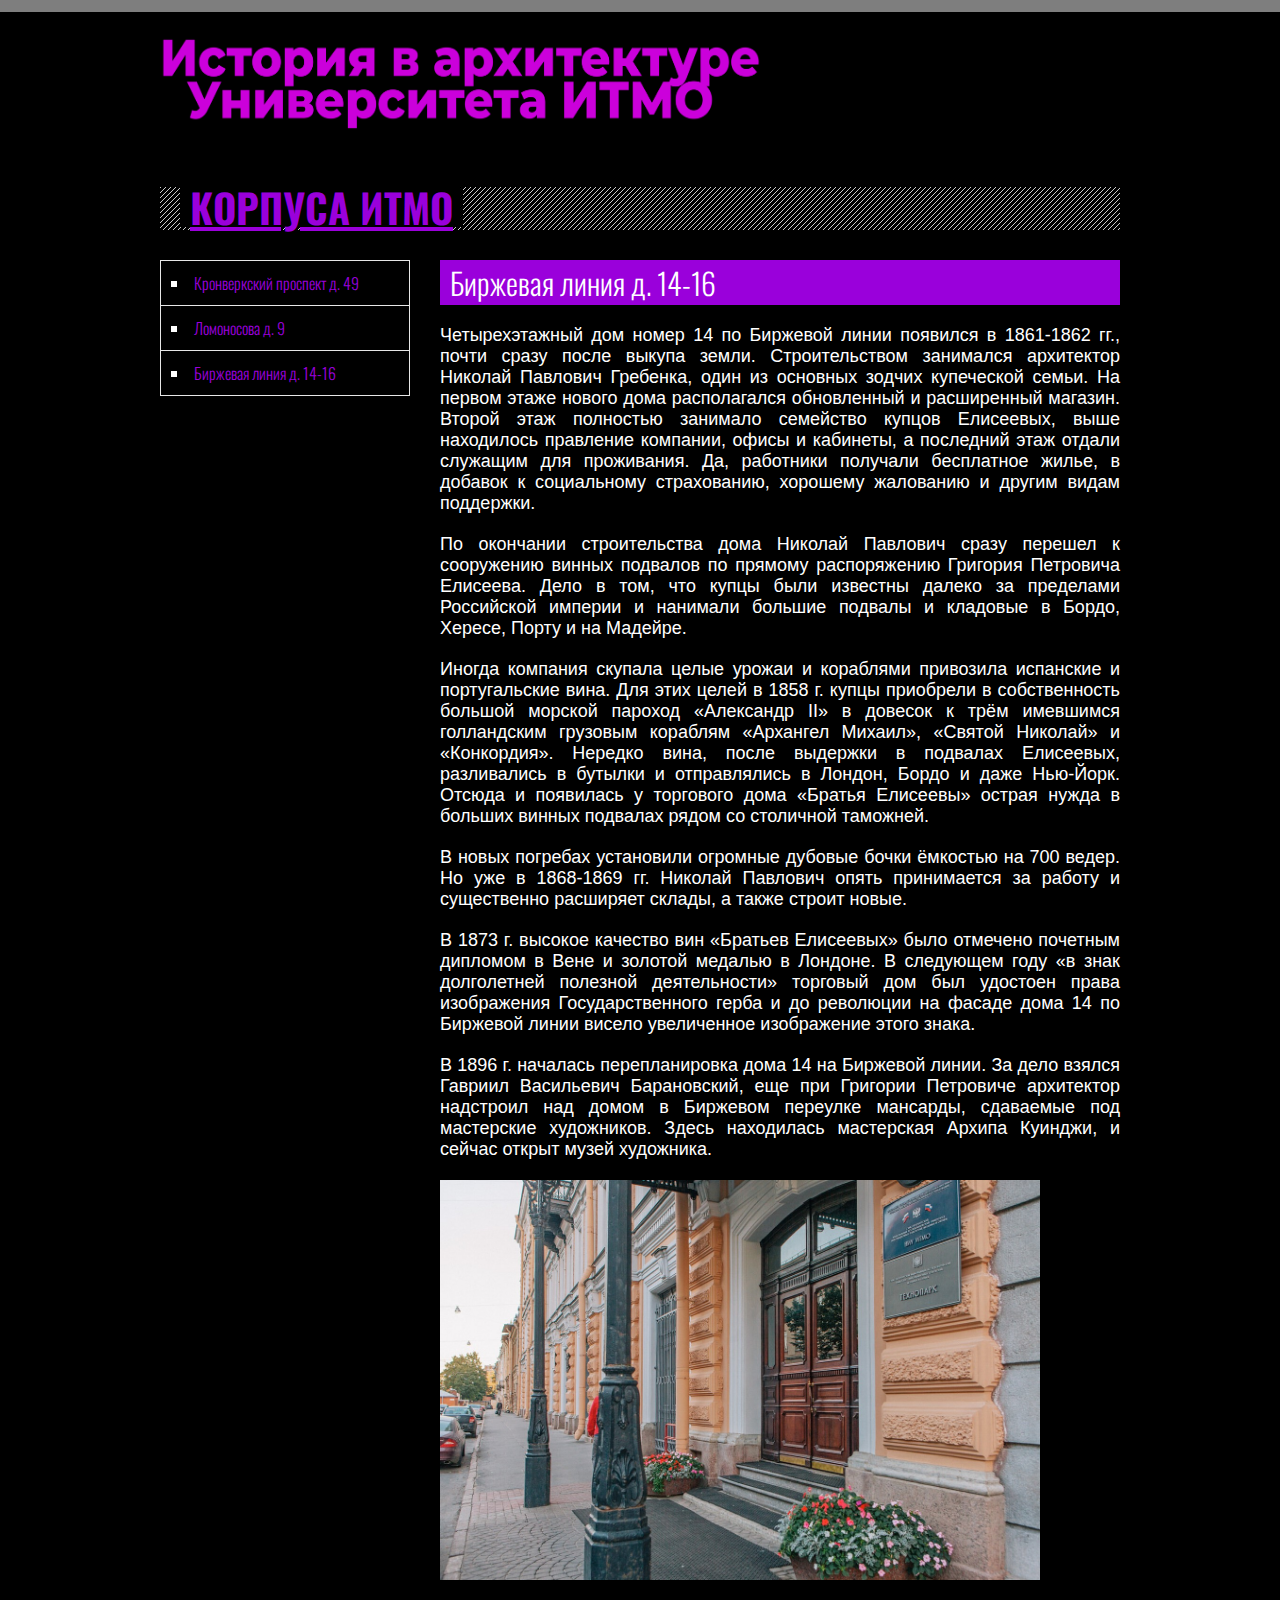
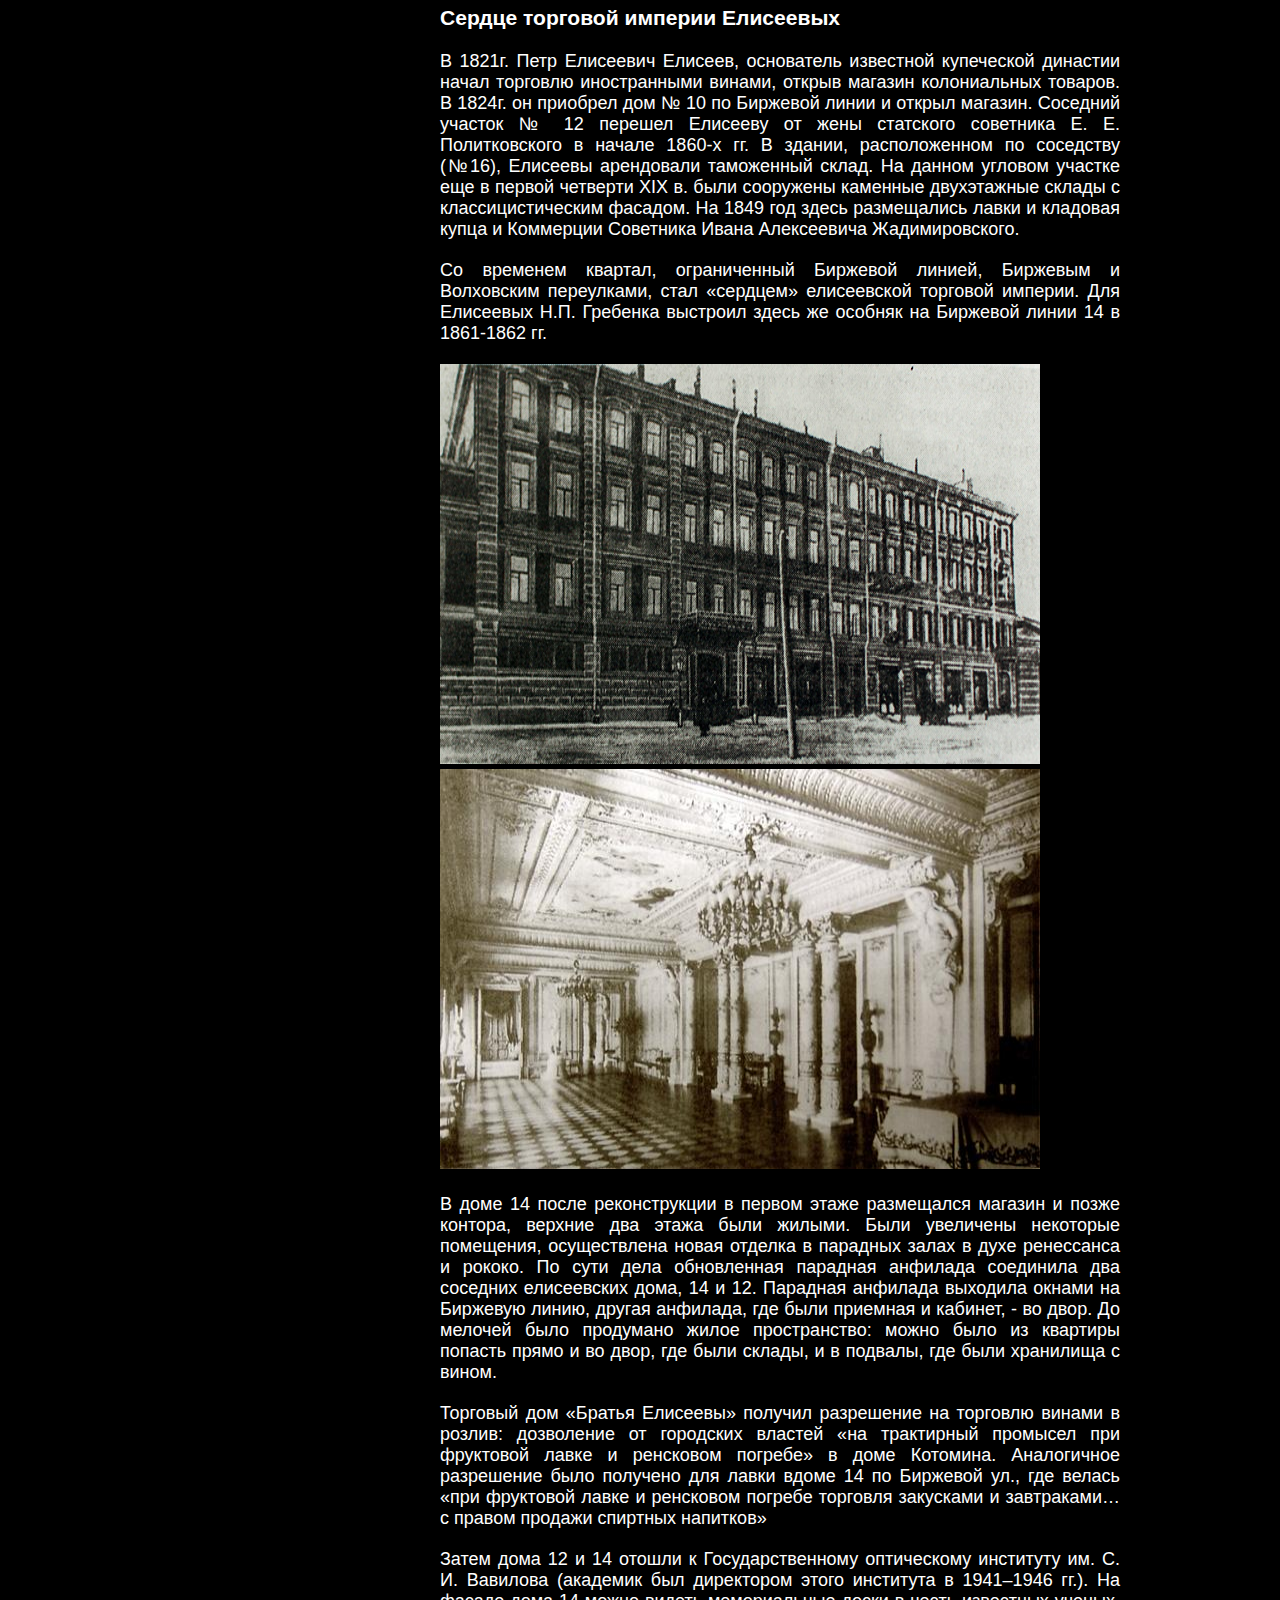
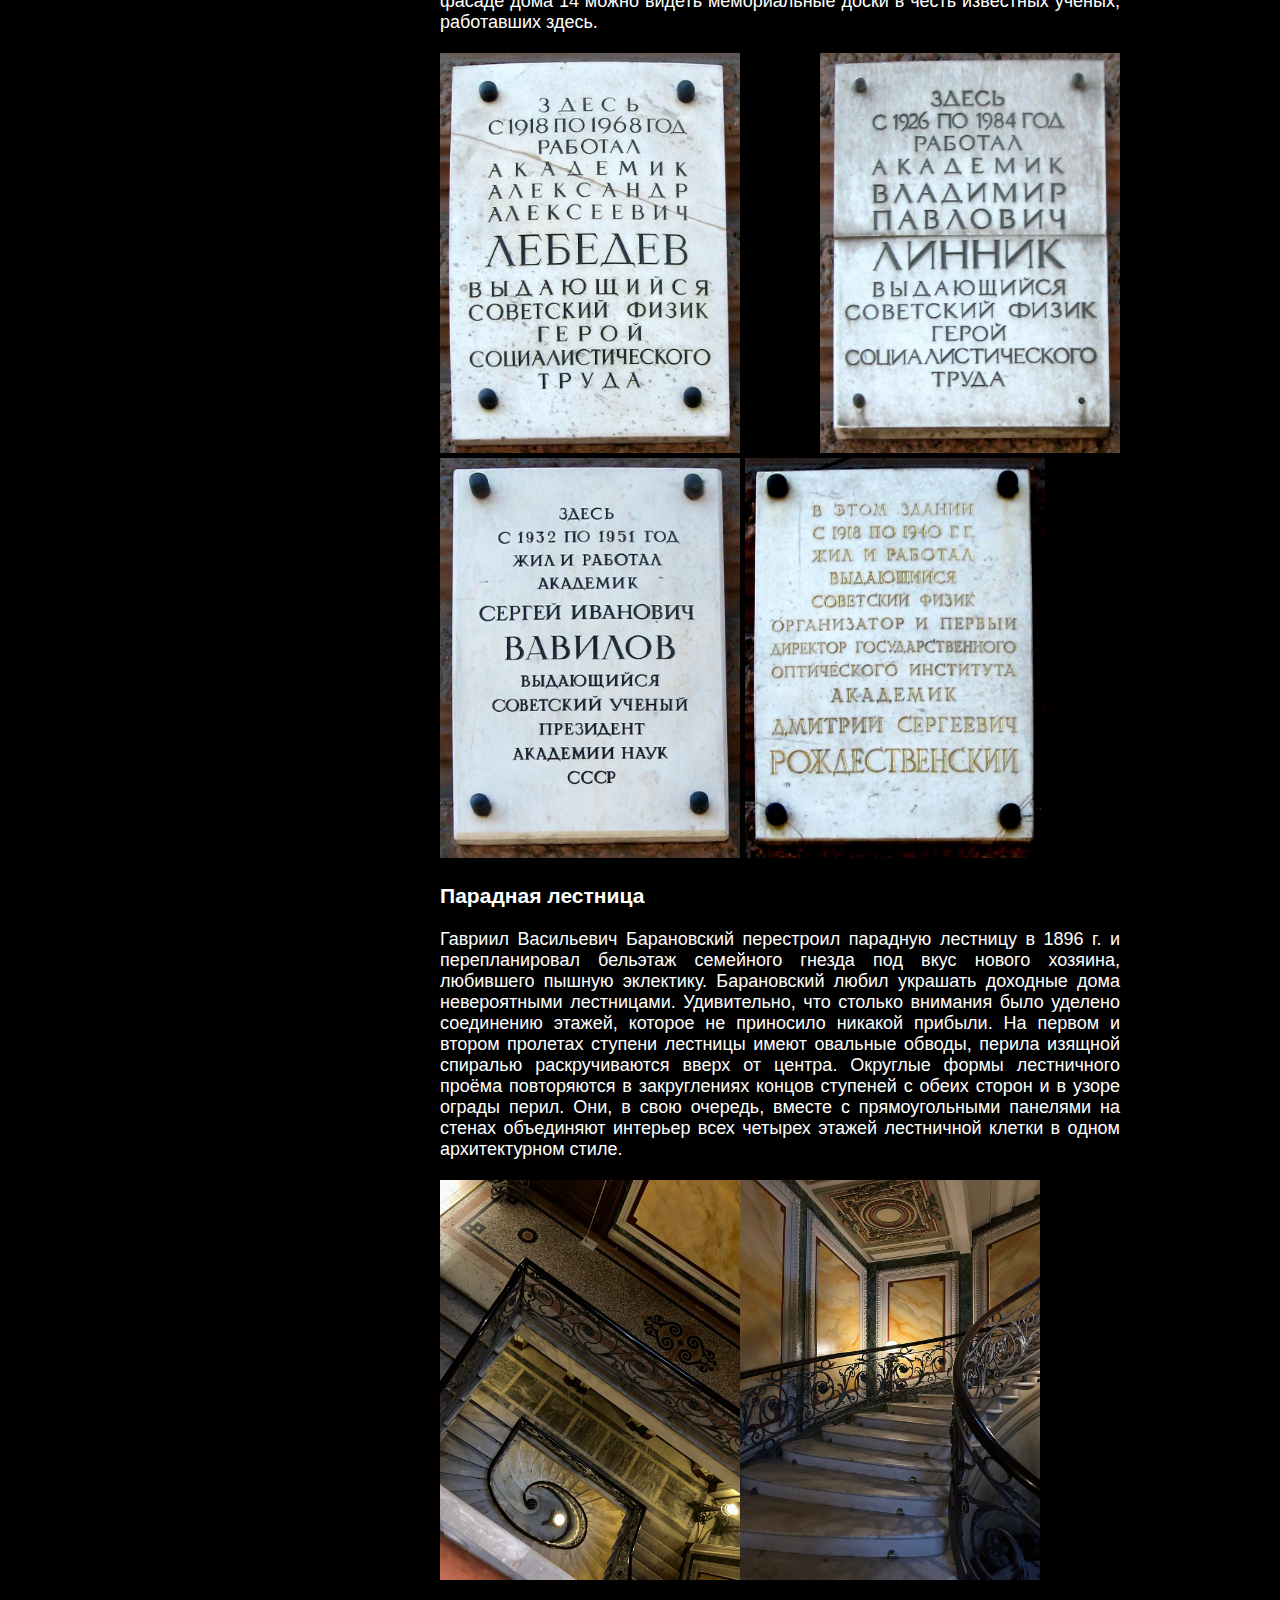
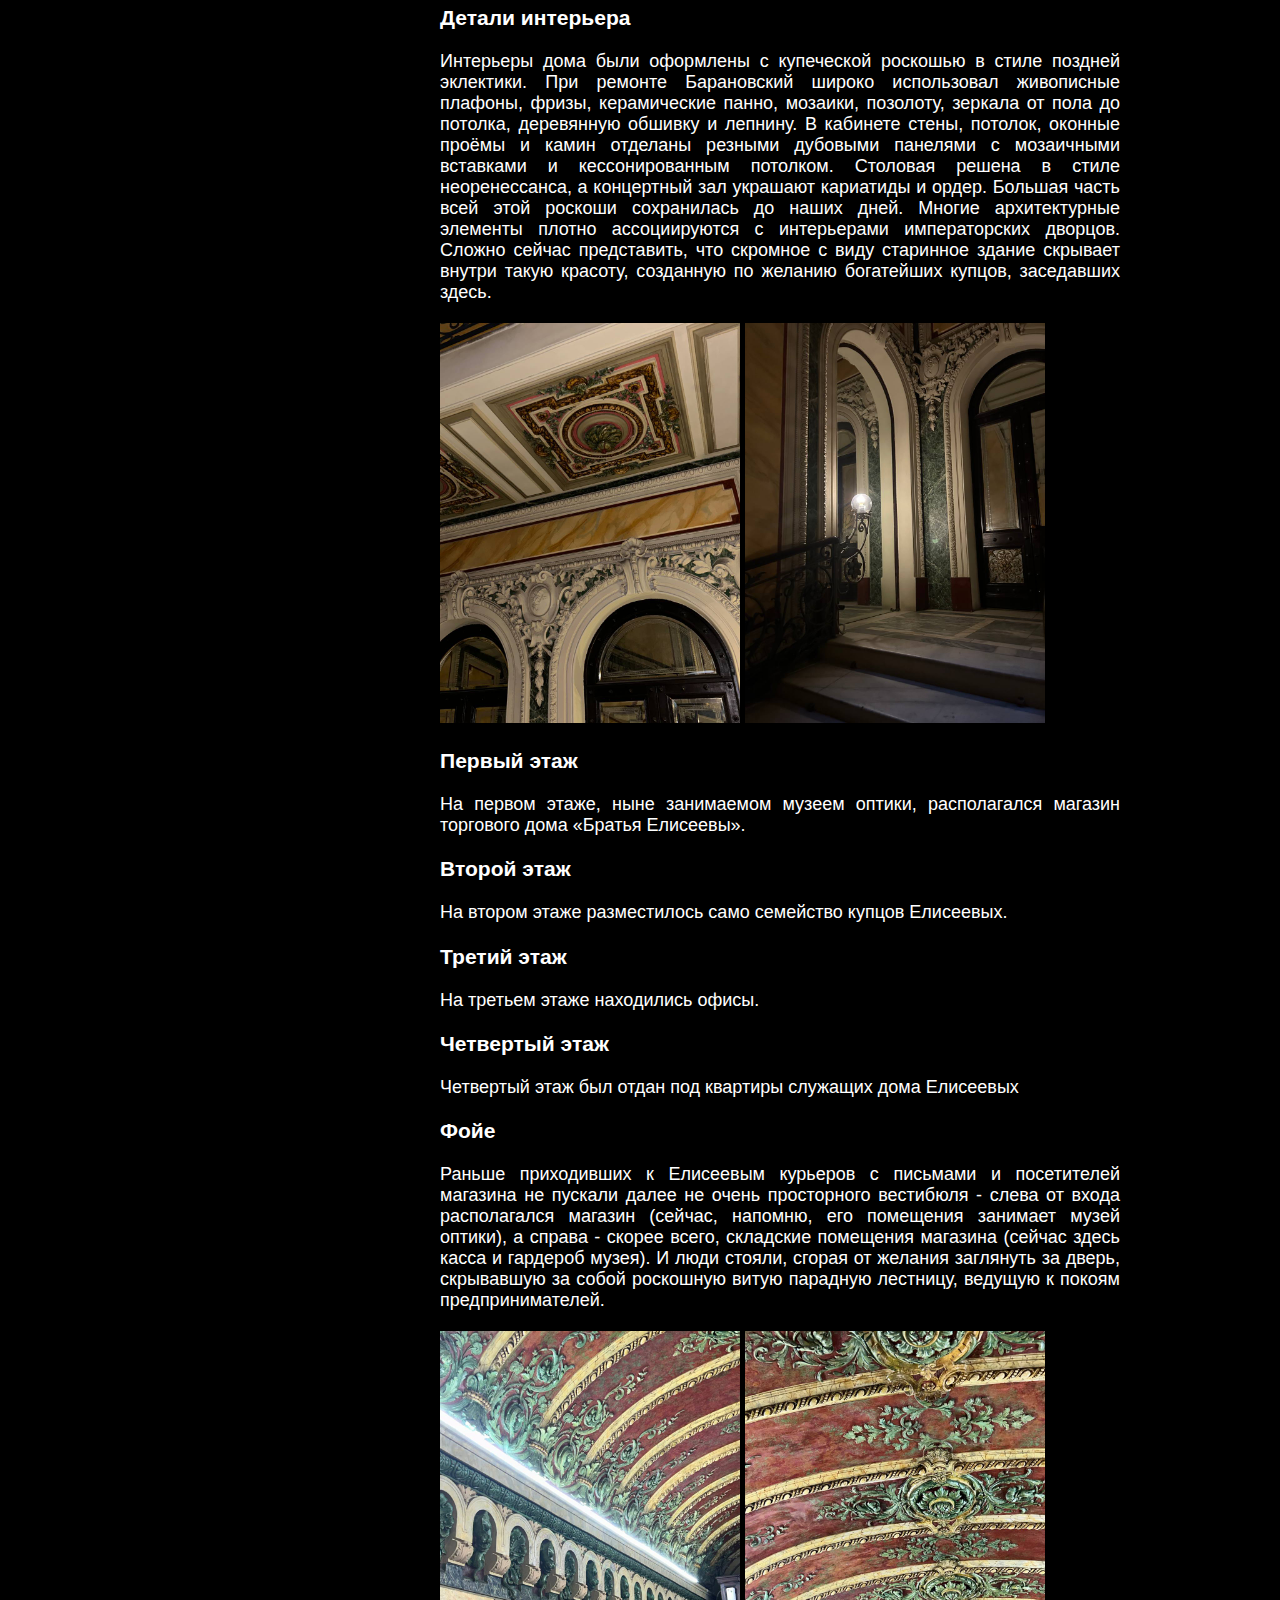
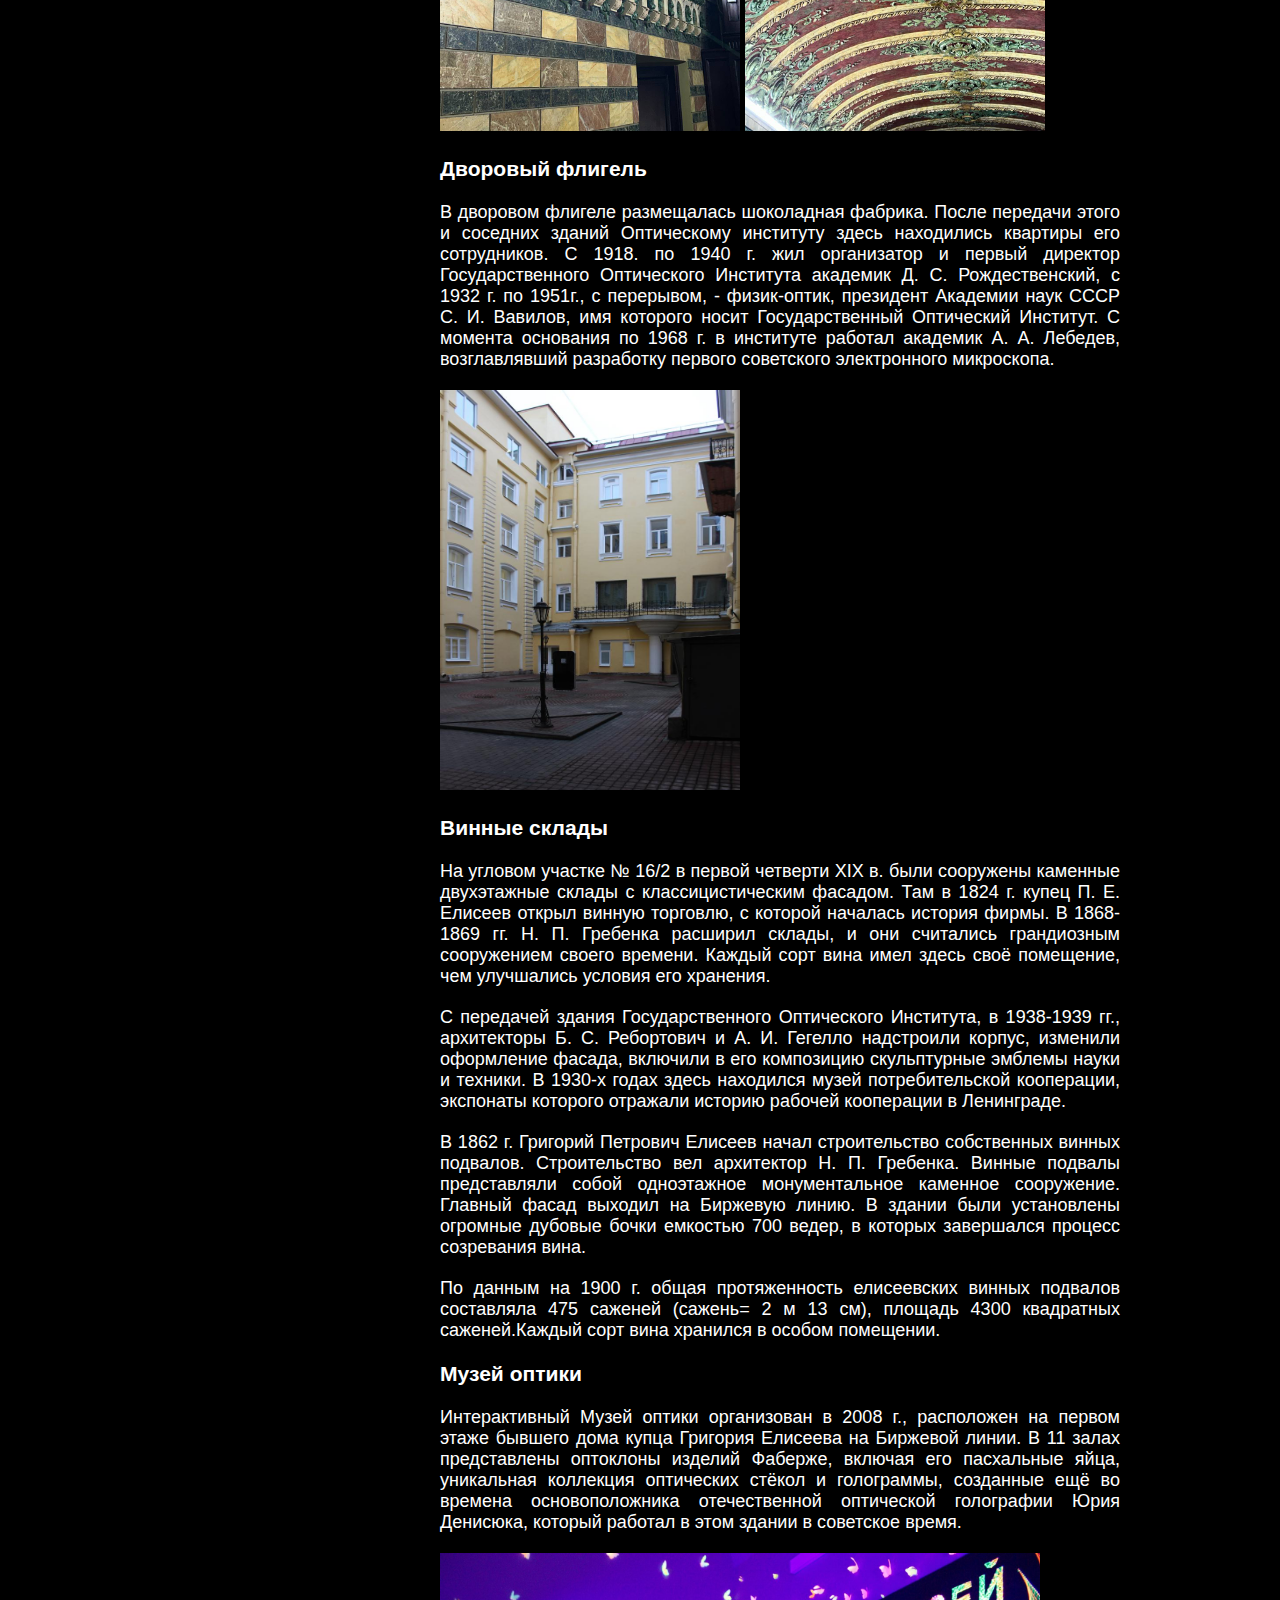
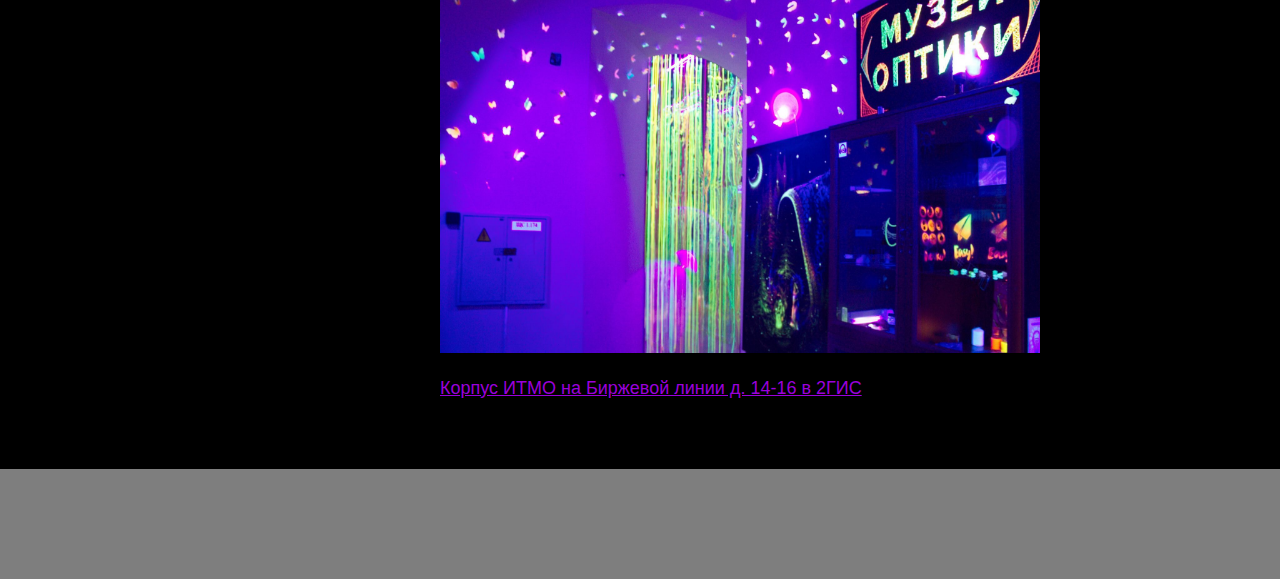
==== commit 706274aa: "Update birzh.html" ====
--- a/birzh.html
+++ b/birzh.html
@@ -69,9 +69,7 @@
 		</p>
 	    <h3>Парадная лестница</h3>
             <p>Гавриил Васильевич Барановский перестроил парадную лестницу в 1896 г. и перепланировал бельэтаж семейного гнезда под вкус нового хозяина, любившего пышную эклектику. Барановский любил украшать доходные дома невероятными лестницами. Удивительно, что столько внимания было уделено соединению этажей, которое не приносило никакой прибыли. На первом и втором пролетах ступени лестницы имеют овальные обводы, перила изящной спиралью раскручиваются вверх от центра. Округлые формы лестничного проёма повторяются в закруглениях концов ступеней с обеих сторон и в узоре ограды перил. Они, в свою очередь, вместе с прямоугольными панелями на стенах объединяют интерьер всех четырех этажей лестничной клетки в одном архитектурном стиле.</p>
-	    <p><img src="images/ladder.jpeg"  width="300" height="400" alt="birzh"></p>
-
-	    <p><img src="images/ladder_2.jpeg" width="300" height="400" alt="birzh"></p>
+	    <p><img src="images/ladder.jpeg"  width="300" height="400" alt="birzh"><img src="images/ladder_2.jpeg" width="300" height="400" alt="birzh"></p>
 			
             <h3>Детали интерьера</h3>
             <p>Интерьеры дома были оформлены с купеческой роскошью в стиле поздней эклектики. При ремонте Барановский широко использовал живописные плафоны, фризы, керамические панно, мозаики, позолоту, зеркала от пола до потолка, деревянную обшивку и лепнину. В кабинете стены, потолок, оконные проёмы и камин отделаны резными дубовыми панелями с мозаичными вставками и кессонированным потолком. Столовая решена в стиле неоренессанса, а концертный зал украшают кариатиды и ордер. Большая часть всей этой роскоши сохранилась до наших дней. Многие архитектурные элементы плотно ассоциируются с интерьерами императорских дворцов. Сложно сейчас представить, что скромное с виду старинное здание скрывает внутри такую красоту, созданную по желанию богатейших купцов, заседавших здесь.</p>
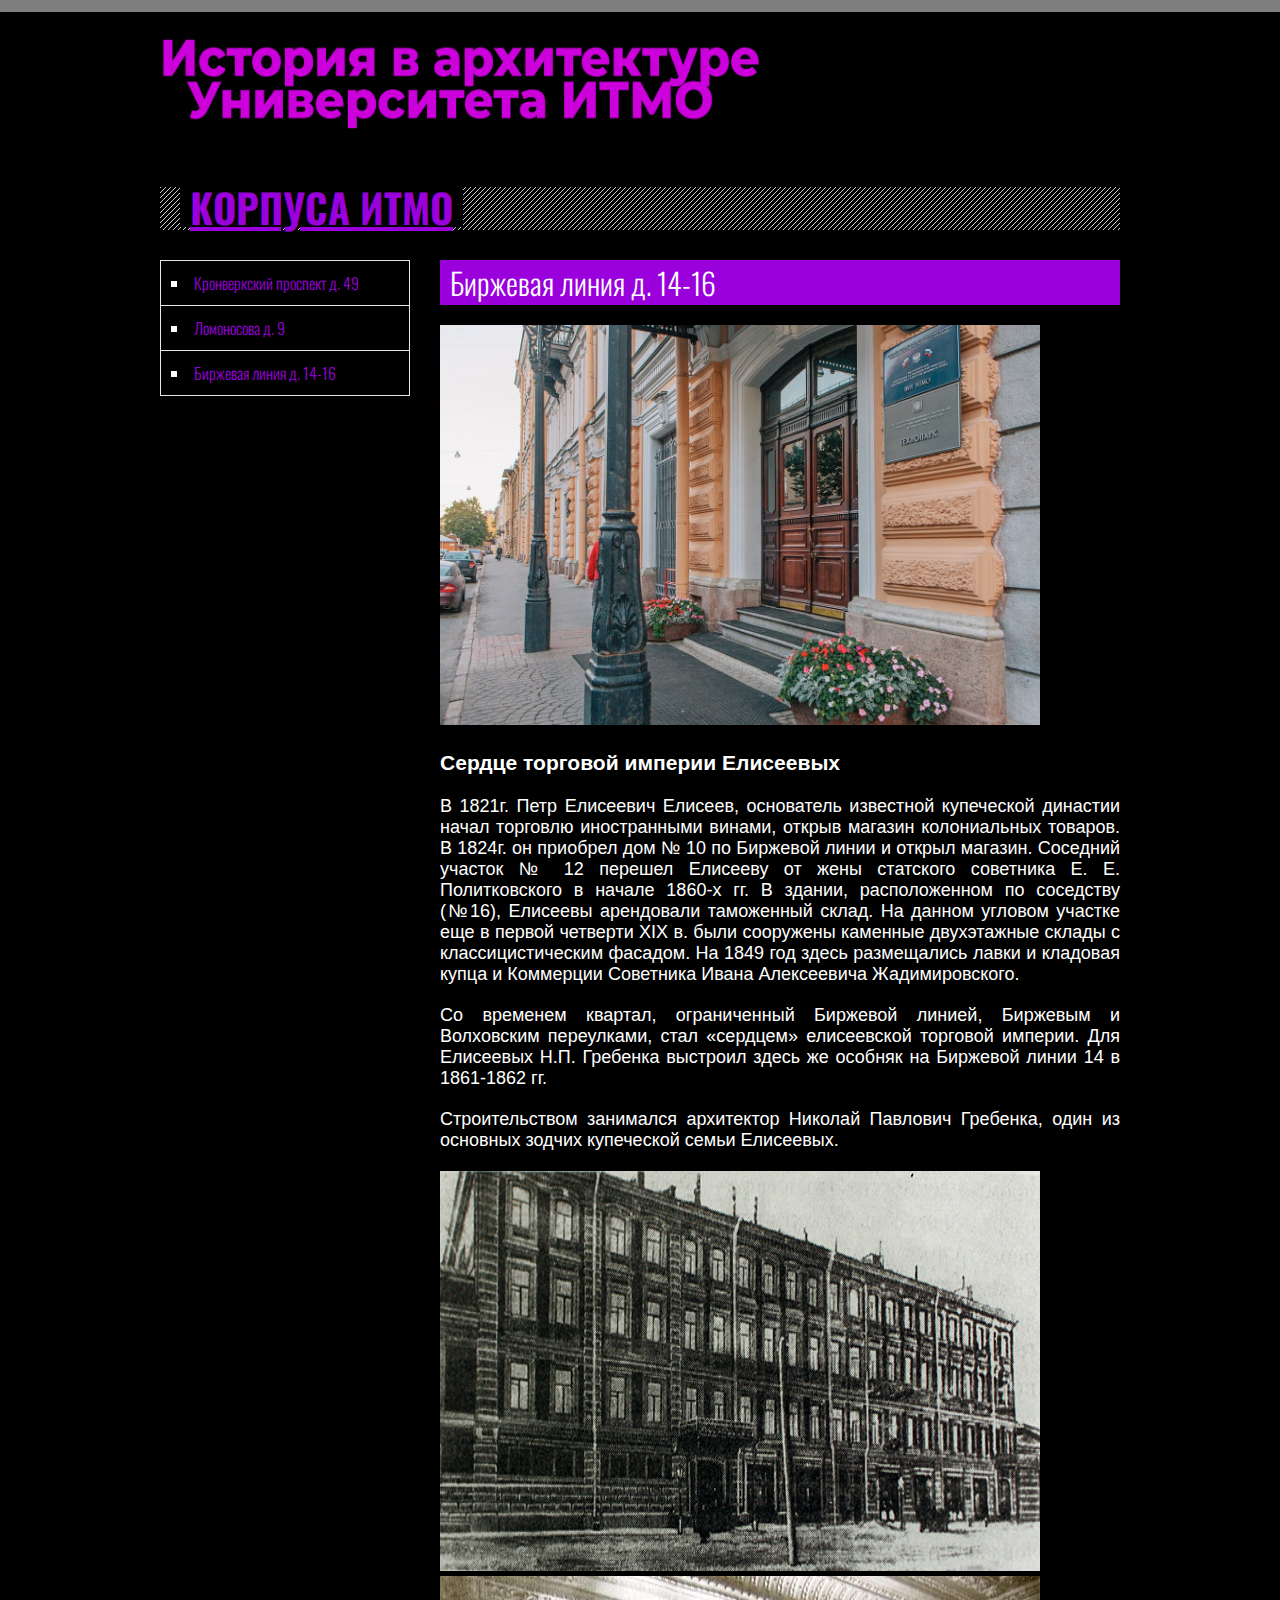
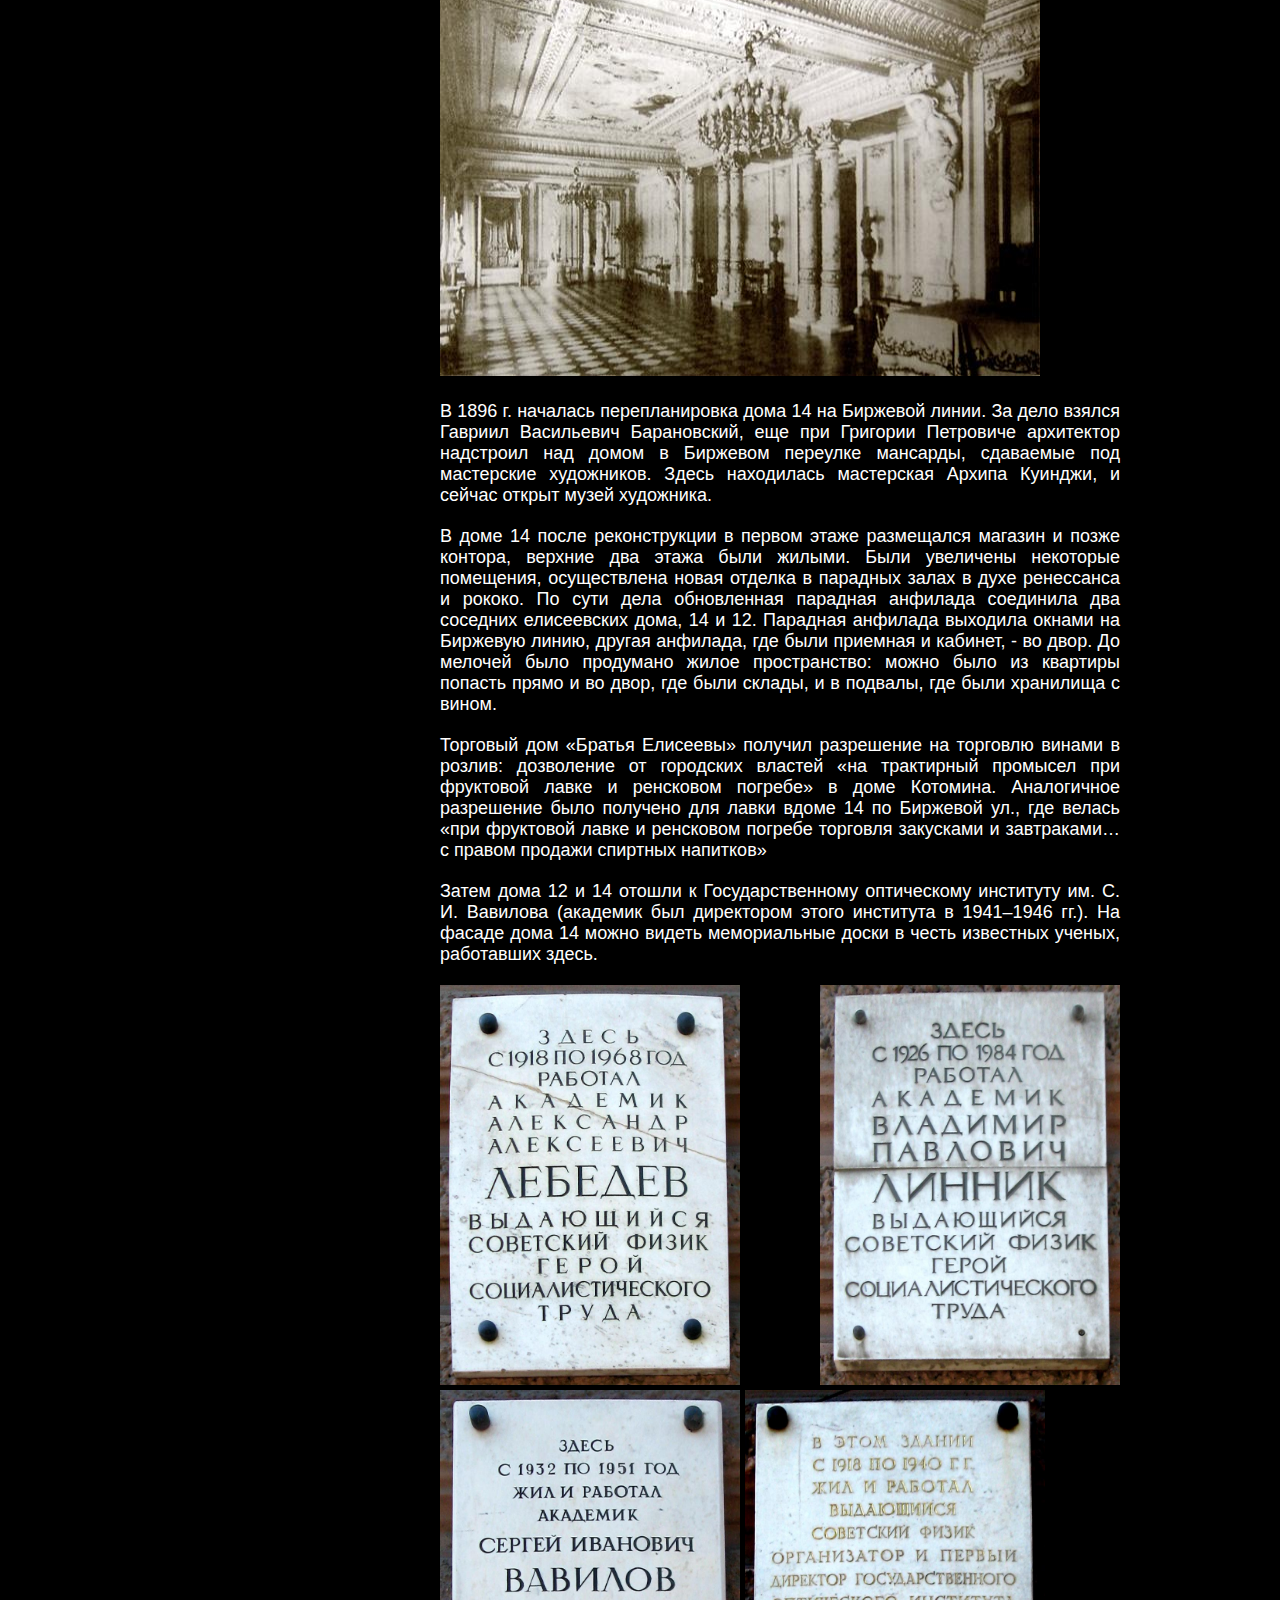
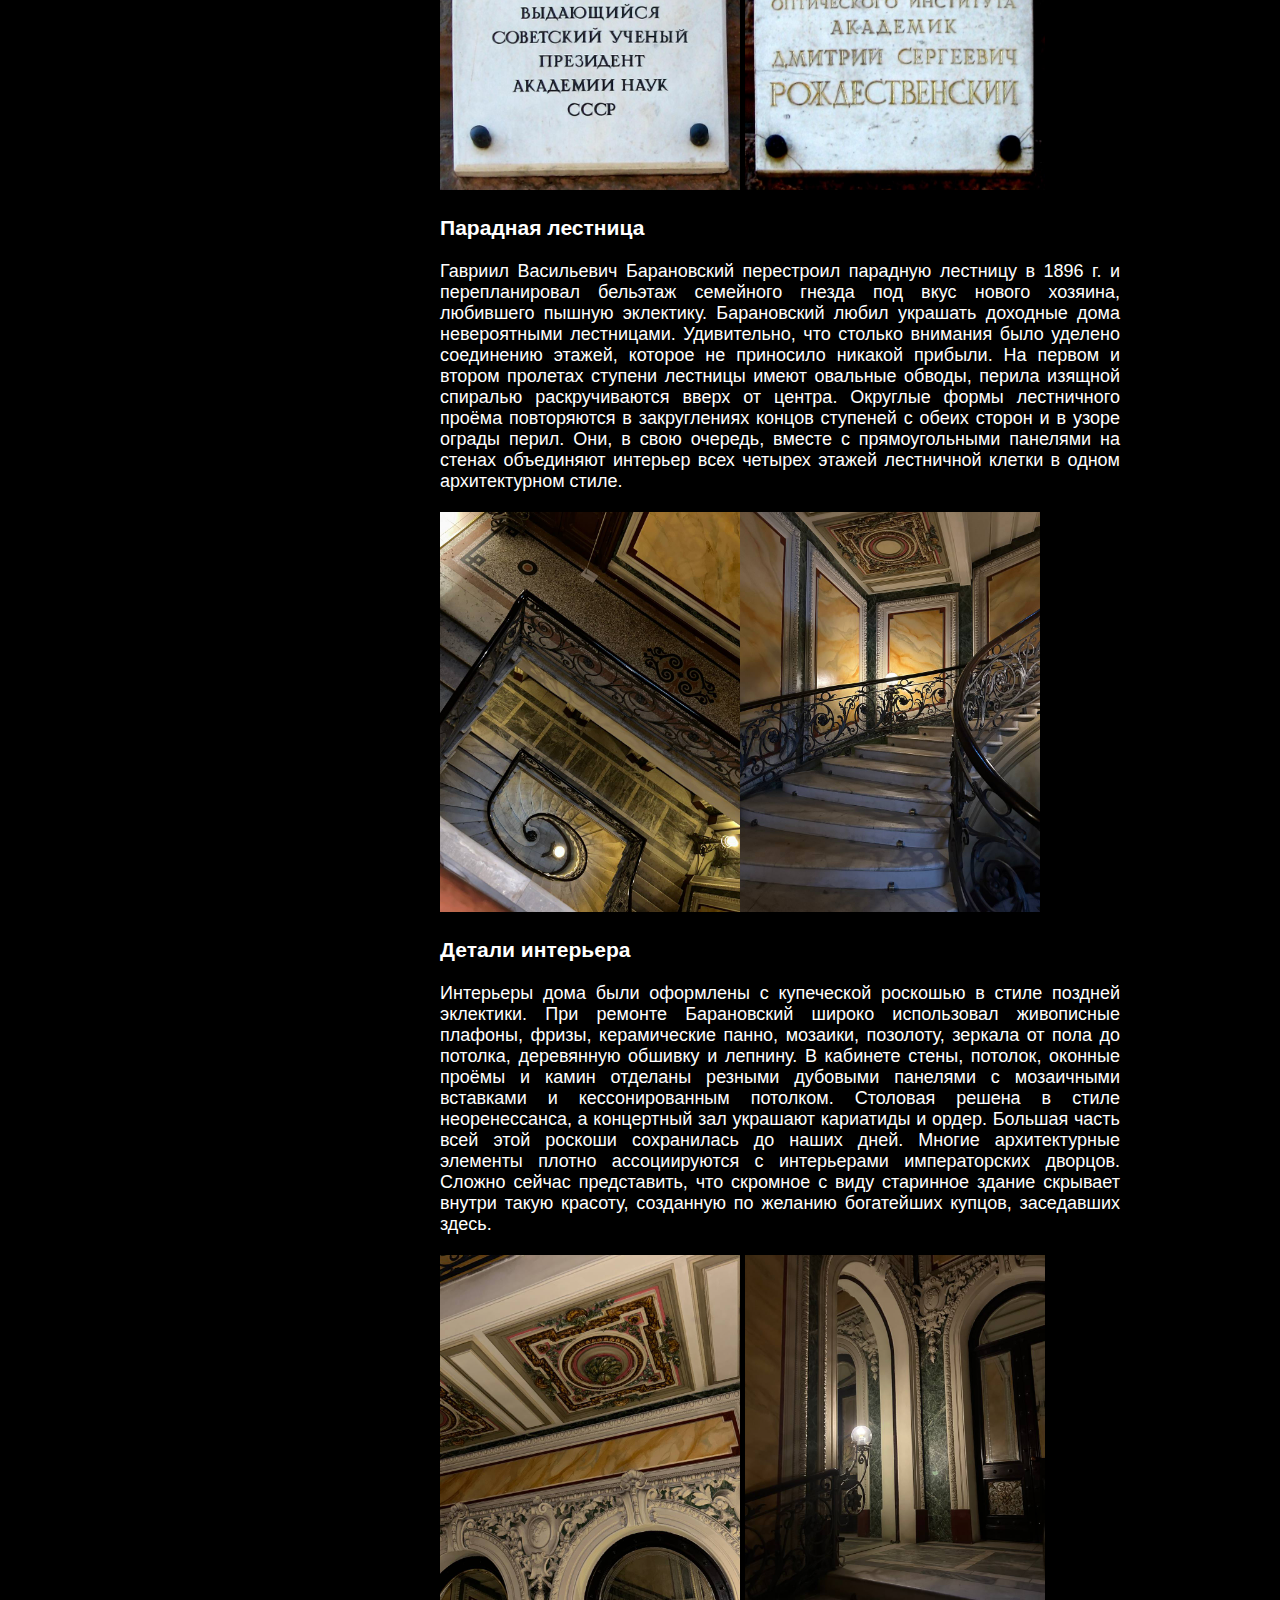
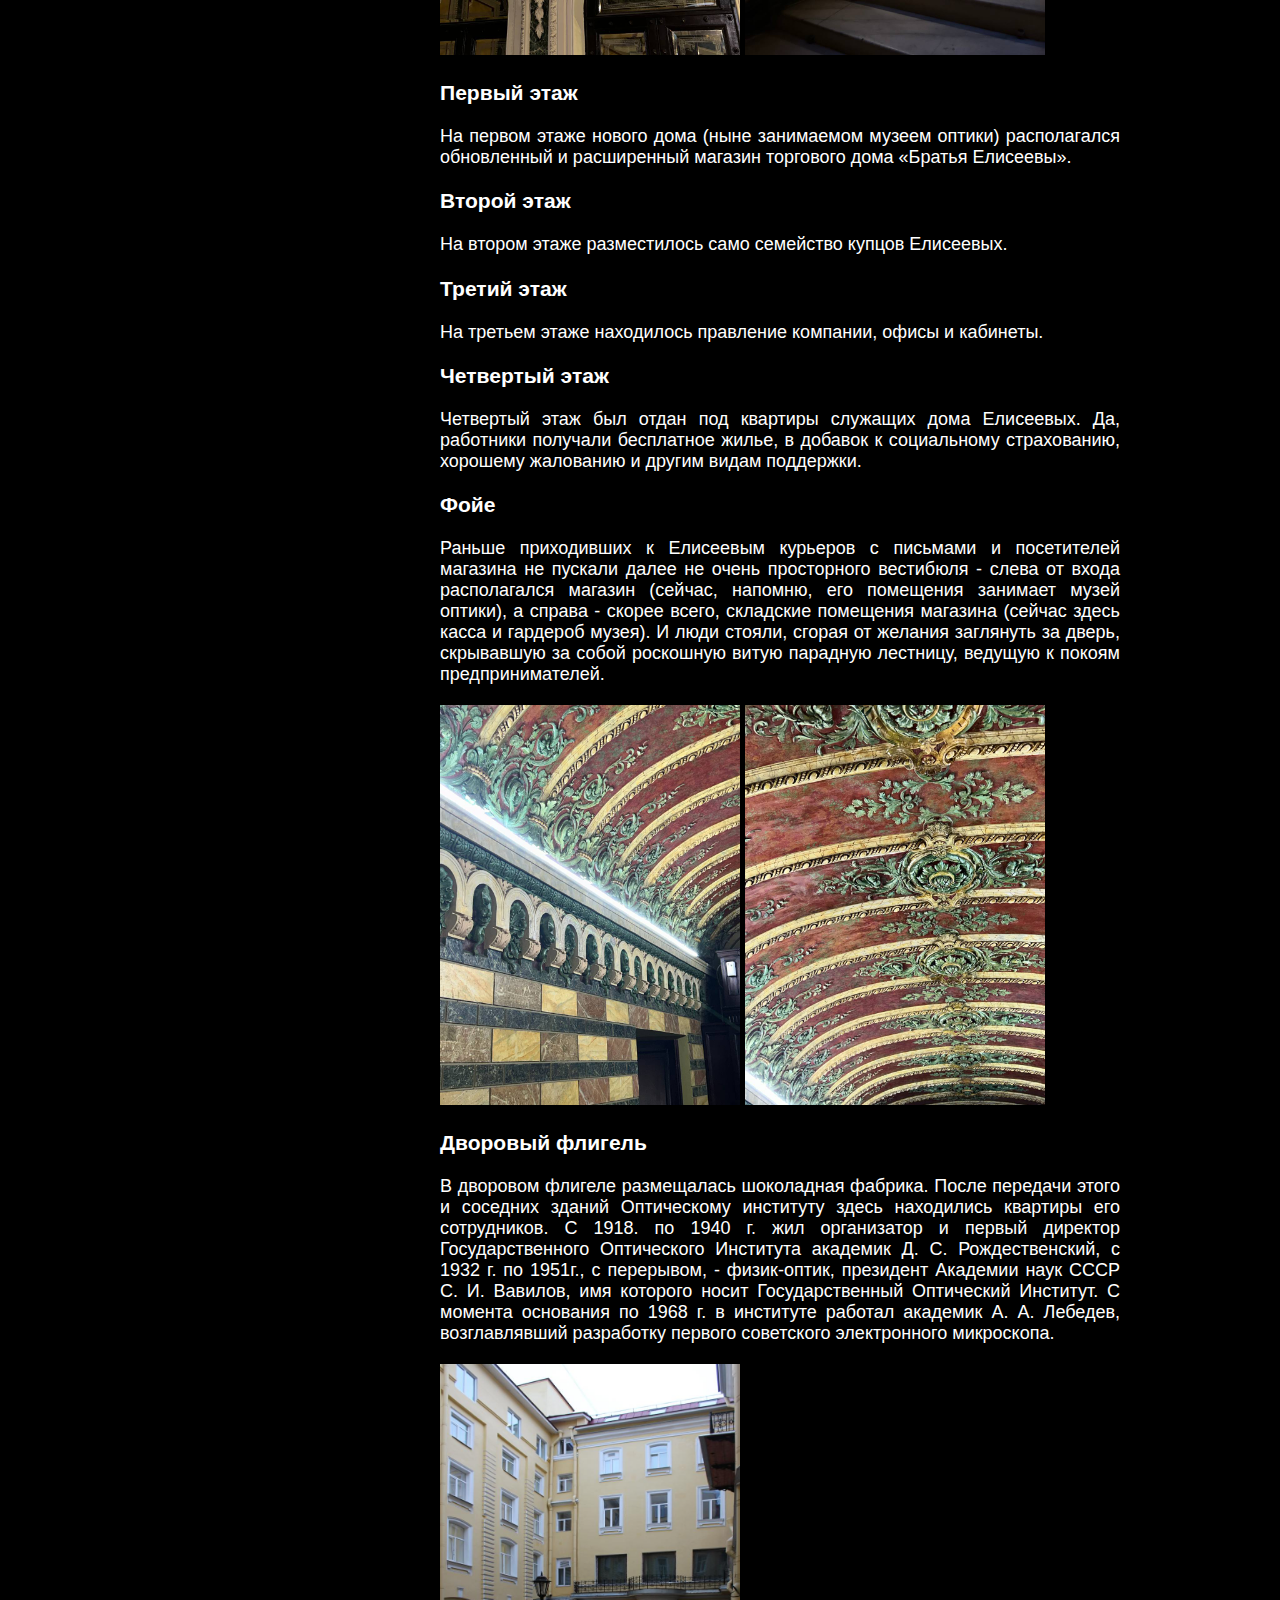
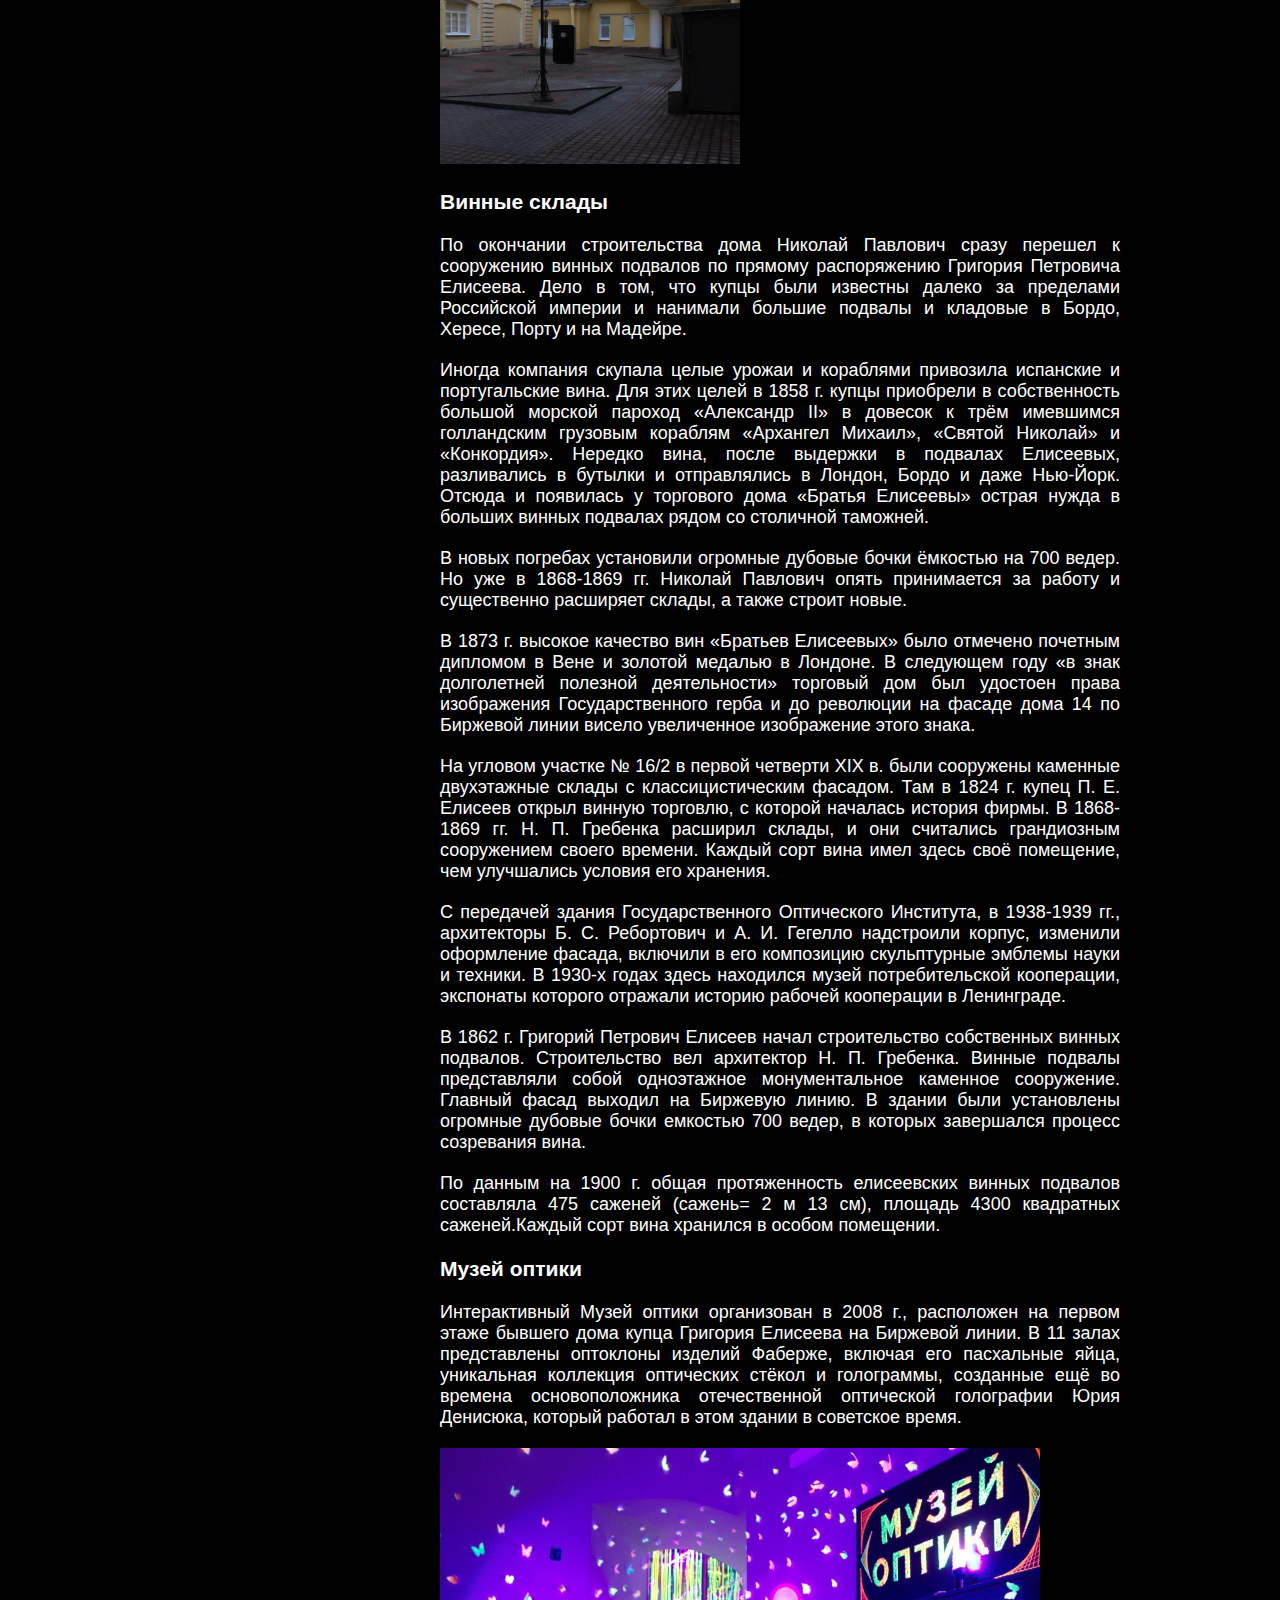
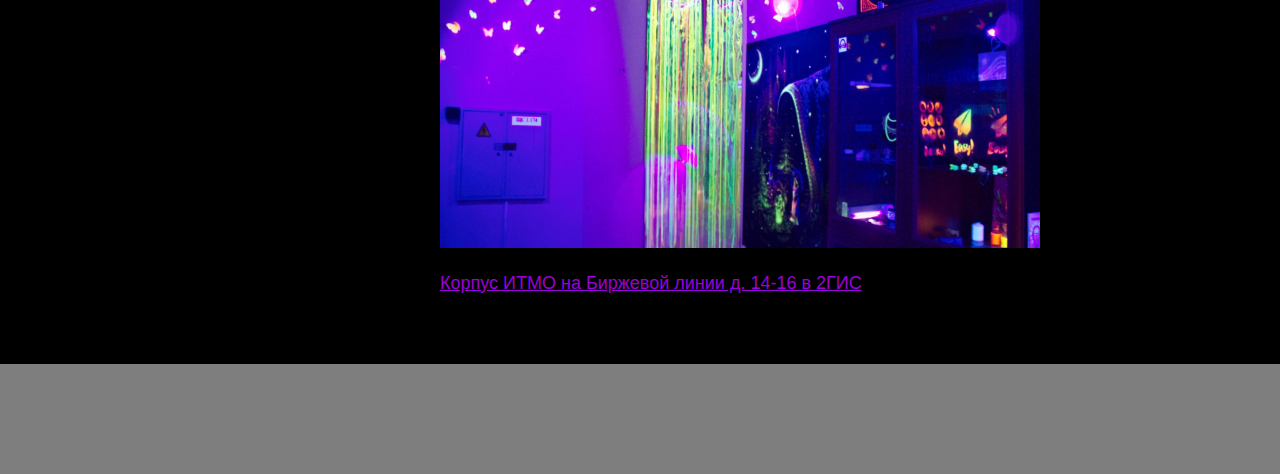
==== commit e75e49ce: "Update birzh.html" ====
--- a/birzh.html
+++ b/birzh.html
@@ -32,26 +32,21 @@
 			
 		</aside>
 		<section>
-            <h2> Биржевая линия д. 14-16 </h2>
-	    
-            <p> Четырехэтажный дом номер 14 по Биржевой линии появился в 1861-1862 гг., почти сразу после выкупа земли. Строительством занимался архитектор Николай Павлович Гребенка, один из основных зодчих купеческой семьи. На первом этаже нового дома располагался обновленный и расширенный магазин. Второй этаж полностью занимало семейство купцов Елисеевых, выше находилось правление компании, офисы и кабинеты, а последний этаж отдали служащим для проживания. Да, работники получали бесплатное жилье, в добавок к социальному страхованию, хорошему жалованию и другим видам поддержки.</p>
-               <p> По окончании строительства дома Николай Павлович сразу перешел к сооружению винных подвалов по прямому распоряжению Григория Петровича Елисеева. Дело в том, что купцы были известны далеко за пределами Российской империи и нанимали большие подвалы и кладовые в Бордо, Хересе, Порту и на Мадейре.</p>
-               <p> Иногда компания скупала целые урожаи и кораблями привозила испанские и португальские вина. Для этих целей в 1858 г. купцы приобрели в собственность большой морской пароход «Александр II» в довесок к трём имевшимся голландским грузовым кораблям «Архангел Михаил», «Святой Николай» и «Конкордия». Нередко вина, после выдержки в подвалах Елисеевых, разливались в бутылки и отправлялись в Лондон, Бордо и даже Нью-Йорк. Отсюда и появилась у торгового дома «Братья Елисеевы» острая нужда в больших винных подвалах рядом со столичной таможней.</p>
-                <p>В новых погребах установили огромные дубовые бочки ёмкостью на 700 ведер. Но уже в 1868-1869 гг. Николай Павлович опять принимается за работу и существенно расширяет склады, а также строит новые.</p>
-                <p>В 1873 г. высокое качество вин «Братьев Елисеевых» было отмечено почетным дипломом в Вене и золотой медалью в Лондоне. В следующем году «в знак долголетней полезной деятельности» торговый дом был удостоен права изображения Государственного герба и до революции на фасаде дома 14 по Биржевой линии висело увеличенное изображение этого знака.</p>
-               <p> В 1896 г. началась перепланировка дома 14 на Биржевой линии. За дело взялся Гавриил Васильевич Барановский, еще при Григории Петровиче архитектор надстроил над домом в Биржевом переулке мансарды, сдаваемые под мастерские художников. Здесь находилась мастерская Архипа Куинджи, и сейчас открыт музей художника.</p>
-			
-				<p><img src="images/birzh.jpg" width="600" height="400" alt="birzh"></p>
+            <h2> Биржевая линия д. 14-16 </h2>			
+		<p><img src="images/birzh.jpg" width="600" height="400" alt="birzh"></p>
             <h3>Сердце торговой империи Елисеевых</h3>
 		<p>В 1821г. Петр Елисеевич Елисеев, основатель известной купеческой династии начал торговлю иностранными винами, открыв магазин колониальных товаров. В 1824г. он приобрел дом № 10 по Биржевой линии и открыл магазин. Соседний участок № 12 перешел Елисееву от жены статского советника Е. Е. Политковского в начале 1860-х гг. В здании, расположенном по соседству (№16), Елисеевы арендовали таможенный склад. На данном угловом участке еще в первой четверти XIX в. были сооружены каменные двухэтажные склады с классицистическим фасадом. На 1849 год здесь размещались лавки и кладовая купца и Коммерции Советника Ивана Алексеевича Жадимировского.</p>
 	
 			<p>Со временем квартал, ограниченный Биржевой линией, Биржевым и Волховским переулками, стал «сердцем» елисеевской торговой империи.
 			
 			Для Елисеевых Н.П. Гребенка выстроил здесь же особняк на Биржевой линии 14 в 1861-1862 гг.</p>
+			<p>Строительством занимался архитектор Николай Павлович Гребенка, один из основных зодчих купеческой семьи Елисеевых.</p>
 		
 			<p><img src="images/birzh_ph2.png"  width="600" height="400" alt="birzh">
 			<img src="images/birzh_ph3.png"  width="600" height="400" alt="birzh"></p>
 			
+			 <p> В 1896 г. началась перепланировка дома 14 на Биржевой линии. За дело взялся Гавриил Васильевич Барановский, еще при Григории Петровиче архитектор надстроил над домом в Биржевом переулке мансарды, сдаваемые под мастерские художников. Здесь находилась мастерская Архипа Куинджи, и сейчас открыт музей художника.</p>
+
 			<p>В домe 14 после реконструкции в первом этаже размещался магазин и позже контора, верхние два этажа были жилыми. Были увеличены некоторые помещения, осуществлена новая отделка в парадных залах в духе ренессанса и рококо. По сути дела обновленная парадная анфилада соединила два соседних елисеевских дома, 14 и 12. Парадная анфилада выходила окнами на Биржевую линию, другая анфилада, где были приемная и кабинет, - во двор. До мелочей было продумано жилое пространство: можно было из квартиры попасть прямо и во двор, где были склады, и в подвалы, где были хранилища с вином.</p>
 			
 			<p>Торговый дом «Братья Елисеевы» получил разрешение на торговлю винами в розлив: дозволение от городских властей «на трактирный промысел при фруктовой лавке и ренсковом погребе» в доме Котомина. Аналогичное разрешение было получено для лавки вдоме 14 по Биржевой ул., где велась «при фруктовой лавке и ренсковом погребе торговля закусками и завтраками… с правом продажи спиртных напитков»</p>
@@ -77,13 +72,13 @@
 				<img src="images/inter2.jpeg" width="300" height="400" alt="birzh">
 			</p>
 	    <h3>Первый этаж</h3>
-            <p>На первом этаже, ныне занимаемом музеем оптики, располагался магазин торгового дома «Братья Елисеевы». </p>
+            <p>На первом этаже нового дома (ныне занимаемом музеем оптики) располагался обновленный и расширенный магазин торгового дома «Братья Елисеевы». </p>
             <h3>Второй этаж</h3>
             <p>На втором этаже разместилось само семейство купцов Елисеевых.</p>
             <h3>Третий этаж</h3>
-            <p>На третьем этаже находились офисы.</p>
+            <p>На третьем этаже находилось правление компании, офисы и кабинеты.</p>
             <h3>Четвертый этаж</h3>
-            <p> Четвертый этаж был отдан под квартиры служащих дома Елисеевых</p>
+            <p> Четвертый этаж был отдан под квартиры служащих дома Елисеевых.  Да, работники получали бесплатное жилье, в добавок к социальному страхованию, хорошему жалованию и другим видам поддержки.</p>
             <h3> Фойе</h3>
             <p>Раньше приходивших к Елисеевым курьеров с письмами и посетителей магазина не пускали далее не очень просторного вестибюля - слева от входа располагался магазин (сейчас, напомню, его помещения занимает музей оптики), а справа - скорее всего, складские помещения магазина (сейчас здесь касса и гардероб музея). И люди стояли, сгорая от желания заглянуть за дверь, скрывавшую за собой роскошную витую парадную лестницу, ведущую к покоям предпринимателей.</p>
             <p><img src="images/holl.jpeg" width="300" height="400" alt="birzh">
@@ -95,6 +90,10 @@
 				<img src="images/birzh_ph1.png"  width="300" height="400" alt="birzh">
 				<p>	
             <h3>Винные склады</h3>
+		<p> По окончании строительства дома Николай Павлович сразу перешел к сооружению винных подвалов по прямому распоряжению Григория Петровича Елисеева. Дело в том, что купцы были известны далеко за пределами Российской империи и нанимали большие подвалы и кладовые в Бордо, Хересе, Порту и на Мадейре.</p>
+               <p> Иногда компания скупала целые урожаи и кораблями привозила испанские и португальские вина. Для этих целей в 1858 г. купцы приобрели в собственность большой морской пароход «Александр II» в довесок к трём имевшимся голландским грузовым кораблям «Архангел Михаил», «Святой Николай» и «Конкордия». Нередко вина, после выдержки в подвалах Елисеевых, разливались в бутылки и отправлялись в Лондон, Бордо и даже Нью-Йорк. Отсюда и появилась у торгового дома «Братья Елисеевы» острая нужда в больших винных подвалах рядом со столичной таможней.</p>
+                <p>В новых погребах установили огромные дубовые бочки ёмкостью на 700 ведер. Но уже в 1868-1869 гг. Николай Павлович опять принимается за работу и существенно расширяет склады, а также строит новые.</p>
+                <p>В 1873 г. высокое качество вин «Братьев Елисеевых» было отмечено почетным дипломом в Вене и золотой медалью в Лондоне. В следующем году «в знак долголетней полезной деятельности» торговый дом был удостоен права изображения Государственного герба и до революции на фасаде дома 14 по Биржевой линии висело увеличенное изображение этого знака.</p>
             <p>На угловом участке № 16/2 в первой четверти XIX в. были сооружены каменные двухэтажные склады с классицистическим фасадом. Там в 1824 г. купец П. Е. Елисеев открыл винную торговлю, с которой началась история фирмы. В 1868-1869 гг. Н. П. Гребенка расширил склады, и они считались грандиозным сооружением своего времени. Каждый сорт вина имел здесь своё помещение, чем улучшались условия его хранения.</p>
  
                <p> С передачей здания Государственного Оптического Института, в 1938-1939 гг., архитекторы Б. С. Ребортович и А. И. Гегелло надстроили корпус, изменили оформление фасада, включили в его композицию скульптурные эмблемы науки и техники. В 1930-х годах здесь находился музей потребительской кооперации, экспонаты которого отражали историю рабочей кооперации в Ленинграде. </p>
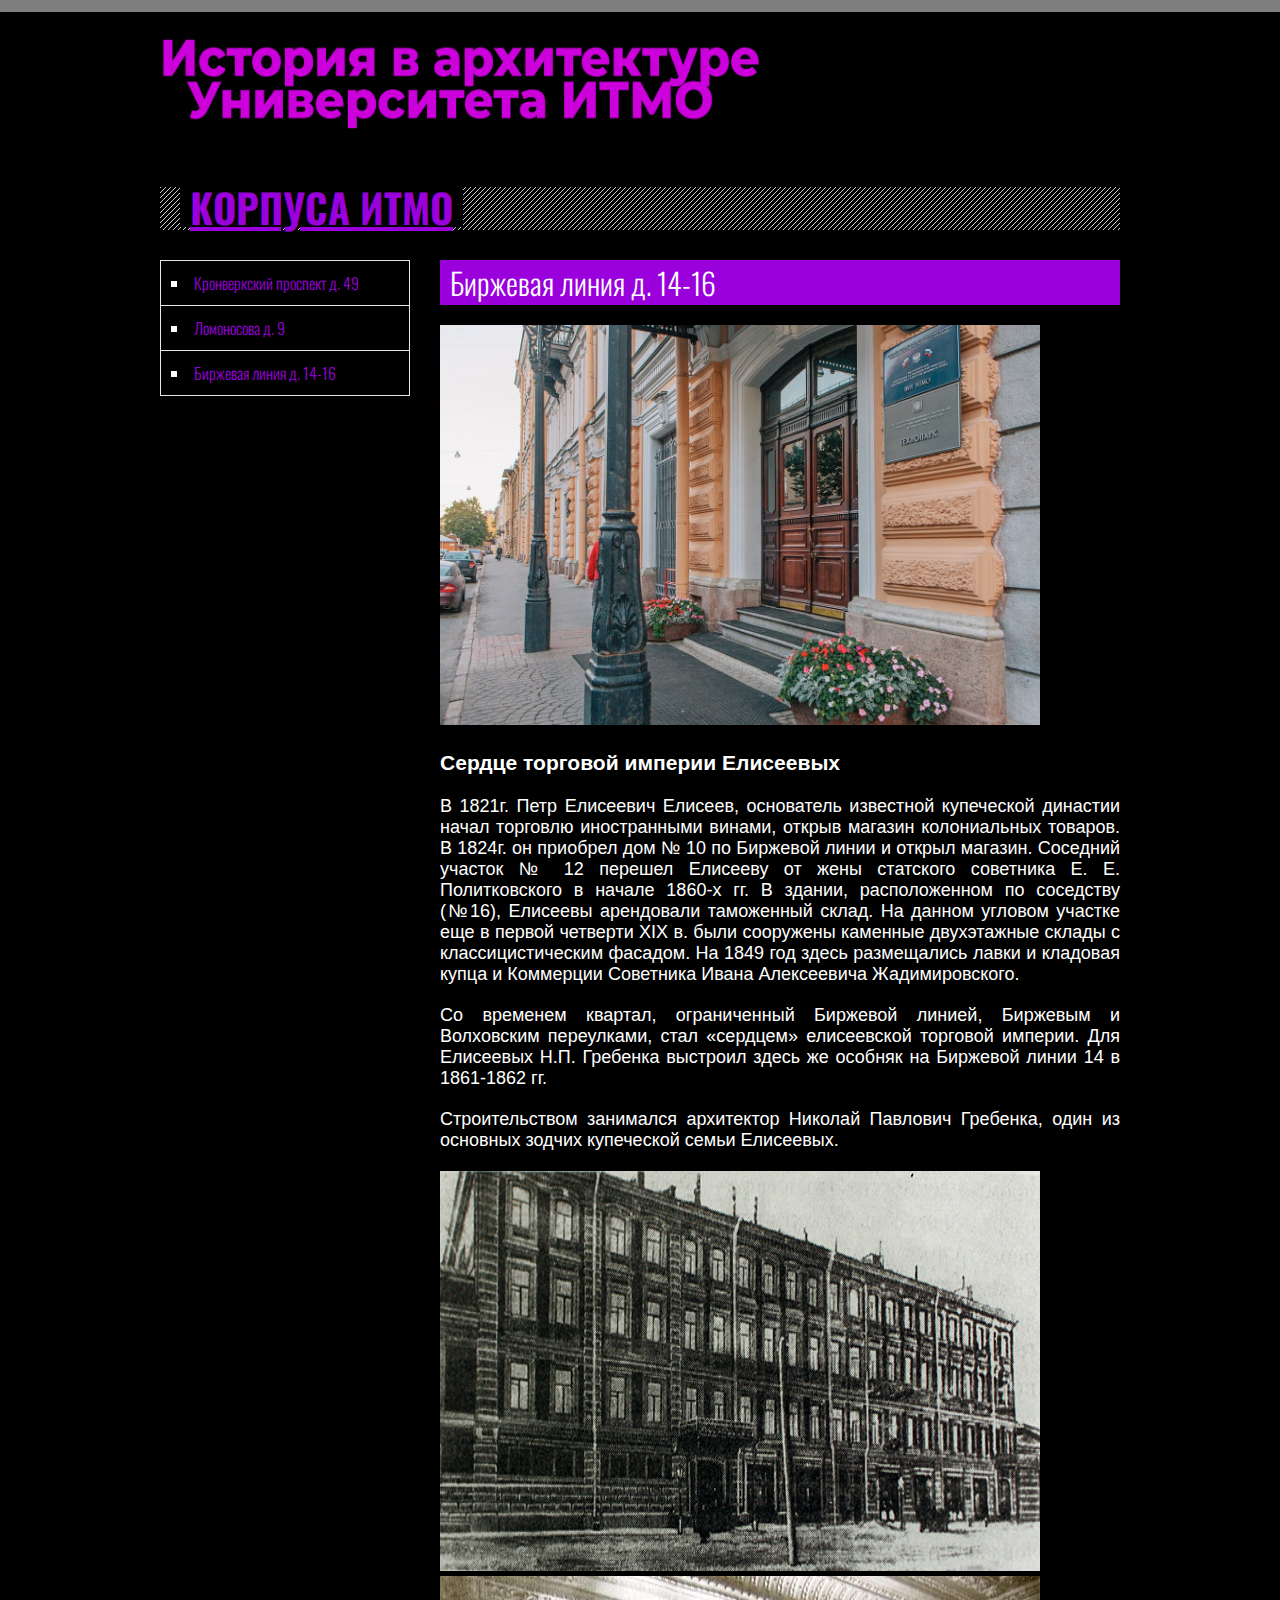
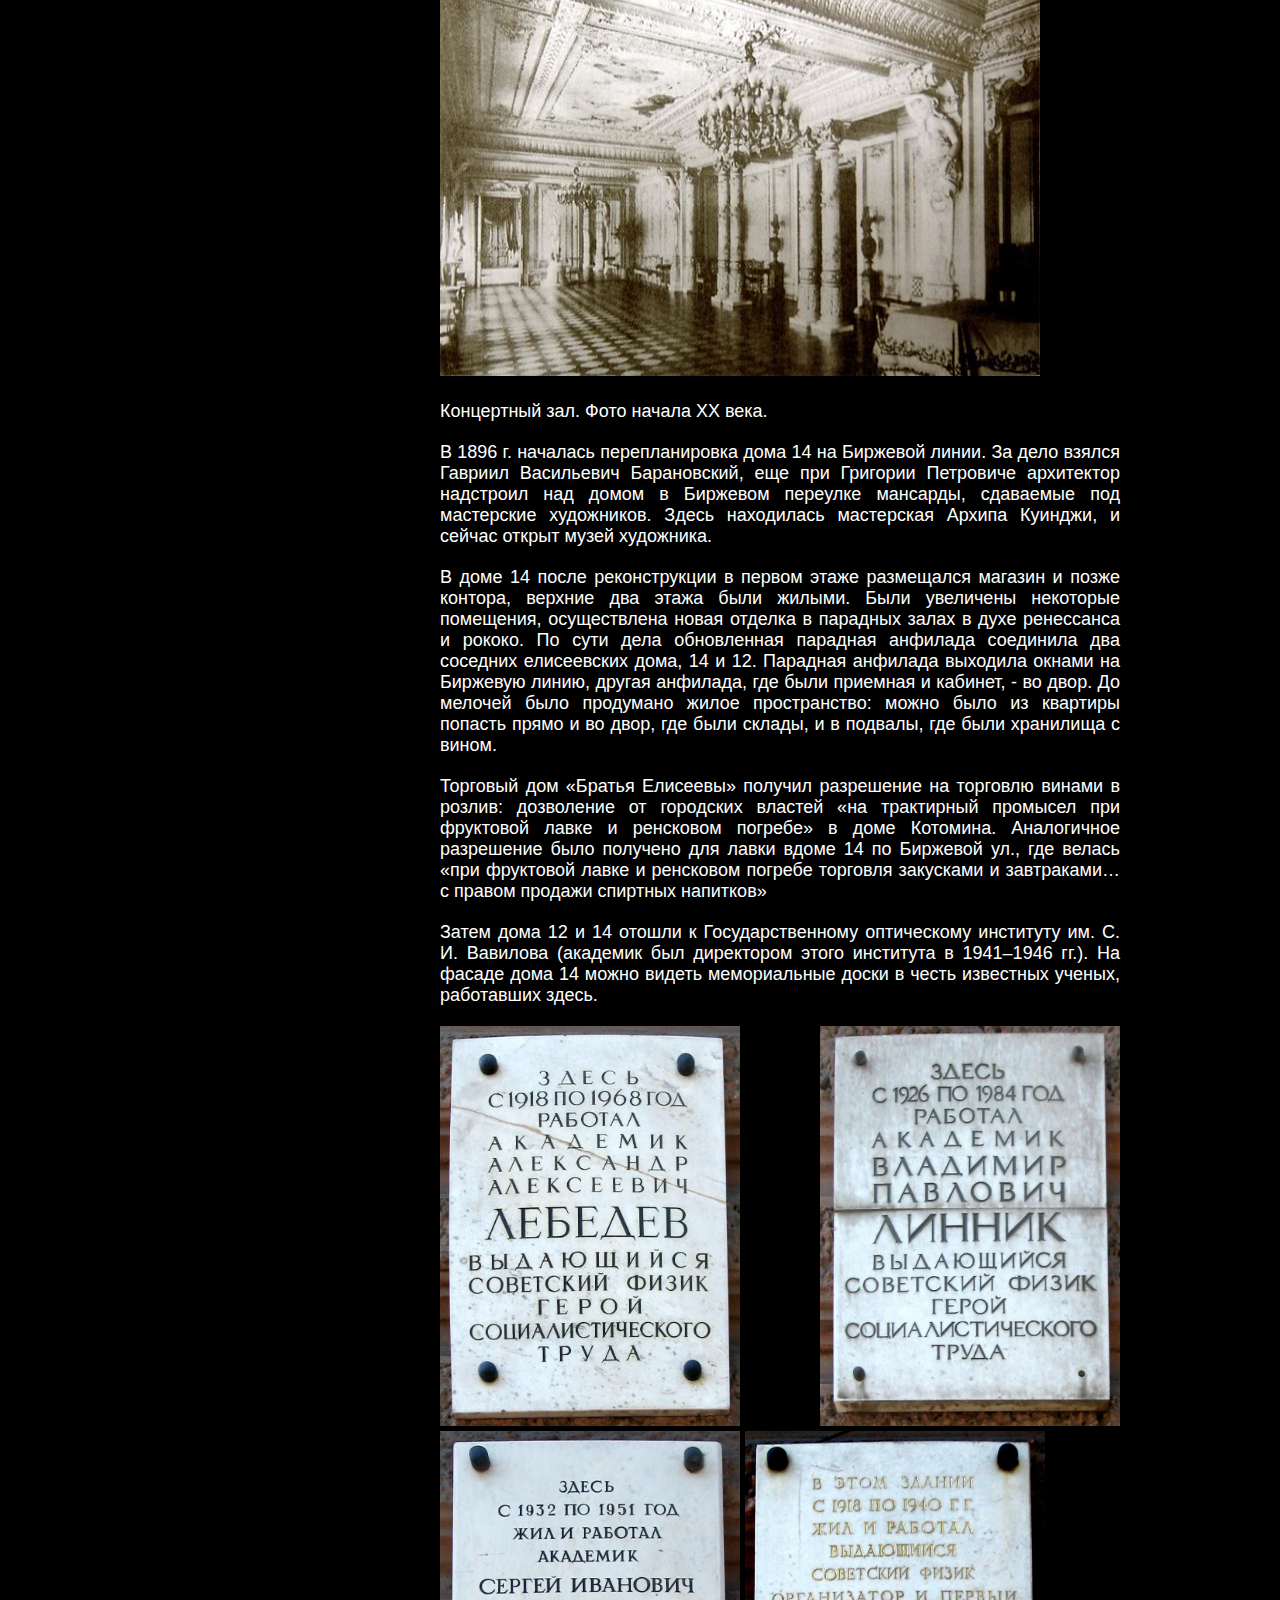
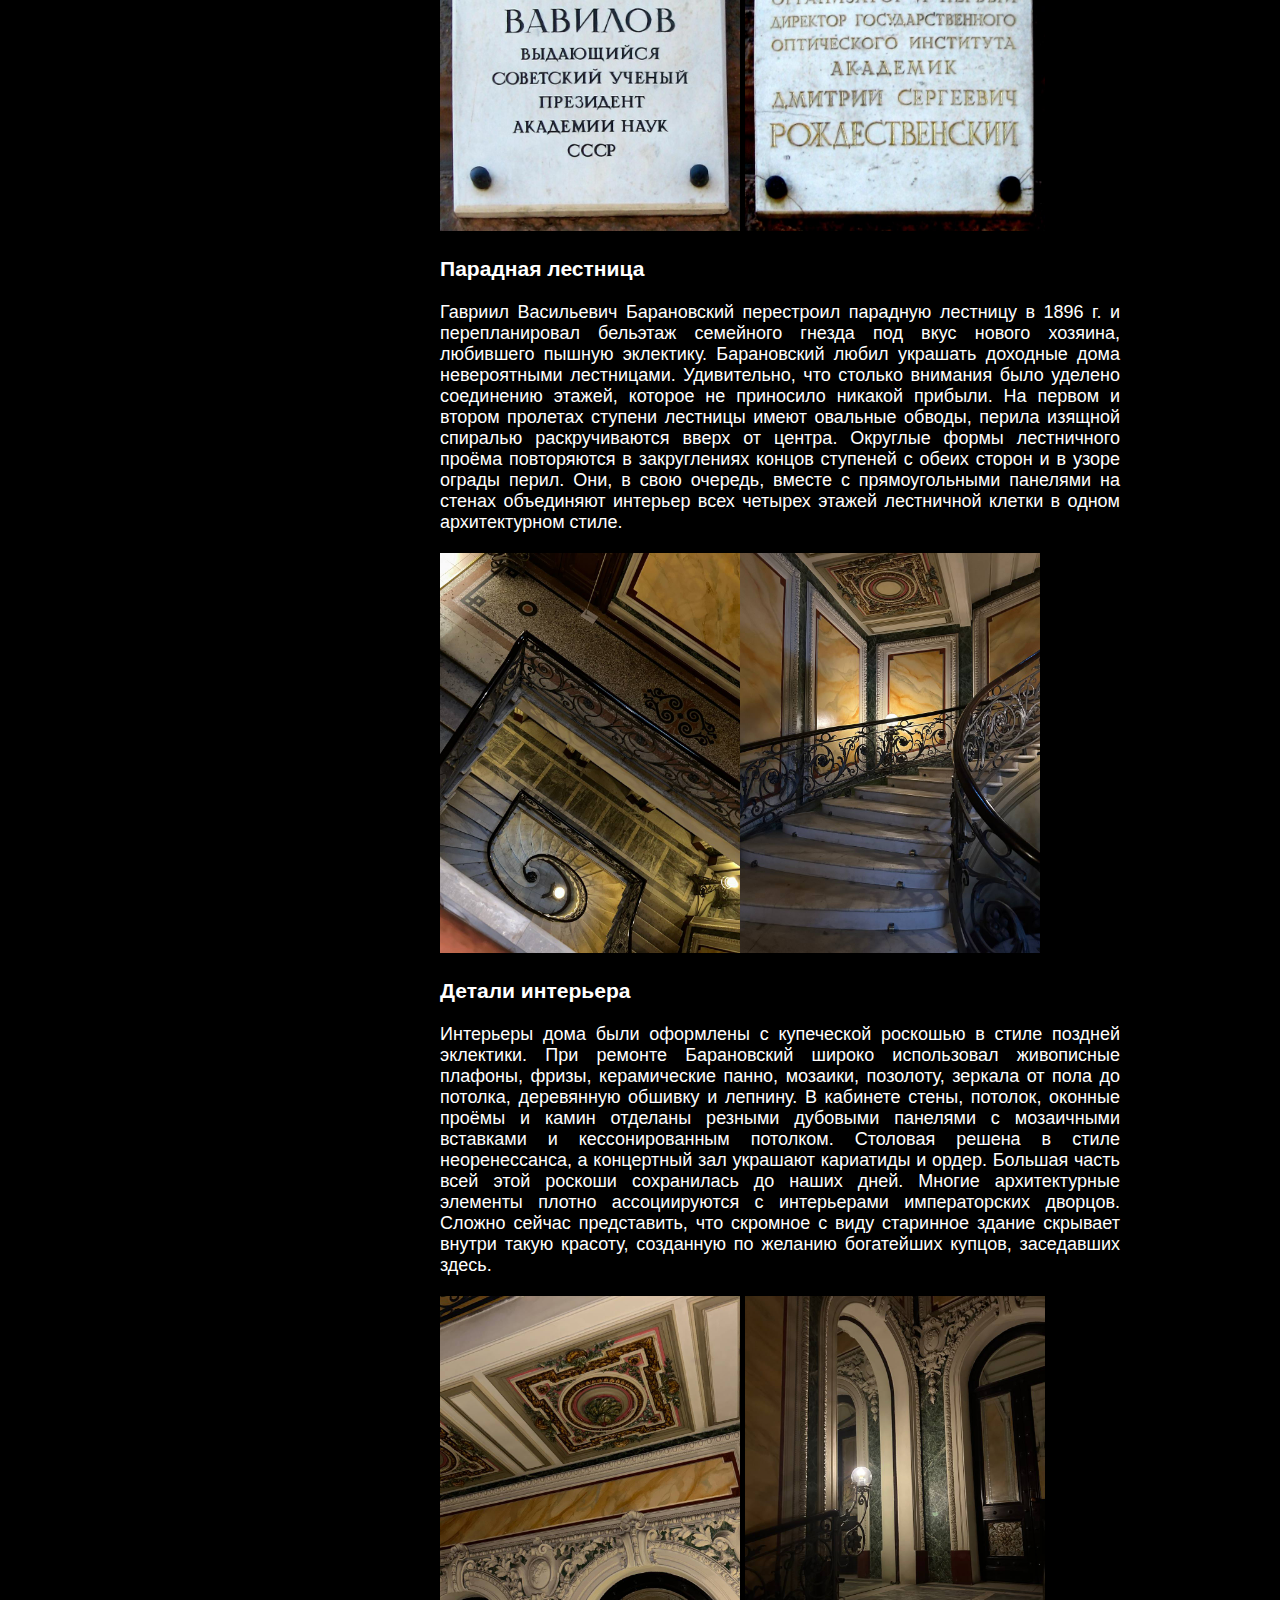
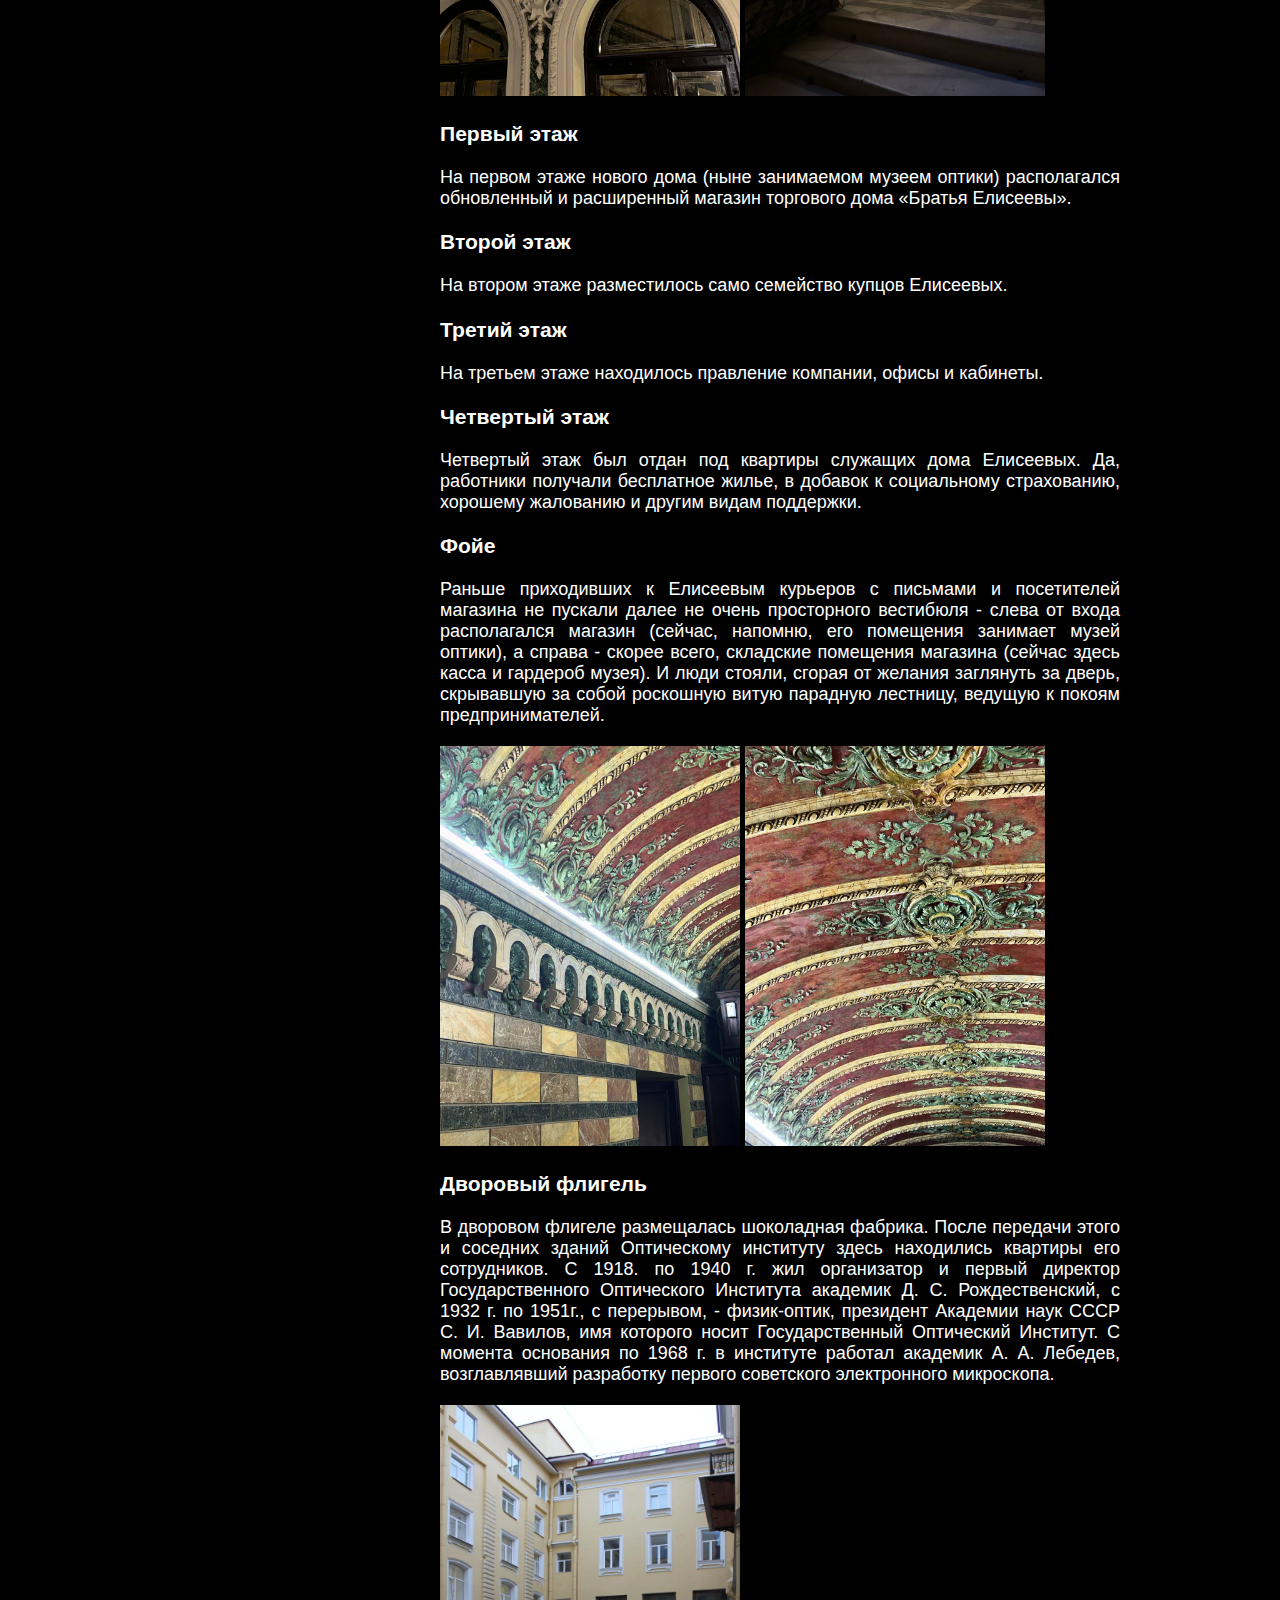
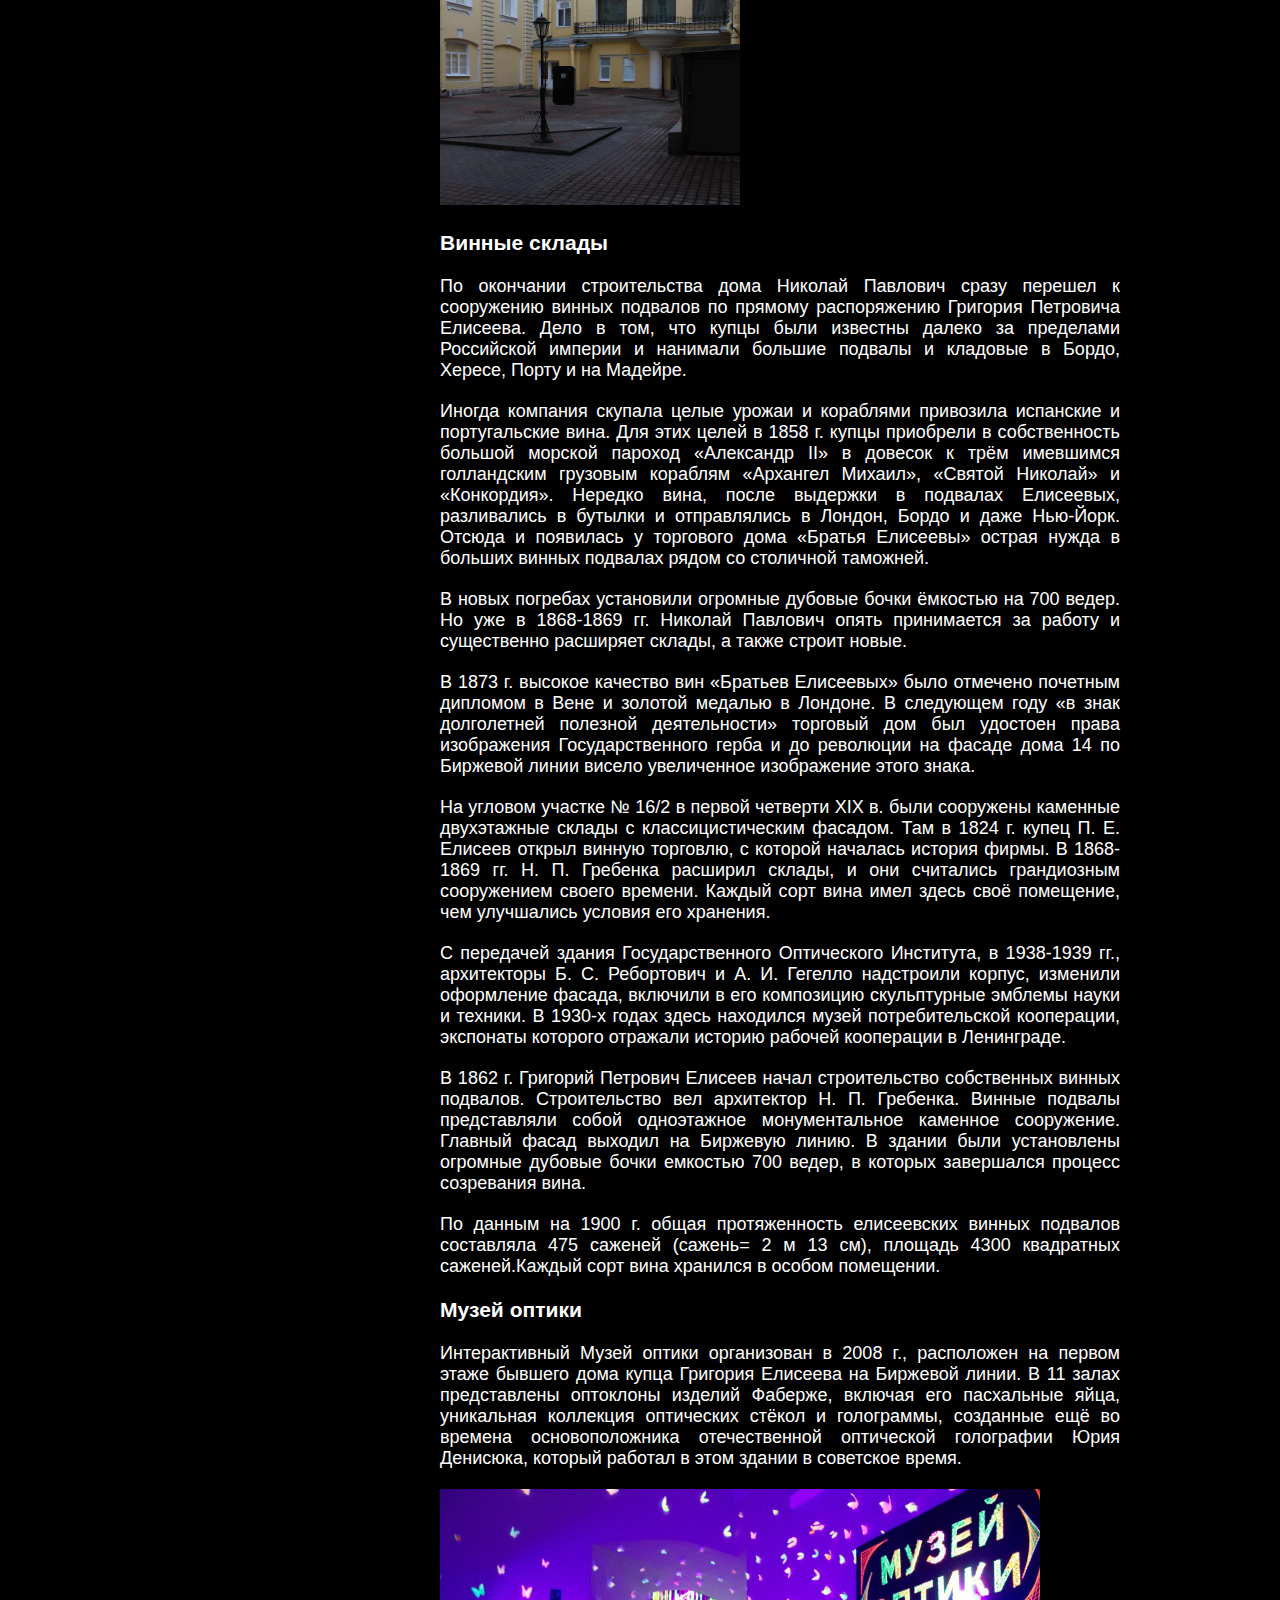
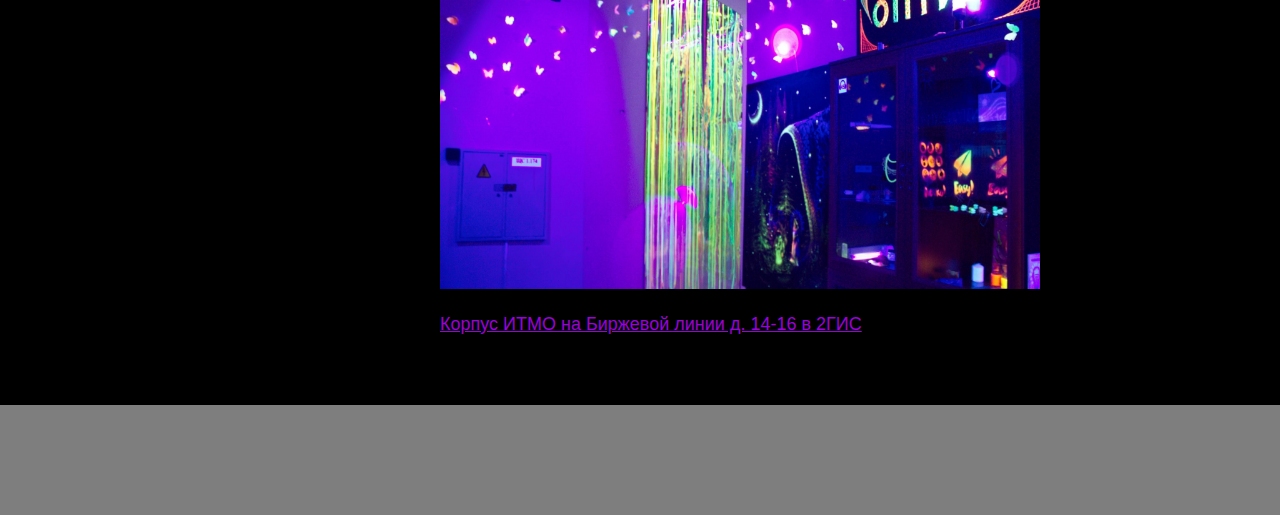
==== commit ac275708: "Update birzh.html" ====
--- a/birzh.html
+++ b/birzh.html
@@ -44,7 +44,7 @@
 		
 			<p><img src="images/birzh_ph2.png"  width="600" height="400" alt="birzh">
 			<img src="images/birzh_ph3.png"  width="600" height="400" alt="birzh"></p>
-			
+			<p>Концертный зал. Фото начала XX века.</p>
 			 <p> В 1896 г. началась перепланировка дома 14 на Биржевой линии. За дело взялся Гавриил Васильевич Барановский, еще при Григории Петровиче архитектор надстроил над домом в Биржевом переулке мансарды, сдаваемые под мастерские художников. Здесь находилась мастерская Архипа Куинджи, и сейчас открыт музей художника.</p>
 
 			<p>В домe 14 после реконструкции в первом этаже размещался магазин и позже контора, верхние два этажа были жилыми. Были увеличены некоторые помещения, осуществлена новая отделка в парадных залах в духе ренессанса и рококо. По сути дела обновленная парадная анфилада соединила два соседних елисеевских дома, 14 и 12. Парадная анфилада выходила окнами на Биржевую линию, другая анфилада, где были приемная и кабинет, - во двор. До мелочей было продумано жилое пространство: можно было из квартиры попасть прямо и во двор, где были склады, и в подвалы, где были хранилища с вином.</p>
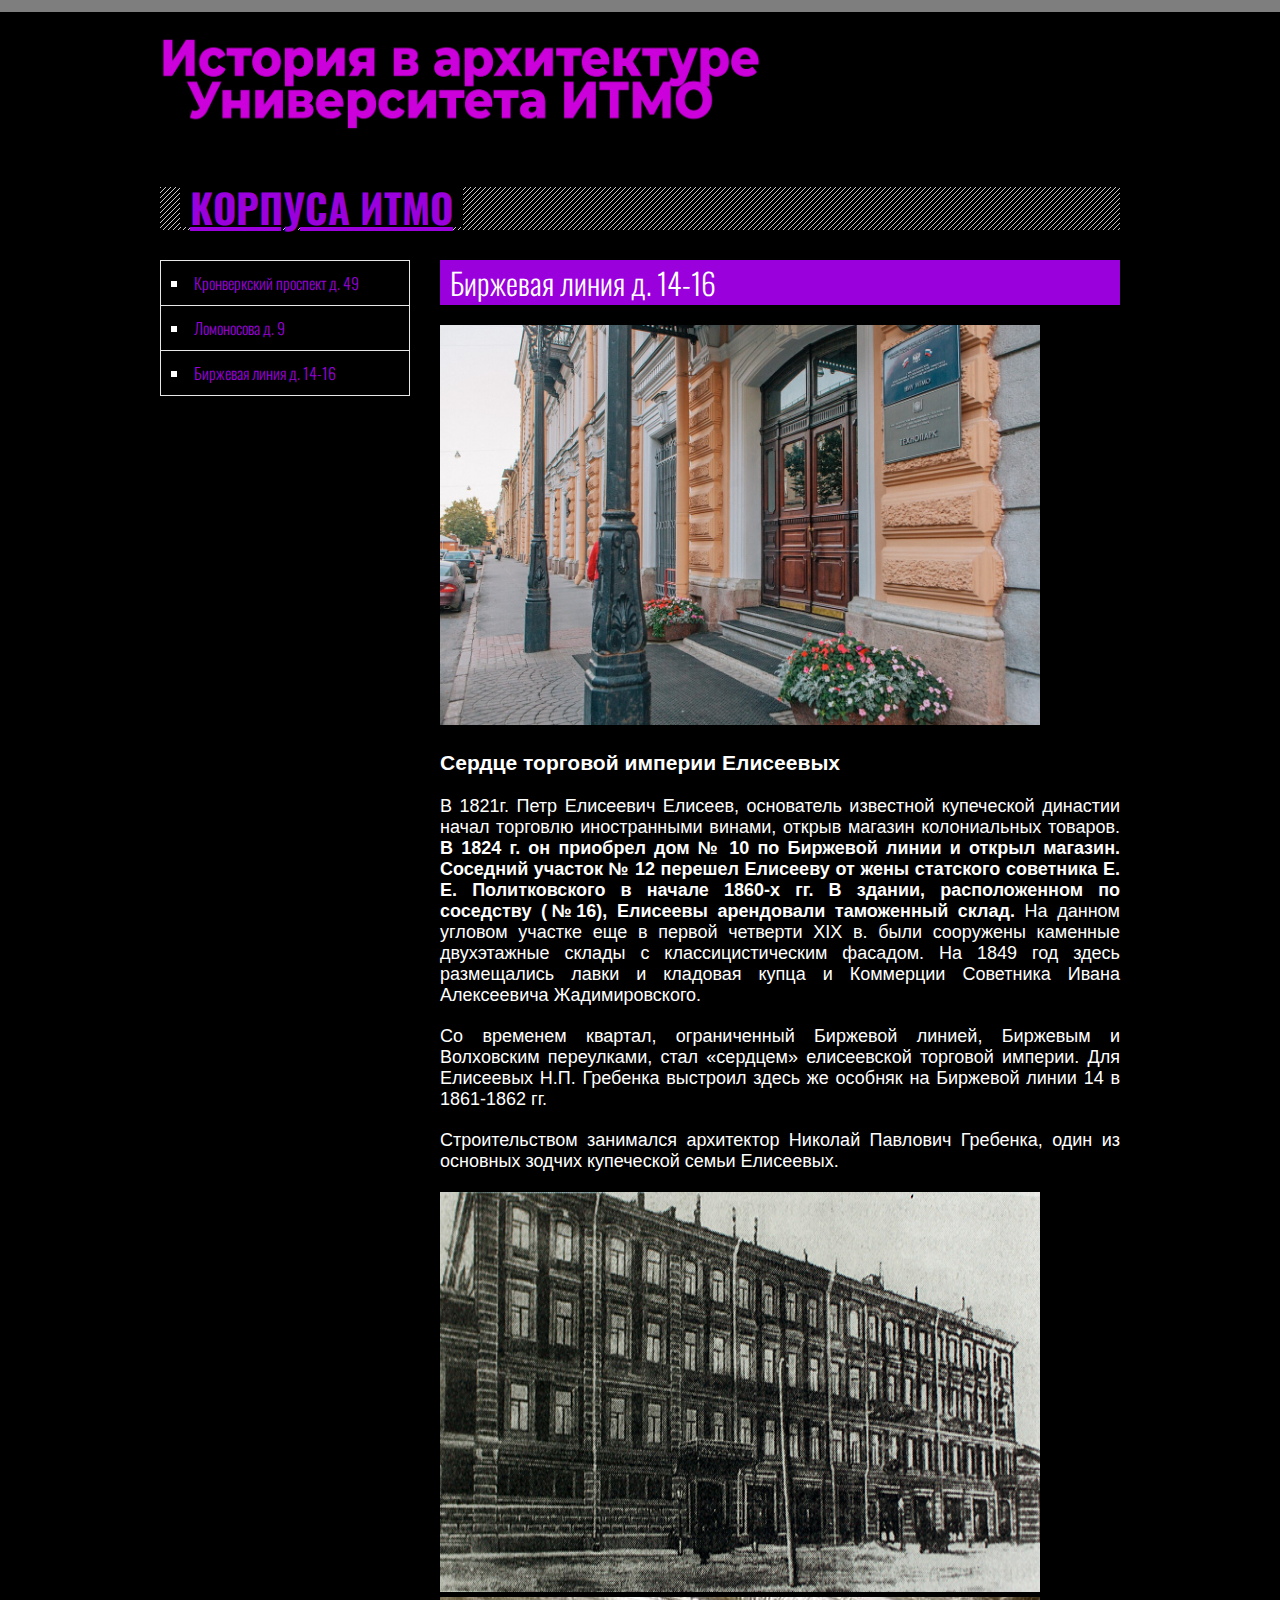
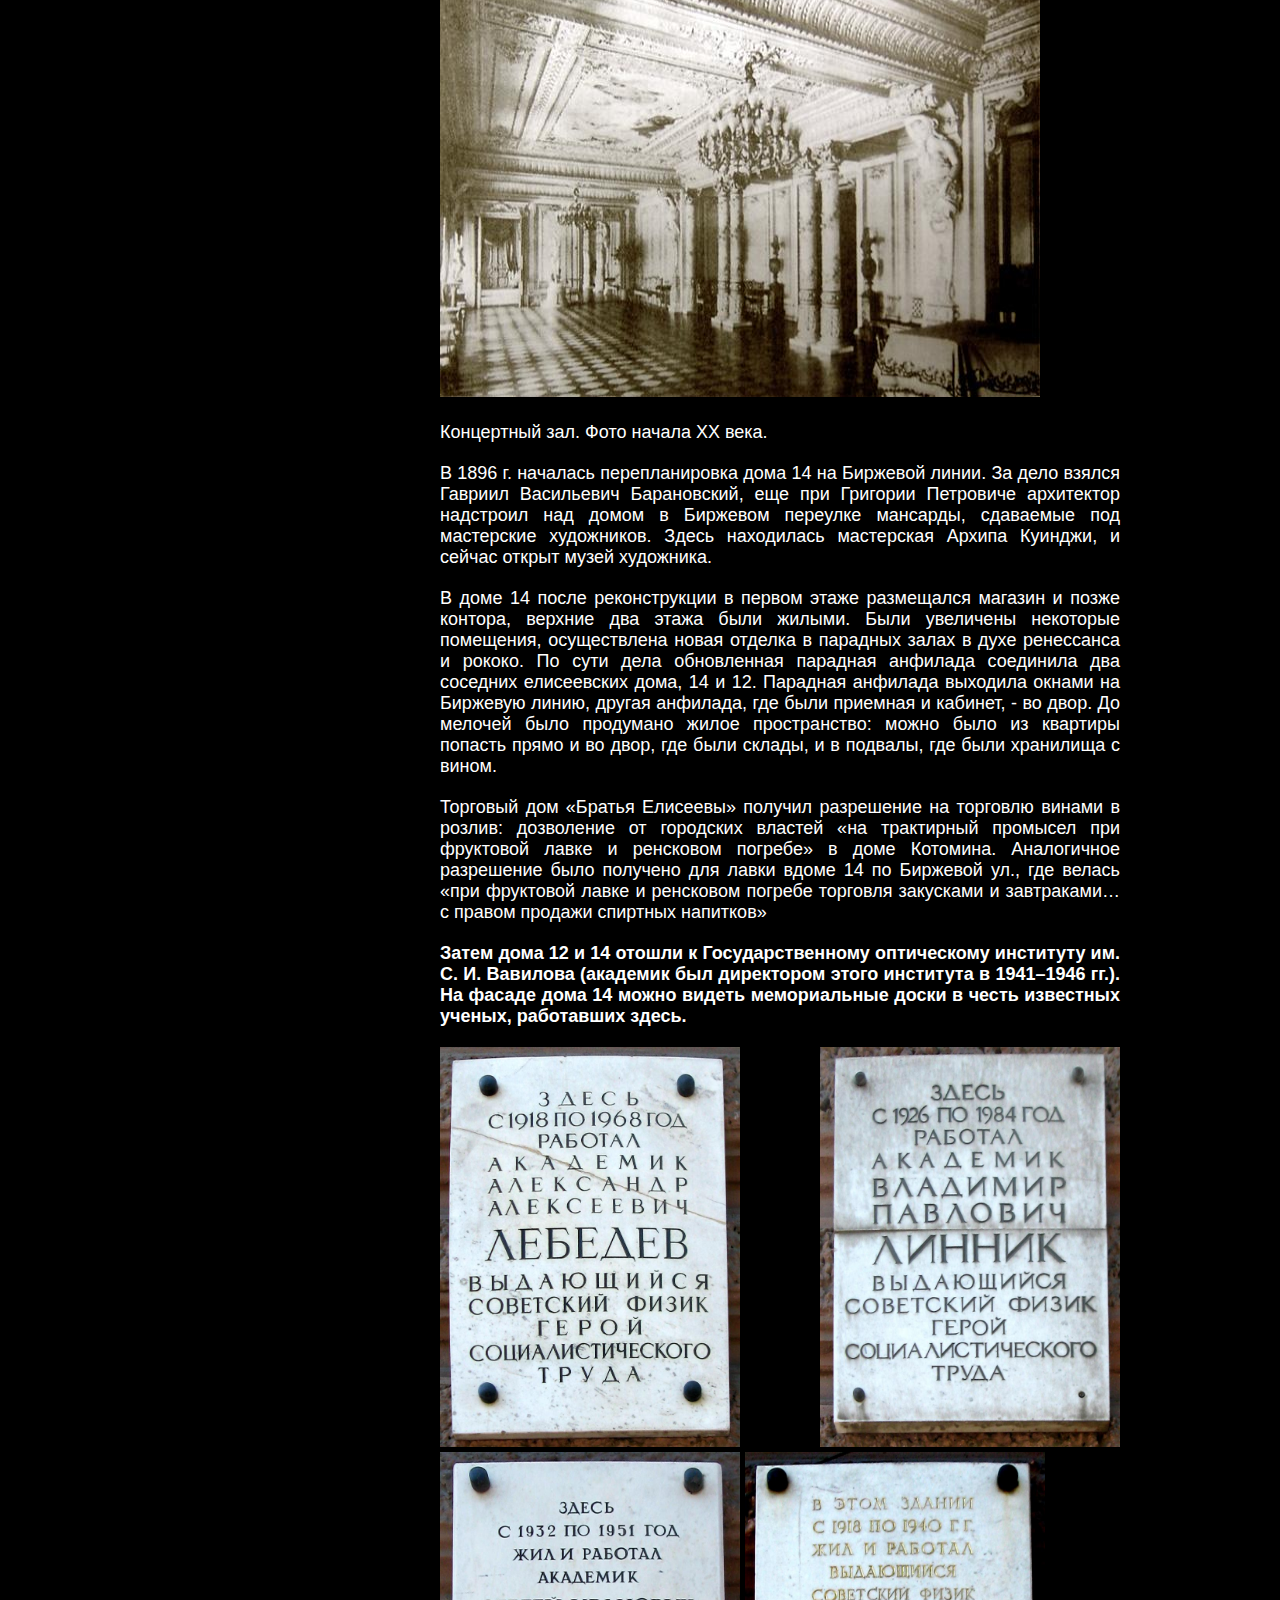
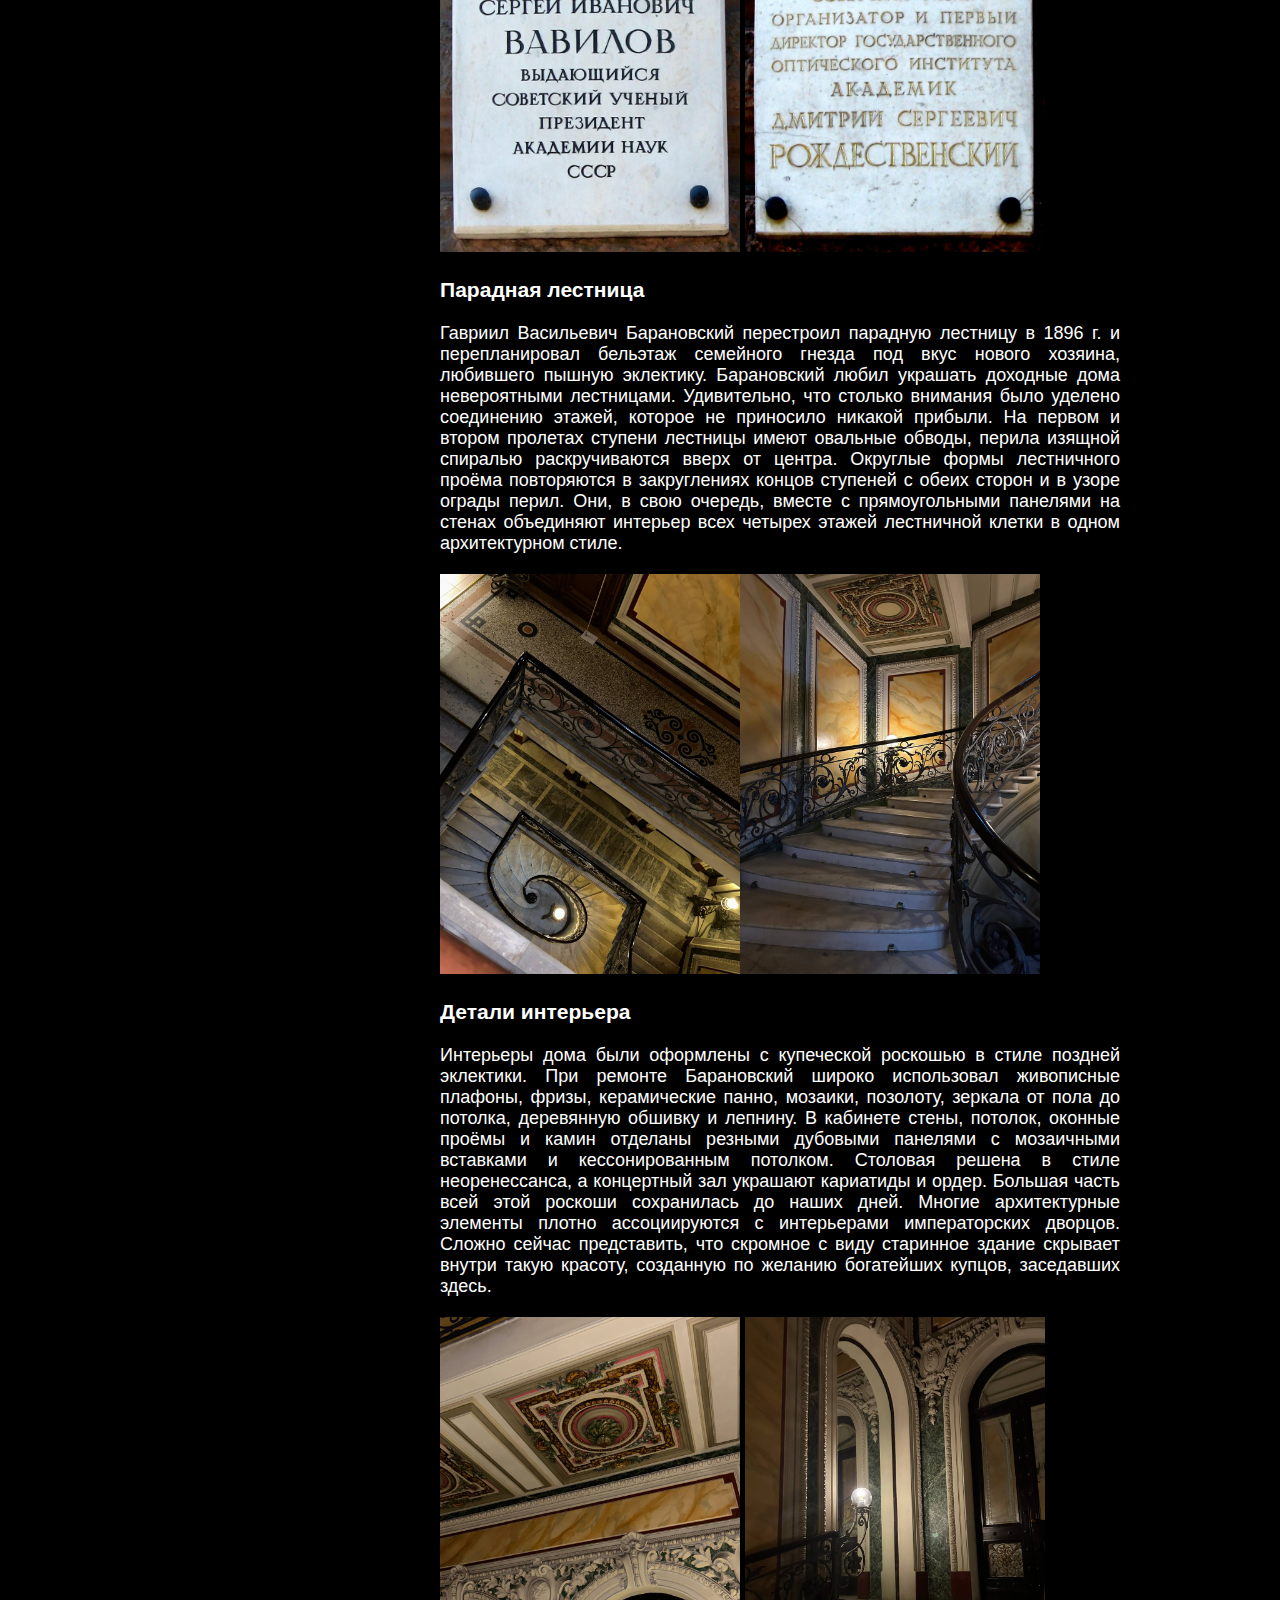
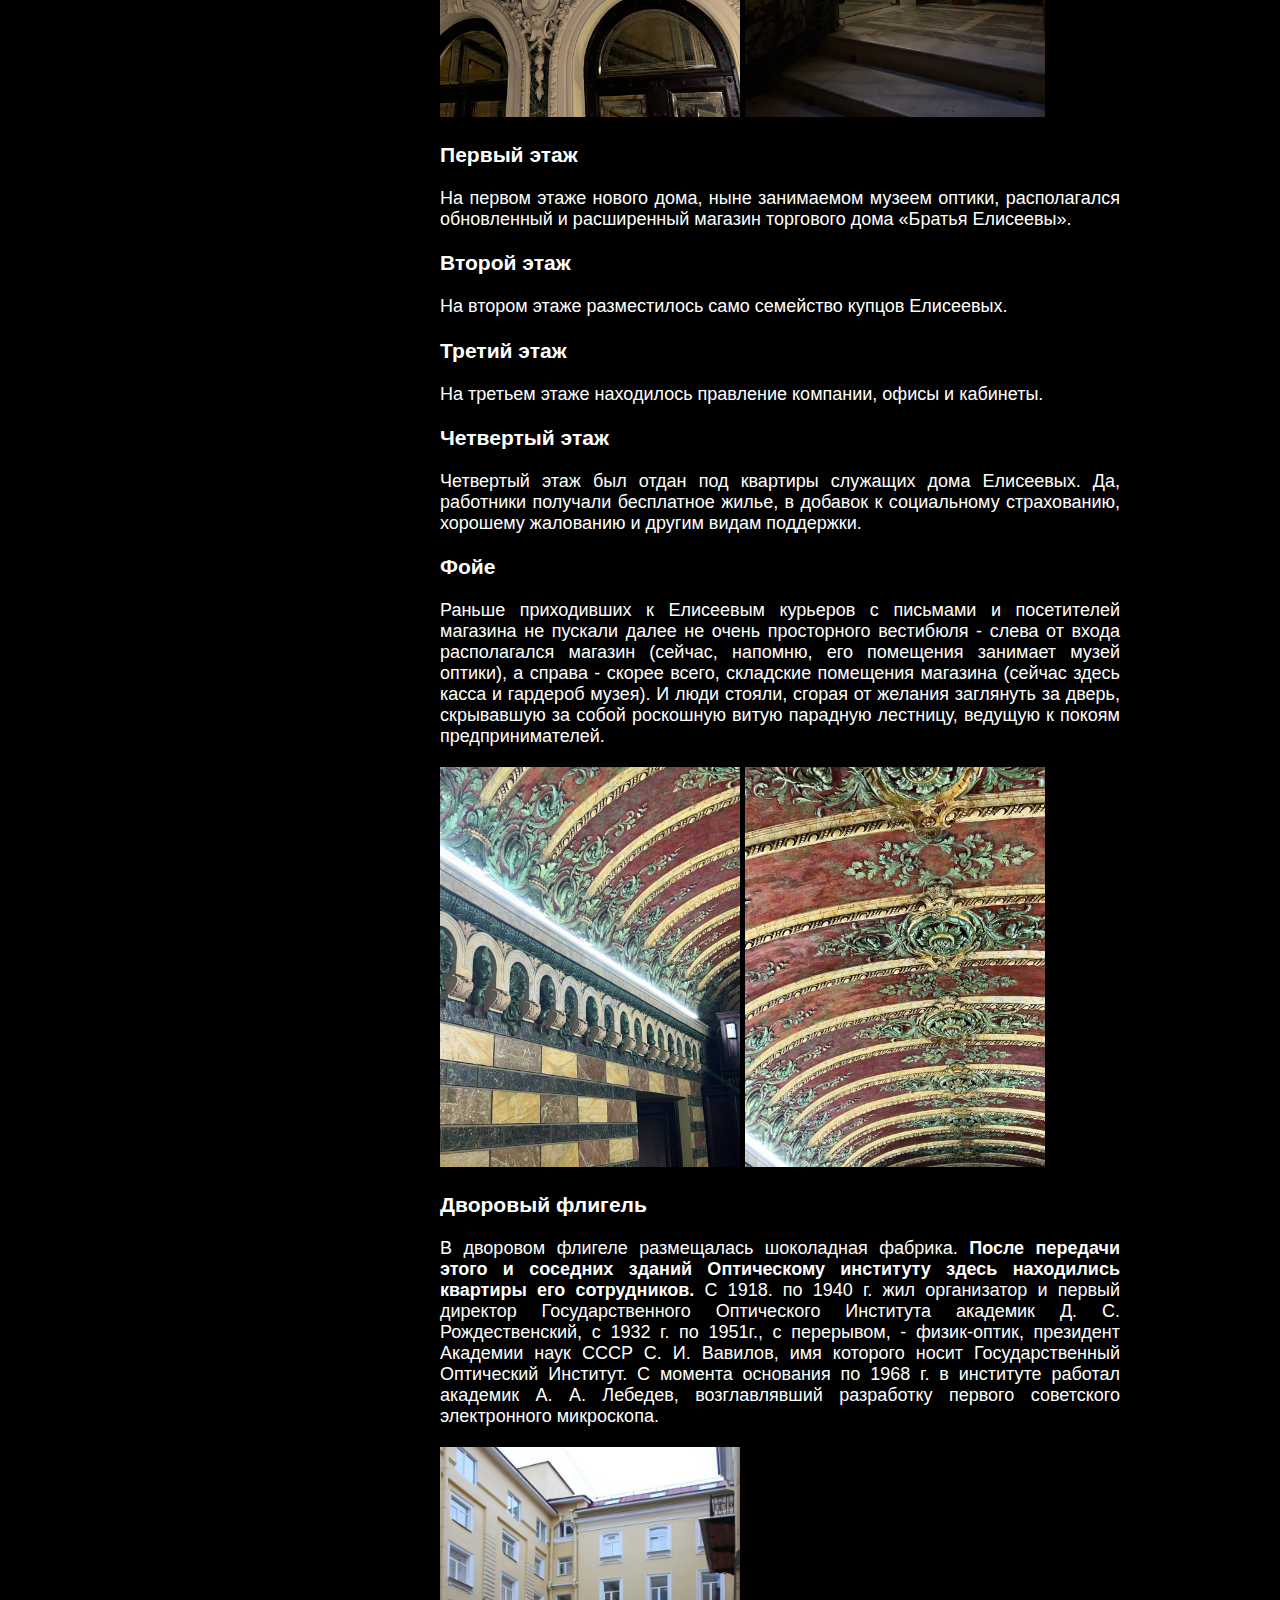
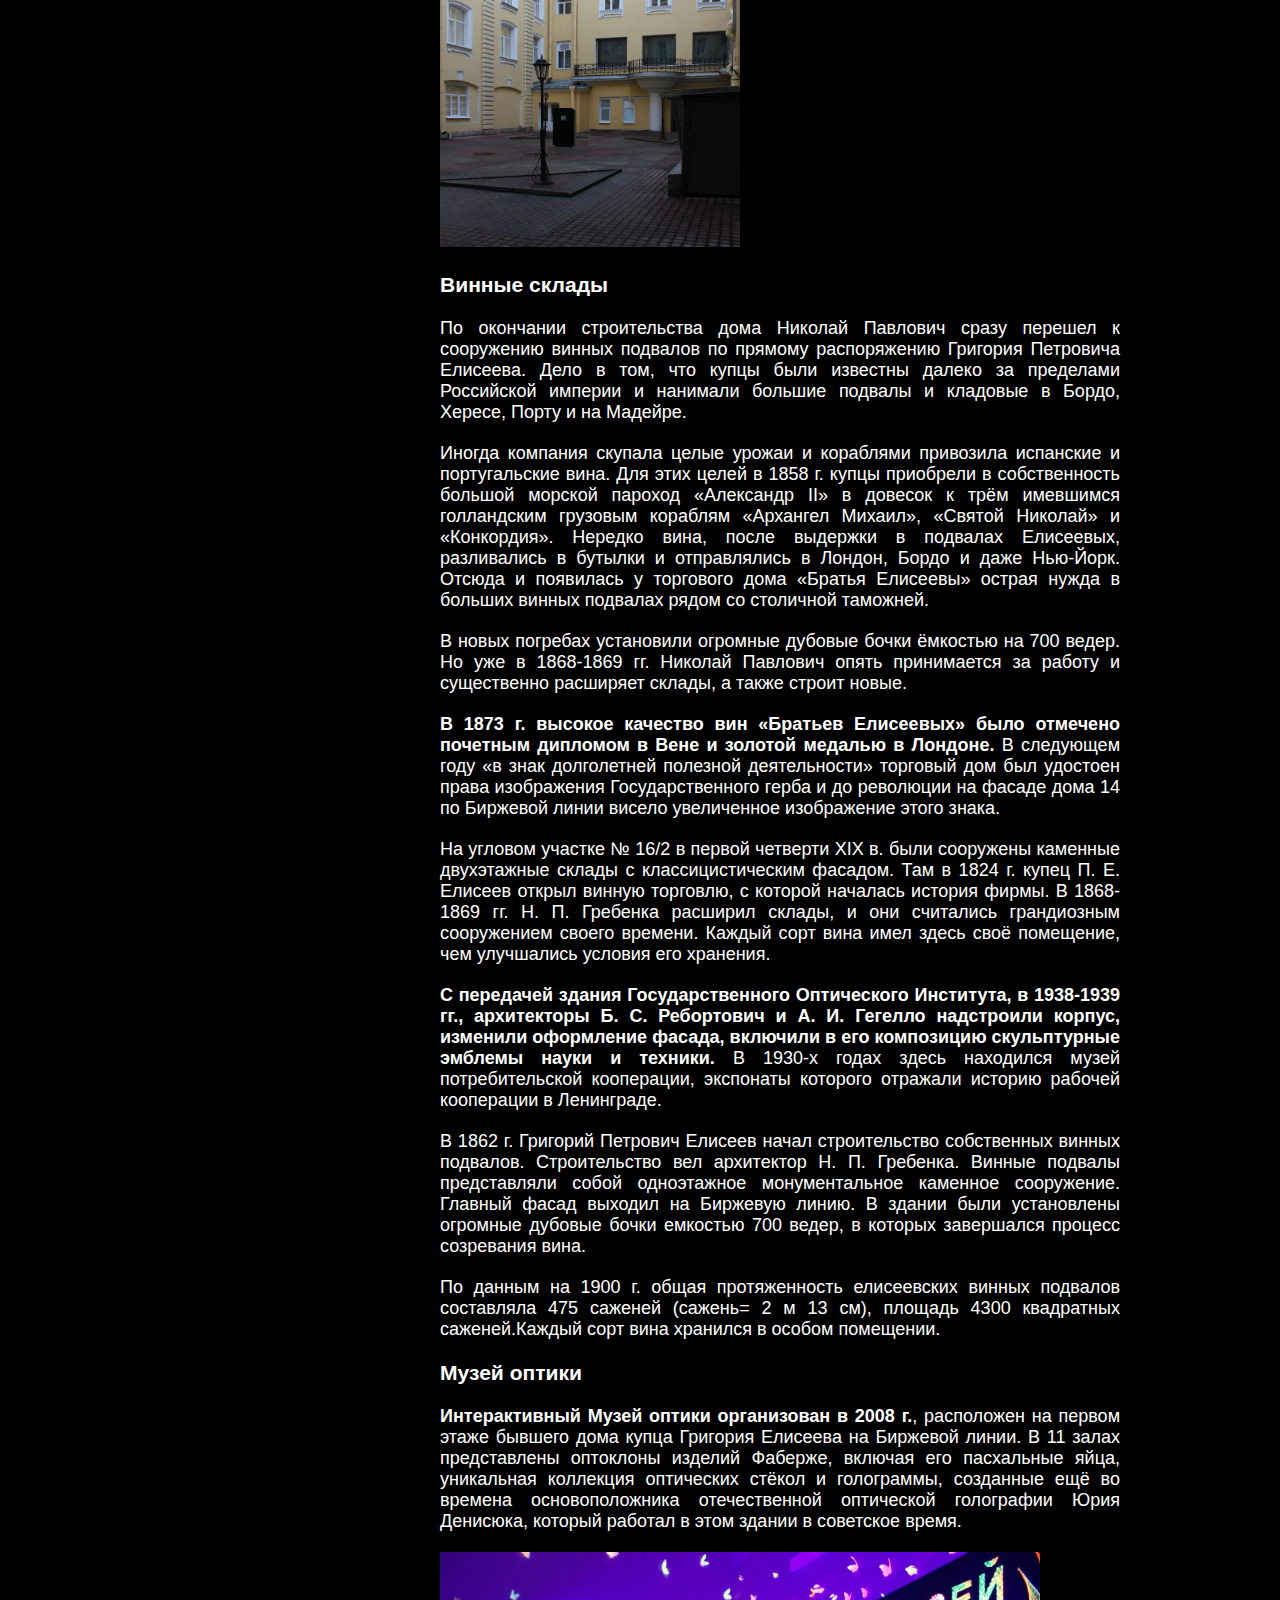
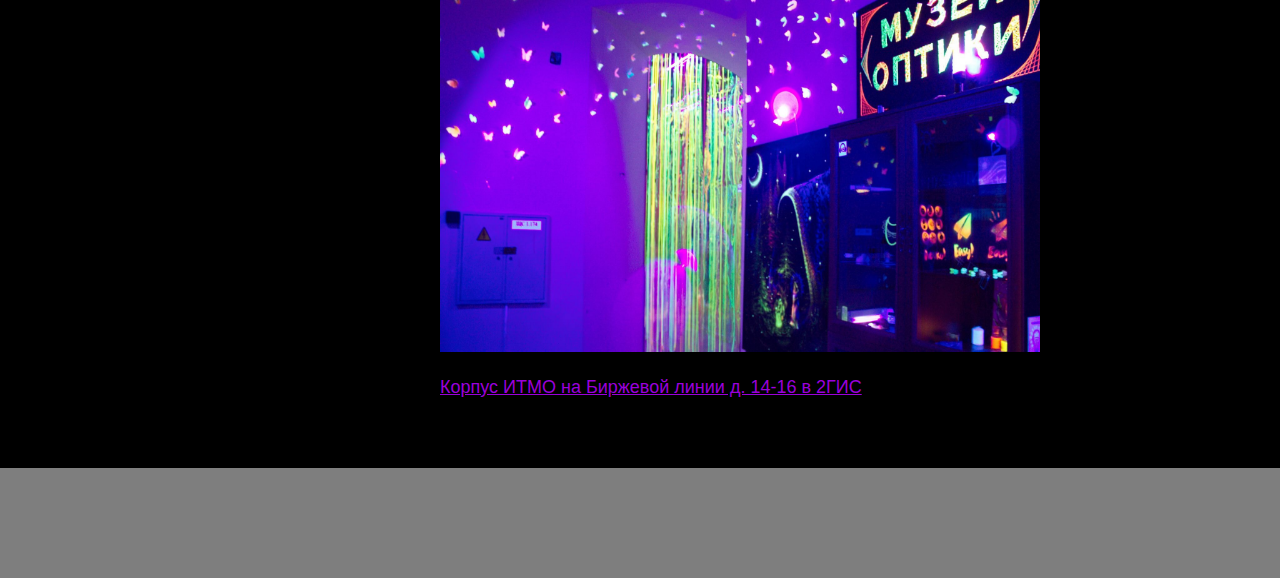
==== commit 993c1be3: "выделение главных моментв" ====
--- a/birzh.html
+++ b/birzh.html
@@ -35,7 +35,7 @@
             <h2> Биржевая линия д. 14-16 </h2>			
 		<p><img src="images/birzh.jpg" width="600" height="400" alt="birzh"></p>
             <h3>Сердце торговой империи Елисеевых</h3>
-		<p>В 1821г. Петр Елисеевич Елисеев, основатель известной купеческой династии начал торговлю иностранными винами, открыв магазин колониальных товаров. В 1824г. он приобрел дом № 10 по Биржевой линии и открыл магазин. Соседний участок № 12 перешел Елисееву от жены статского советника Е. Е. Политковского в начале 1860-х гг. В здании, расположенном по соседству (№16), Елисеевы арендовали таможенный склад. На данном угловом участке еще в первой четверти XIX в. были сооружены каменные двухэтажные склады с классицистическим фасадом. На 1849 год здесь размещались лавки и кладовая купца и Коммерции Советника Ивана Алексеевича Жадимировского.</p>
+		<p>В 1821г. Петр Елисеевич Елисеев, основатель известной купеческой династии начал торговлю иностранными винами, открыв магазин колониальных товаров. <strong>В 1824 г. он приобрел дом № 10 по Биржевой линии и открыл магазин. Соседний участок № 12 перешел Елисееву от жены статского советника Е. Е. Политковского в начале 1860-х гг. В здании, расположенном по соседству (№16), Елисеевы арендовали таможенный склад. </strong>На данном угловом участке еще в первой четверти XIX в. были сооружены каменные двухэтажные склады с классицистическим фасадом. На 1849 год здесь размещались лавки и кладовая купца и Коммерции Советника Ивана Алексеевича Жадимировского.</p>
 	
 			<p>Со временем квартал, ограниченный Биржевой линией, Биржевым и Волховским переулками, стал «сердцем» елисеевской торговой империи.
 			
@@ -53,7 +53,7 @@
 			
 			
 			
-			<p>Затем дома 12 и 14 отошли к Государственному оптическому институту им. С. И. Вавилова (академик был директором этого института в 1941–1946 гг.). На фасаде дома 14 можно видеть мемориальные доски в честь известных ученых, работавших здесь. </p>
+			<p><strong>Затем дома 12 и 14 отошли к Государственному оптическому институту им. С. И. Вавилова (академик был директором этого института в 1941–1946 гг.). На фасаде дома 14 можно видеть мемориальные доски в честь известных ученых, работавших здесь.</strong> </p>
 			
 			
 		<p>
@@ -72,7 +72,7 @@
 				<img src="images/inter2.jpeg" width="300" height="400" alt="birzh">
 			</p>
 	    <h3>Первый этаж</h3>
-            <p>На первом этаже нового дома (ныне занимаемом музеем оптики) располагался обновленный и расширенный магазин торгового дома «Братья Елисеевы». </p>
+            <p>На первом этаже нового дома, ныне занимаемом музеем оптики, располагался обновленный и расширенный магазин торгового дома «Братья Елисеевы». </p>
             <h3>Второй этаж</h3>
             <p>На втором этаже разместилось само семейство купцов Елисеевых.</p>
             <h3>Третий этаж</h3>
@@ -84,7 +84,7 @@
             <p><img src="images/holl.jpeg" width="300" height="400" alt="birzh">
 				<img src="images/holl_2.jpeg" width="300" height="400" alt="birzh"></p>
 	    <h3> Дворовый флигель</h3>
-            <p>В дворовом флигеле размещалась шоколадная фабрика. После передачи этого и соседних зданий Оптическому институту здесь находились квартиры его сотрудников. С 1918. по 1940 г. жил организатор и первый директор Государственного Оптического Института академик Д. С. Рождественский, с 1932 г. по 1951г., с перерывом, - физик-оптик, президент Академии наук СССР С. И. Вавилов, имя которого носит Государственный Оптический Институт. С момента основания по 1968 г. в институте работал академик А. А. Лебедев, возглавлявший разработку первого советского электронного микроскопа.</p>
+            <p>В дворовом флигеле размещалась шоколадная фабрика. <strong>После передачи этого и соседних зданий Оптическому институту здесь находились квартиры его сотрудников.</strong> С 1918. по 1940 г. жил организатор и первый директор Государственного Оптического Института академик Д. С. Рождественский, с 1932 г. по 1951г., с перерывом, - физик-оптик, президент Академии наук СССР С. И. Вавилов, имя которого носит Государственный Оптический Институт. С момента основания по 1968 г. в институте работал академик А. А. Лебедев, возглавлявший разработку первого советского электронного микроскопа.</p>
 	    
 		</p>
 				<img src="images/birzh_ph1.png"  width="300" height="400" alt="birzh">
@@ -93,16 +93,16 @@
 		<p> По окончании строительства дома Николай Павлович сразу перешел к сооружению винных подвалов по прямому распоряжению Григория Петровича Елисеева. Дело в том, что купцы были известны далеко за пределами Российской империи и нанимали большие подвалы и кладовые в Бордо, Хересе, Порту и на Мадейре.</p>
                <p> Иногда компания скупала целые урожаи и кораблями привозила испанские и португальские вина. Для этих целей в 1858 г. купцы приобрели в собственность большой морской пароход «Александр II» в довесок к трём имевшимся голландским грузовым кораблям «Архангел Михаил», «Святой Николай» и «Конкордия». Нередко вина, после выдержки в подвалах Елисеевых, разливались в бутылки и отправлялись в Лондон, Бордо и даже Нью-Йорк. Отсюда и появилась у торгового дома «Братья Елисеевы» острая нужда в больших винных подвалах рядом со столичной таможней.</p>
                 <p>В новых погребах установили огромные дубовые бочки ёмкостью на 700 ведер. Но уже в 1868-1869 гг. Николай Павлович опять принимается за работу и существенно расширяет склады, а также строит новые.</p>
-                <p>В 1873 г. высокое качество вин «Братьев Елисеевых» было отмечено почетным дипломом в Вене и золотой медалью в Лондоне. В следующем году «в знак долголетней полезной деятельности» торговый дом был удостоен права изображения Государственного герба и до революции на фасаде дома 14 по Биржевой линии висело увеличенное изображение этого знака.</p>
+                <p><strong>В 1873 г. высокое качество вин «Братьев Елисеевых» было отмечено почетным дипломом в Вене и золотой медалью в Лондоне. </strong>В следующем году «в знак долголетней полезной деятельности» торговый дом был удостоен права изображения Государственного герба и до революции на фасаде дома 14 по Биржевой линии висело увеличенное изображение этого знака.</p>
             <p>На угловом участке № 16/2 в первой четверти XIX в. были сооружены каменные двухэтажные склады с классицистическим фасадом. Там в 1824 г. купец П. Е. Елисеев открыл винную торговлю, с которой началась история фирмы. В 1868-1869 гг. Н. П. Гребенка расширил склады, и они считались грандиозным сооружением своего времени. Каждый сорт вина имел здесь своё помещение, чем улучшались условия его хранения.</p>
  
-               <p> С передачей здания Государственного Оптического Института, в 1938-1939 гг., архитекторы Б. С. Ребортович и А. И. Гегелло надстроили корпус, изменили оформление фасада, включили в его композицию скульптурные эмблемы науки и техники. В 1930-х годах здесь находился музей потребительской кооперации, экспонаты которого отражали историю рабочей кооперации в Ленинграде. </p>
+               <p><strong> С передачей здания Государственного Оптического Института, в 1938-1939 гг., архитекторы Б. С. Ребортович и А. И. Гегелло надстроили корпус, изменили оформление фасада, включили в его композицию скульптурные эмблемы науки и техники. </strong> В 1930-х годах здесь находился музей потребительской кооперации, экспонаты которого отражали историю рабочей кооперации в Ленинграде. </p>
                 <p>В 1862 г. Григорий Петрович Елисеев начал строительство собственных винных подвалов. Строительство вел архитектор Н. П. Гребенка. Винные подвалы представляли собой одноэтажное монументальное каменное сооружение. Главный фасад выходил на Биржевую линию. В здании были установлены огромные дубовые бочки емкостью 700 ведер, в которых завершался процесс созревания вина.</p>
                <p>По данным на 1900 г. общая протяженность елисеевских винных подвалов составляла 475 саженей (сажень= 2 м 13 см), площадь 4300 квадратных саженей.Каждый сорт вина хранился в особом помещении.
                 
                 </p>
 		<h3>Музей оптики</h3>
-			<p>Интерактивный Музей оптики организован в 2008 г., расположен на первом этаже бывшего дома купца Григория Елисеева на Биржевой линии. В 11 залах представлены оптоклоны изделий Фаберже, включая его пасхальные яйца, уникальная коллекция оптических стёкол и голограммы, созданные ещё во времена основоположника отечественной оптической голографии Юрия Денисюка, который работал в этом здании в советское время.</p>
+			<p><strong>Интерактивный Музей оптики организован в 2008 г.</strong>, расположен на первом этаже бывшего дома купца Григория Елисеева на Биржевой линии. В 11 залах представлены оптоклоны изделий Фаберже, включая его пасхальные яйца, уникальная коллекция оптических стёкол и голограммы, созданные ещё во времена основоположника отечественной оптической голографии Юрия Денисюка, который работал в этом здании в советское время.</p>
 			<p><img src="images/museum.jpg"  width="600" height="400" alt="birzh"></p>
 	<p><a href=https://2gis.ru/spb/firm/5349008107486204 style="color: #9A00DB;"> Корпус ИТМО на Биржевой линии д. 14-16 в 2ГИС</a></p>
 			
